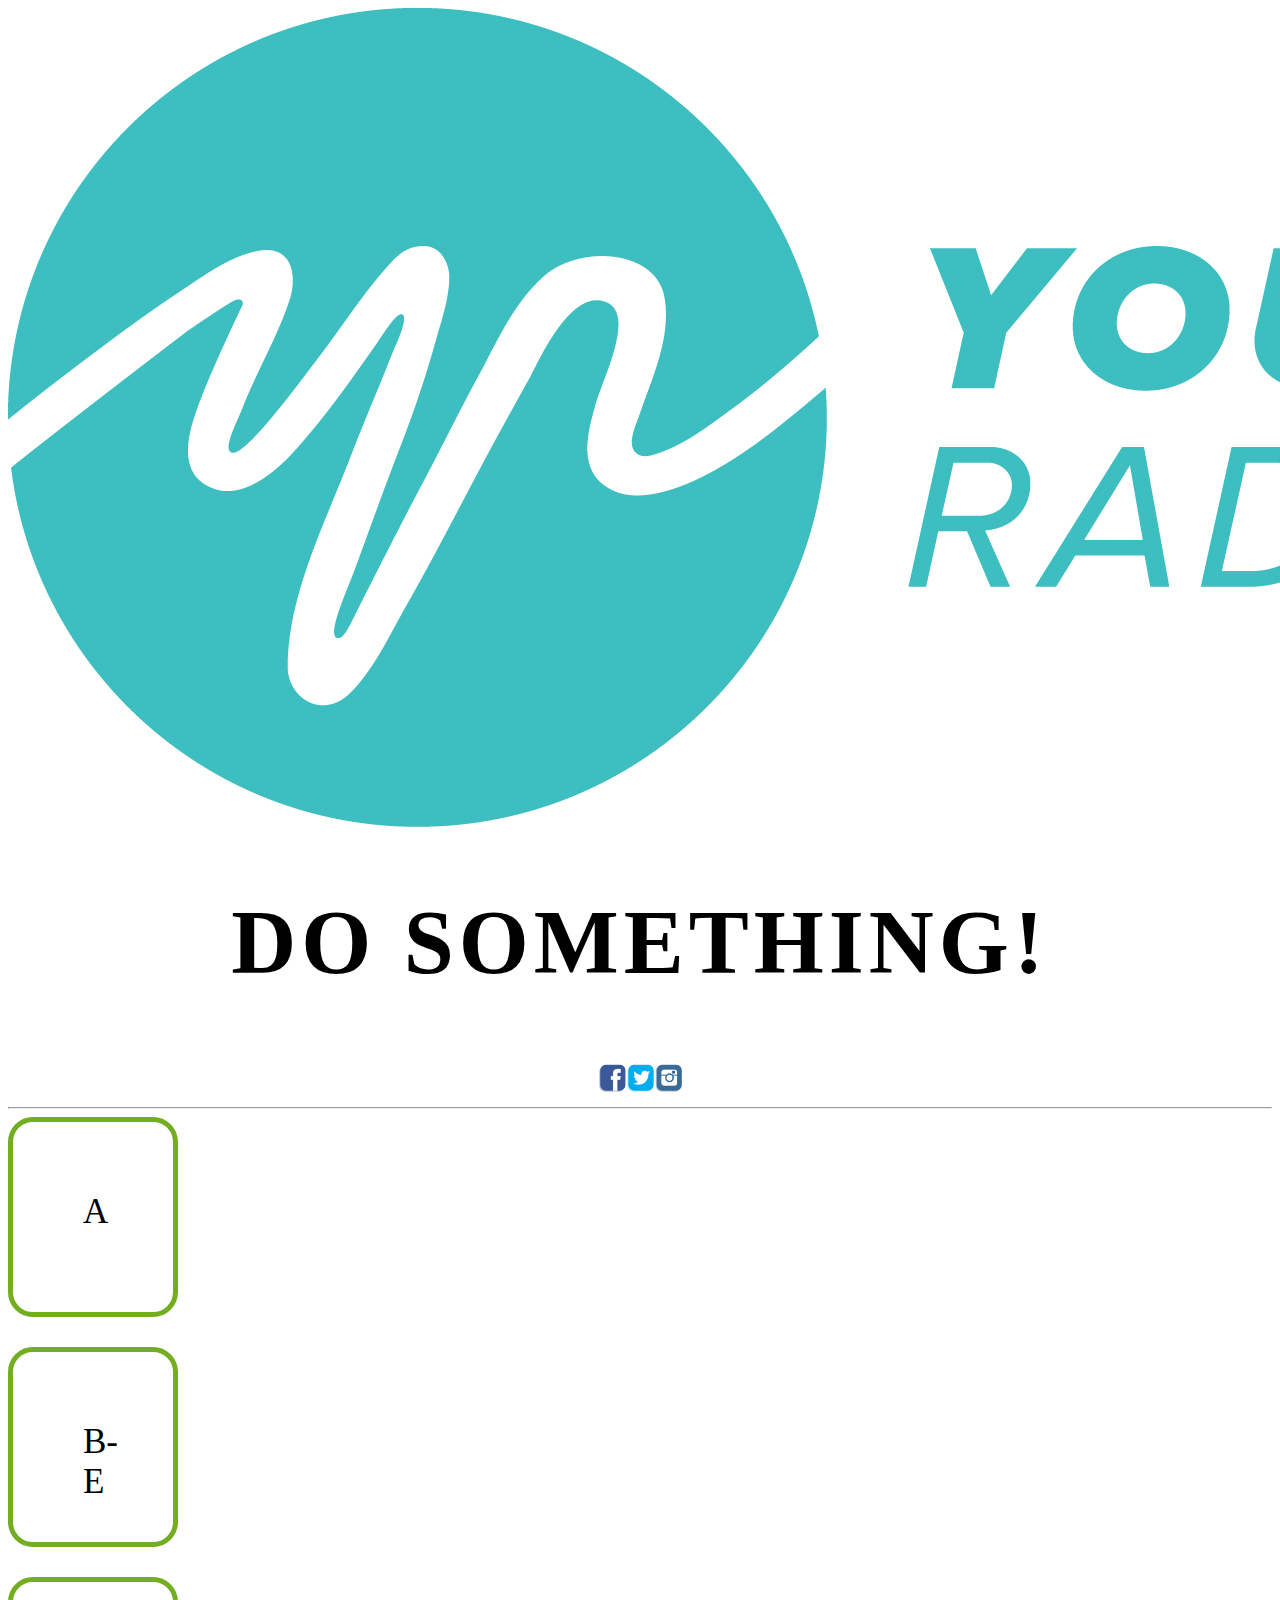
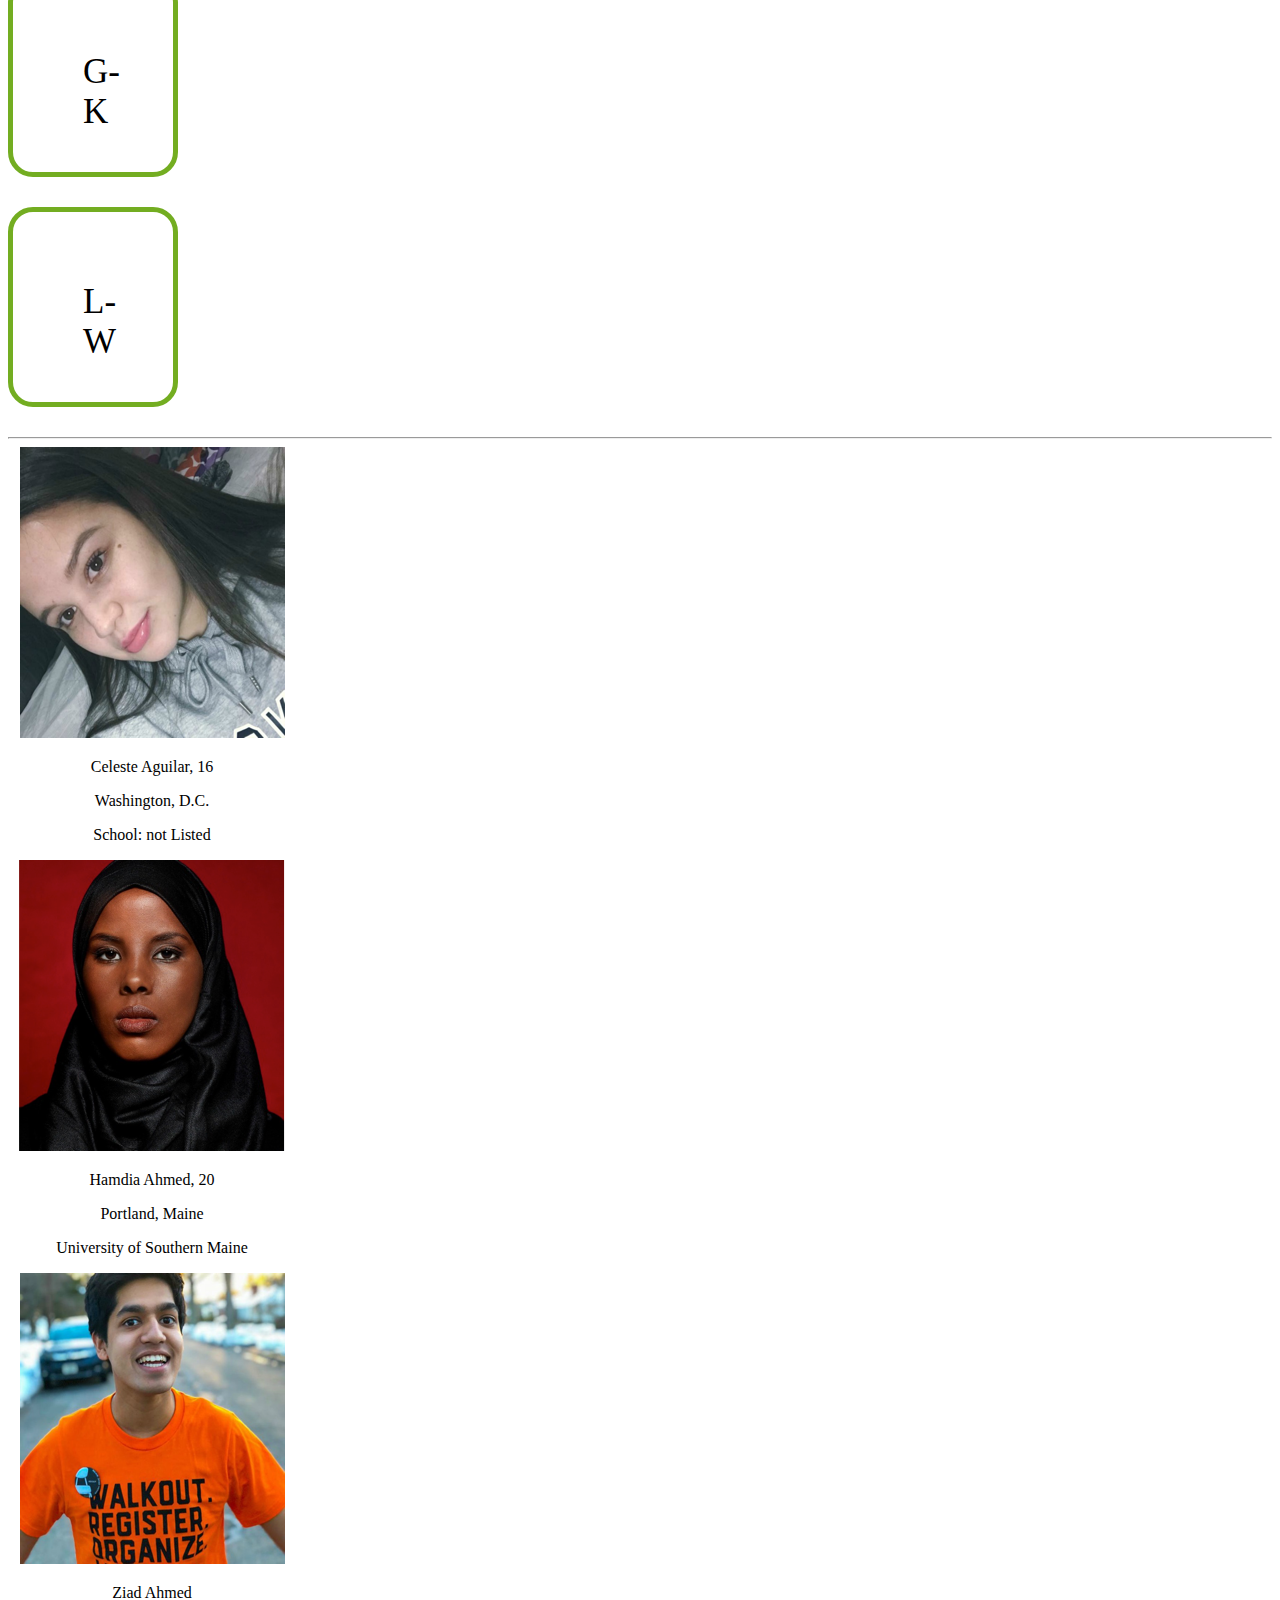
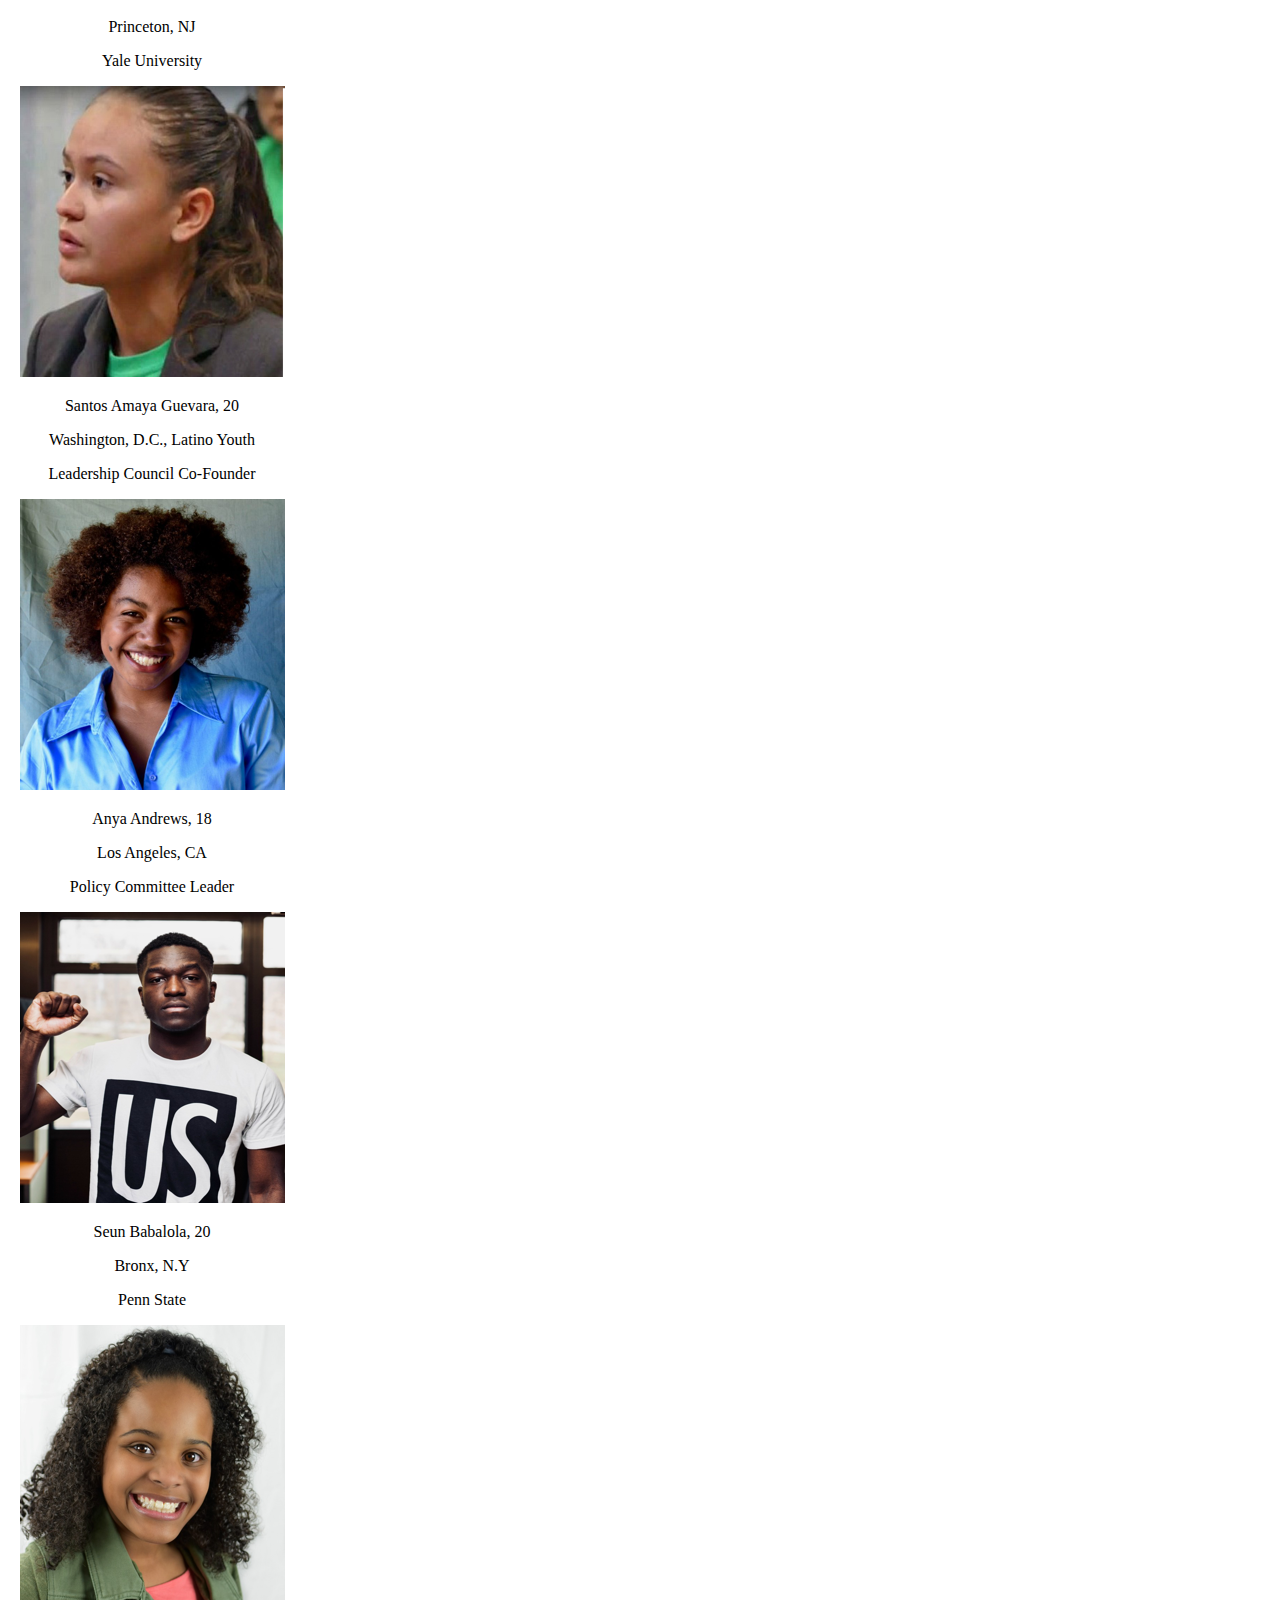
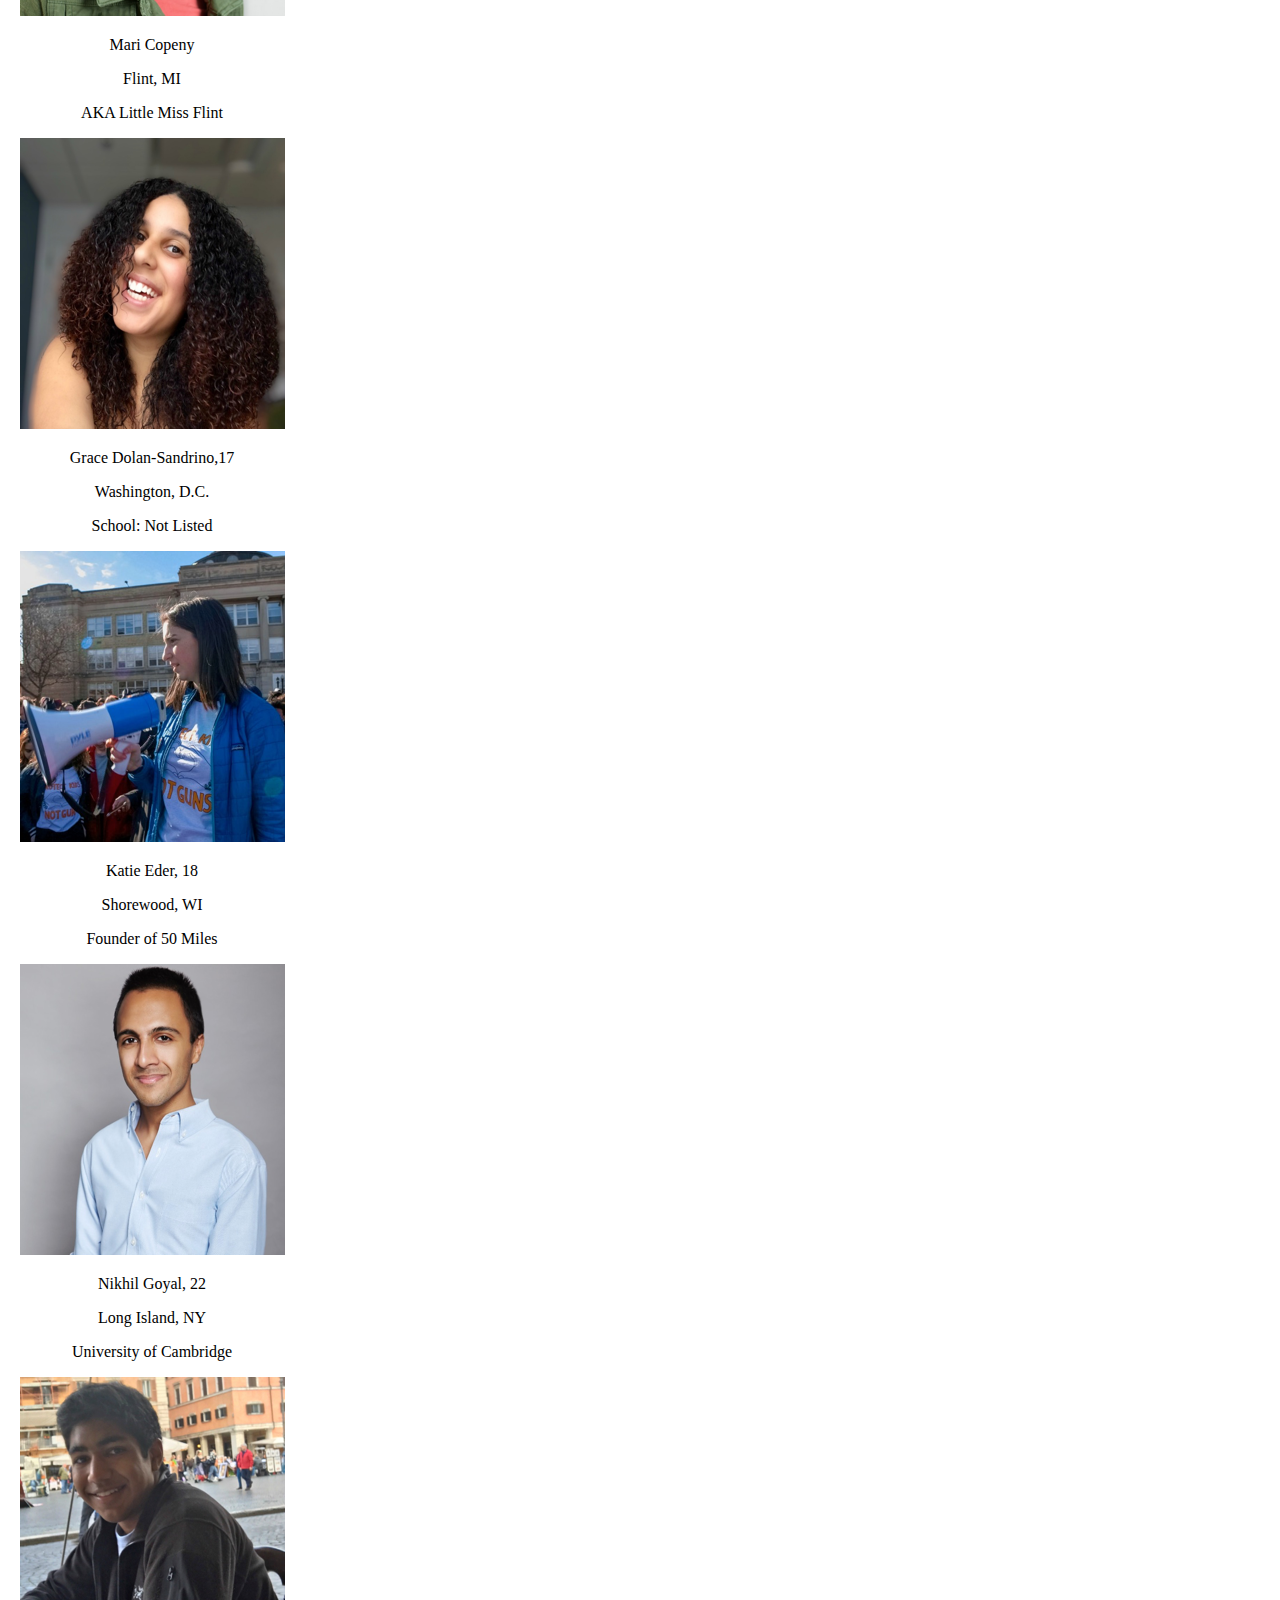
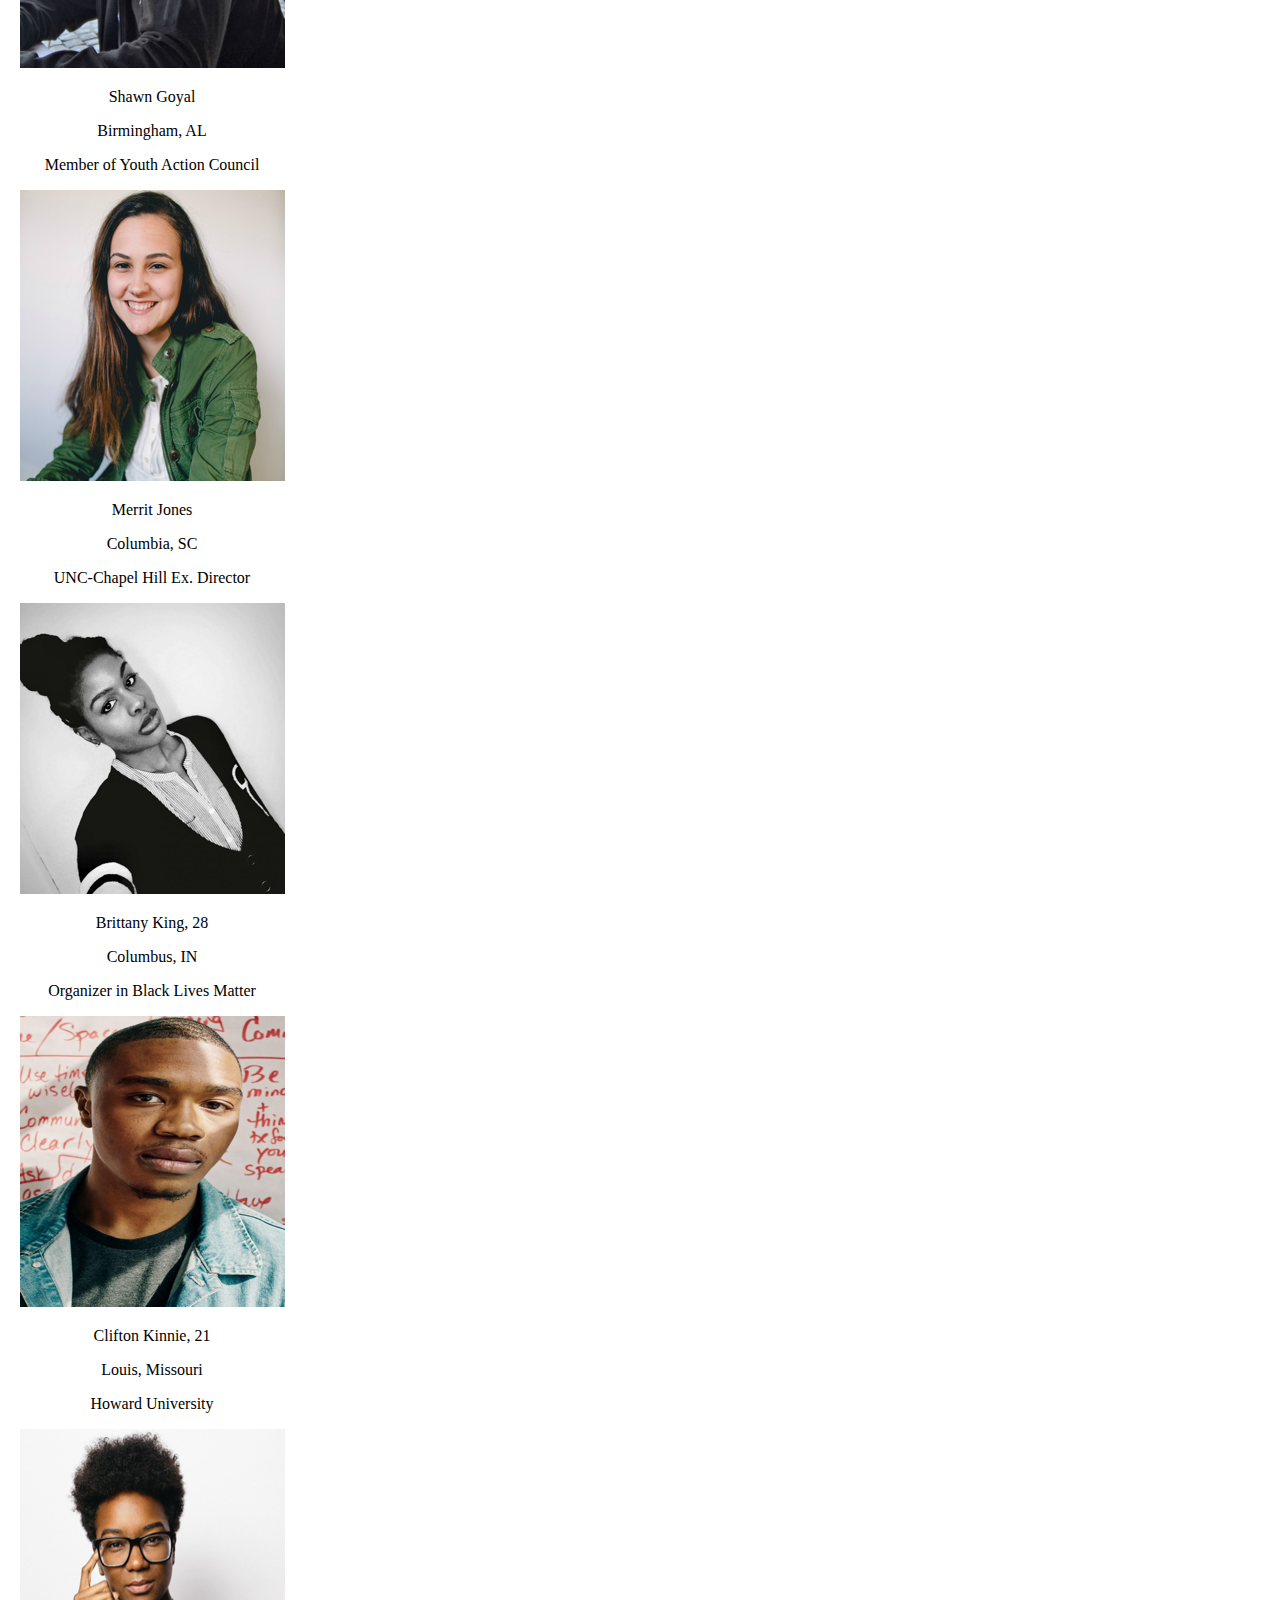
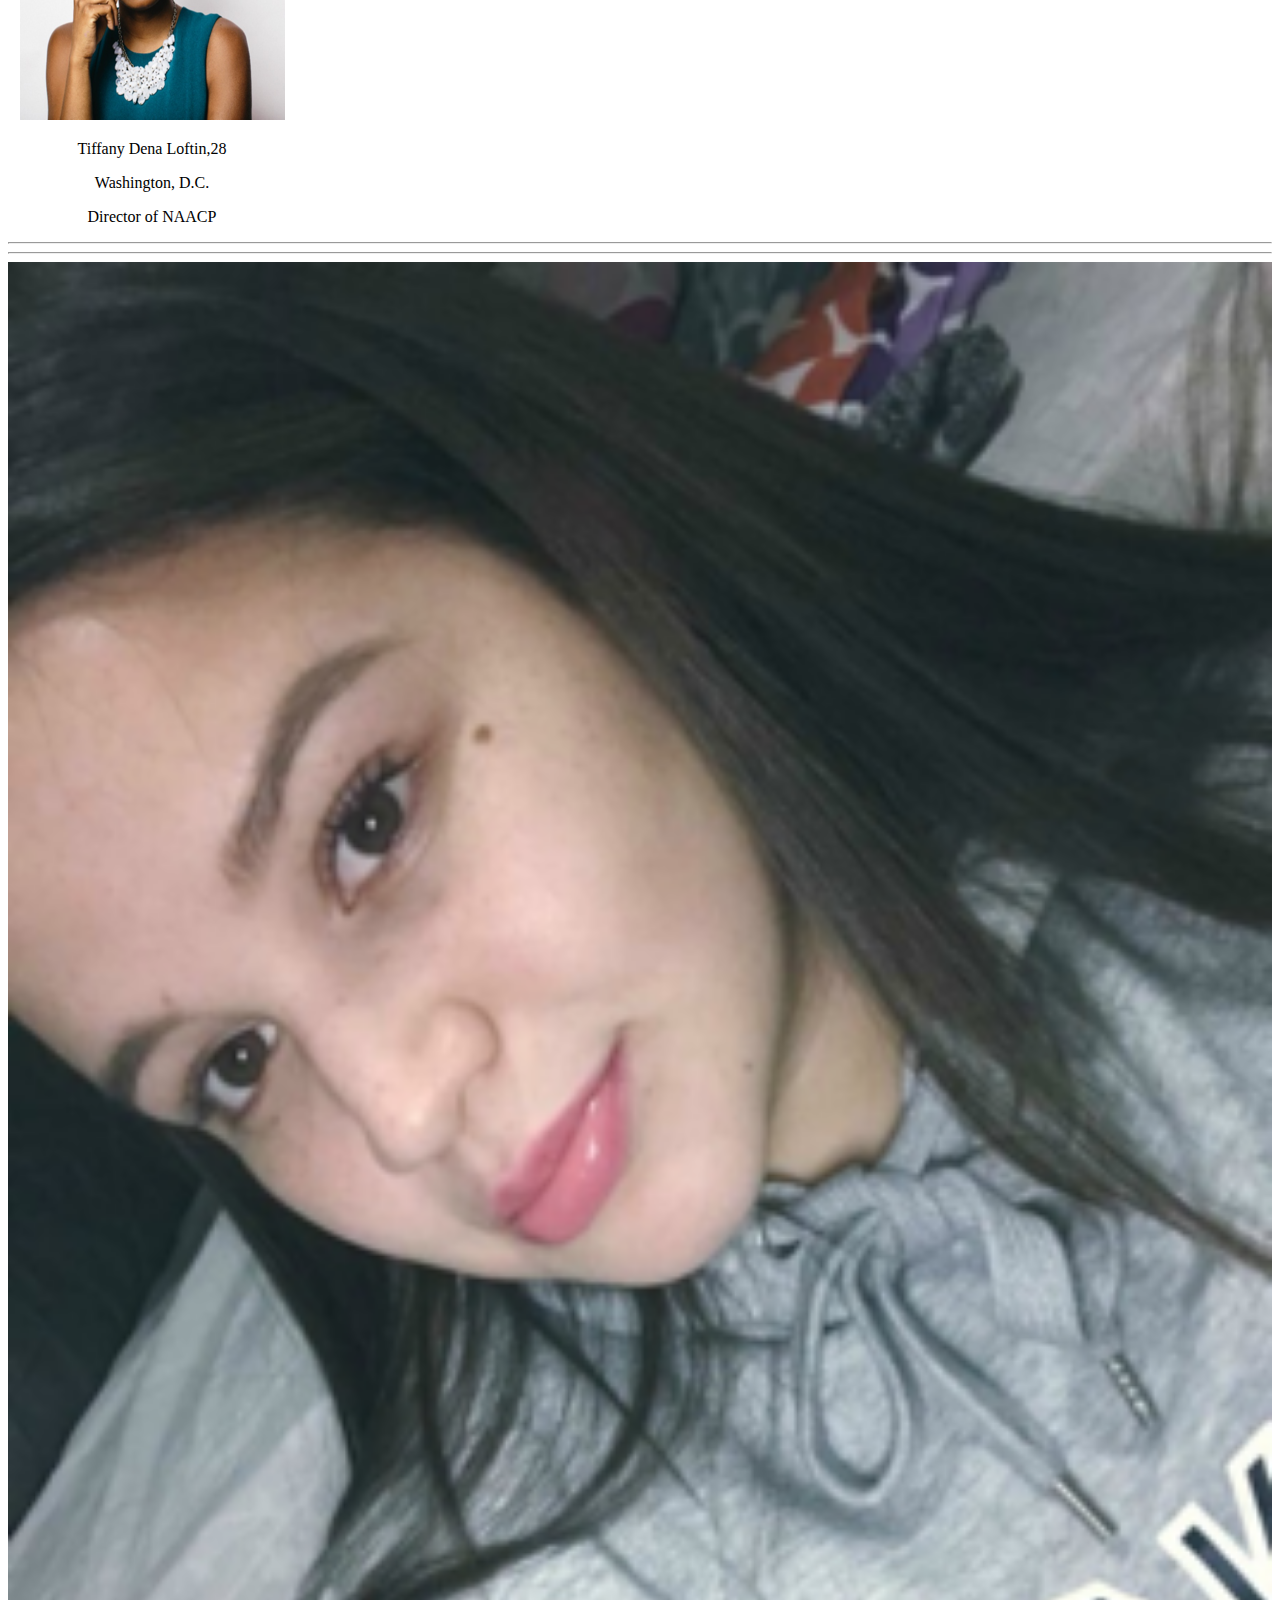
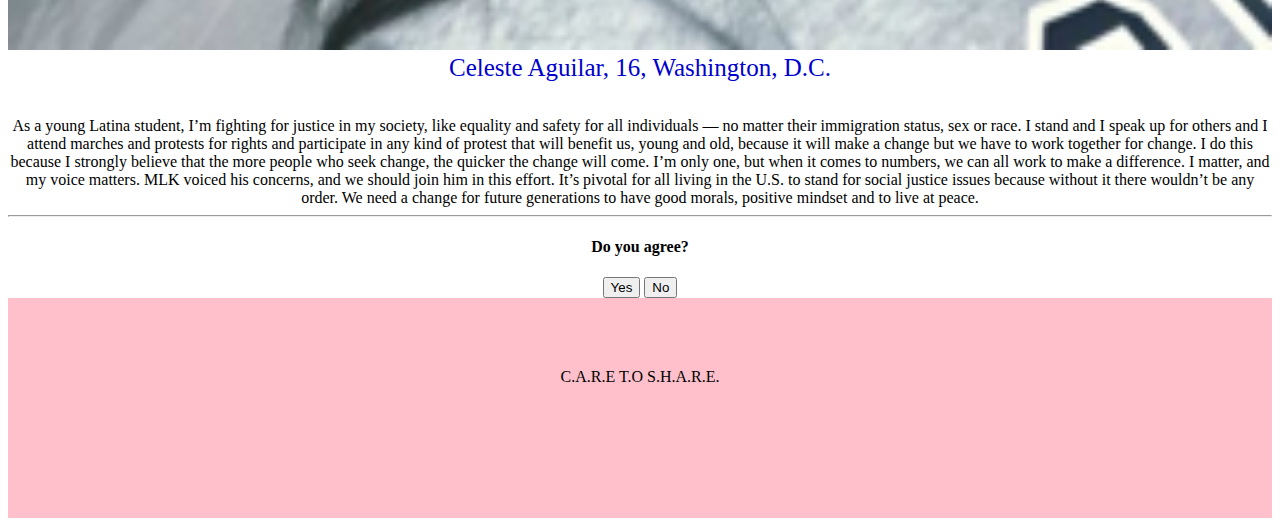
==== index.html @ c894d410 "05/24/18" ====
<!doctype html>
<html lang="en">
  <head>
    <!-- Required meta tags -->
    <meta charset="utf-8">
    <meta name="viewport" content="width=device-width, initial-scale=1, shrink-to-fit=no">
    <link rel="stylesheet" href="https://stackpath.bootstrapcdn.com/bootstrap/4.1.0/css/bootstrap.min.css" integrity="sha384-9gVQ4dYFwwWSjIDZnLEWnxCjeSWFphJiwGPXr1jddIhOegiu1FwO5qRGvFXOdJZ4" crossorigin="anonymous">
    <link href="yactivists.css" rel="stylesheet" type="text/css">
    <!-- Production <script src="https://cdn.jsdelivr.net/npm/vue"></script> -->

    <title>Youth Activists</title>
  </head>
  <body>
    <div class="container-fluid">
      <div class="row">
        <div class="col-1 col-sm-2">
          <img src="yrlogo.jpg" class="img-fluid">
        </div>
        <div class="col-10 col-sm-8 title">
          <h1 class="display-1">DO SOMETHING!</h1>
        </div>
        <div class="col-1 col-sm-2">
          <img src="shareicons.png" class="img-fluid" id="sharing">
        </div>
      </div>
<hr>
    	<div class="row">
    		<div class="col-12 col-md-6 squares">
    			A
    		</div>
    		<div class="col-12 col-md-6 squares">
    			B-E
    		</div>
    		<div class="col-12 col-md-6 squares">
    			G-K
    		</div>
    		<div class="col-12 col-md-6 squares">
    			L-W
    		</div>
<hr>

      	<div class="row ml-4 mr-4">
        <div class="col-12 col-lg-2 col-sm-6 " id="image1">
			<div class="card" style="width: 18rem;">
		  		<img class="card-img-top" src="image1.png" alt="Card image cap">
			<div class="card-body bg-info text-white">
		    	<p class="card-text">Celeste Aguilar, 16</p>
		    	<p class="card-text">Washington, D.C.</p>
		    	<p class="card-text">School: not Listed</p>
		  	</div>
			</div>

        </div>
        <div class="col-12 col-md-2 col-sm-6 " id="image2">
			<div class="card" style="width: 18rem;">
		  		<img class="card-img-top" src="image2.png" alt="Card image cap">
			<div class="p-3 mb-2 bg-danger text-white"">
		    	<p class="card-text">Hamdia Ahmed, 20</p>
		    	<p class="card-text">Portland, Maine</p>
		    	<p class="card-text">University of Southern Maine</p>
		  	</div>
			</div>

        </div>
        <div class="col-12 col-md-2 col-sm-6 " id="image3">
			<div class="card" style="width: 18rem;">
		  		<img class="card-img-top" src="image3.png" alt="Card image cap">
			<div class="card-body bg-info text-white">
		    	<p class="card-text">Ziad Ahmed</p>
		    	<p class="card-text">Princeton, NJ</p>
		    	<p class="card-text">Yale University</p>
		  	</div>
			</div>

        </div>
        <div class="col-12 col-md-2 col-sm-6 " id="image4">
			<div class="card" style="width: 18rem;">
		  		<img class="card-img-top" src="image4.png" alt="Card image cap">
			<div class="p-3 mb-2 bg-danger text-white"">
		    	<p class="card-text">Santos Amaya Guevara, 20</p>
		    	<p class="card-text">Washington, D.C., Latino Youth</p>
		    	<p class="card-text">Leadership Council Co-Founder</p>
		  	</div>
			</div>

        </div>
        <div class="col-12 col-md-2 col-sm-6 " id="image5">
			<div class="card" style="width: 18rem;">
		  		<img class="card-img-top" src="image5.png" alt="Card image cap">
			<div class="card-body bg-info text-white">
		    	<p class="card-text">Anya Andrews, 18</p>
		    	<p class="card-text">Los Angeles, CA</p>
		    	<p class="card-text">Policy Committee Leader</p>
		  	</div>
			</div>

        </div>  
        <div class="col-12 col-md-2 col-sm-6 " id="image6">
			<div class="card" style="width: 18rem;">
		  		<img class="card-img-top" src="image6.png" alt="Card image cap">
			<div class="p-3 mb-2 bg-danger text-white"">
		    	<p class="card-text">Seun Babalola, 20</p>
		    	<p class="card-text">Bronx, N.Y </p>
		    	<p class="card-text">Penn State</p>
		  	</div>
			</div>

        </div>  
        <div class="col-12 col-md-2 col-sm-6 " id="image7">
			<div class="card" style="width: 18rem;">
		  		<img class="card-img-top" src="image7.png" alt="Card image cap">
			<div class="card-body bg-info text-white">
		    	<p class="card-text">Mari Copeny</p>
		    	<p class="card-text">Flint, MI</p>
		    	<p class="card-text">AKA Little Miss Flint</p>
		  	</div>
			</div>

        </div>  
        <div class="col-12 col-md-2 col-sm-6 " id="image8">
			<div class="card" style="width: 18rem;">
		  		<img class="card-img-top" src="image8.png" alt="Card image cap">
			<div class="p-3 mb-2 bg-danger text-white"">
		    	<p class="card-text">Grace Dolan-Sandrino,17</p>
		    	<p class="card-text">Washington, D.C.</p>
		    	<p class="card-text">School: Not Listed </a></p>
		  	</div>
			</div>

        </div>        
        <div class="col-12 col-md-2 col-sm-6 " id="image9">
			<div class="card" style="width: 18rem;">
		  		<img class="card-img-top" src="image9.png" alt="Card image cap">
			<div class="card-body bg-info text-white">
		    	<p class="card-text">Katie Eder, 18</p>
		    	<p class="card-text">Shorewood, WI</p>
		    	<p class="card-text">Founder of 50 Miles</p>
		  	</div>
			</div>

        </div>  
        <div class="col-12 col-md-2 col-sm-6 " id="image10">
			<div class="card" style="width: 18rem;">
		  		<img class="card-img-top" src="image10.png" alt="Card image cap">
			<div class="card-body bg-info text-white">
		    	<p class="card-text">Nikhil Goyal, 22</p>
		    	<p class="card-text">Long Island, NY</p>
		    	<p class="card-text">University of Cambridge</p>
		  	</div>
			</div>

        </div> 
        <div class="col-12 col-md-2 col-sm-6 " id="image11">
			<div class="card" style="width: 18rem;">
		  		<img class="card-img-top" src="image11.png" alt="Card image cap">
			<div class="card-body bg-info text-white">
		    	<p class="card-text">Shawn Goyal</p>
		    	<p class="card-text">Birmingham, AL</p>
		    	<p class="card-text">Member of Youth Action Council </p>
		  	</div>
			</div>

        </div>  
        <div class="col-12 col-md-2 col-sm-6 " id="image12">
			<div class="card" style="width: 18rem;">
		  		<img class="card-img-top" src="image12.png" alt="Card image cap">
			<div class="card-body bg-info text-white">
				<p class="card-text">Merrit Jones</p>
		    	<p class="card-text">Columbia, SC</p>
		    	<p class="card-text">UNC-Chapel Hill Ex. Director</p>
		  	</div>
			</div>

        </div>  
        <div class="col-12 col-md-2 col-sm-6 " id="image13">
			<div class="card" style="width: 18rem;">
		  		<img class="card-img-top" src="image13.png" alt="Card image cap">
			<div class="card-body bg-info text-white">
		    	<p class="card-text">Brittany King, 28</p>
		    	<p class="card-text">Columbus, IN</p>
		    	<p class="card-text">Organizer in Black Lives Matter</p>
		  	</div>
			</div>

        </div>  
        <div class="col-12 col-md-2 col-sm-6 " id="image14">
			<div class="card" style="width: 18rem;">
		  		<img class="card-img-top" src="image14.png" alt="Card image cap">
			<div class="card-body bg-info text-white">
		    	<p class="card-text">Clifton Kinnie, 21</p>
		    	<p class="card-text">Louis, Missouri</p>
		    	<p class="card-text">Howard University</p>
		  	</div>
			</div>

        </div>  
        <div class="col-12 col-md-2 col-sm-6 " id="image15">
			<div class="card" style="width: 18rem;">
		  		<img class="card-img-top" src="image15.png" alt="Card image cap">
			<div class="card-body bg-info text-white">
		    	<p class="card-text">Tiffany Dena Loftin,28</p>
		    	<p class="card-text">Washington, D.C.</p>
		    	<p class="card-text">Director of NAACP</p>
		  	</div>
			</div>

        </div>  
<hr>

<hr>
  <div class="container-fluid">
    <div class="row">
      <div class="col-1">
      </div>
      <div class="col-lg-4 col-md-12">
       <img src="image1.png" class="images">
      </div>
      <div class="col-lg-6 col-sm-12 ">
        <div class="first">
          Celeste Aguilar, 16, Washington, D.C.
        </div>
        As a young Latina student, I’m fighting for justice in my society, like equality and safety for all individuals — no matter their immigration status, sex or race. I stand and I speak up for others and I attend marches and protests for rights and participate in any kind of protest that will benefit us, young and old, because it will make a change but we have to work together for change. I do this because I strongly believe that the more people who seek change, the quicker the change will come. I’m only one, but when it comes to numbers, we can all work to make a difference. I matter, and my voice matters. MLK voiced his concerns, and we should join him in this effort.
        It’s pivotal for all living in the U.S. to stand for social justice issues because without it there wouldn’t be any order. We need a change for future generations to have good morals, positive mindset and to live at peace.
<hr>
      <h4 class="question">
          Do you agree?
      </h4>
    <div class="col-1">
    </div>
      <button class="btn btn-primary buttons">Yes</button>
      <button class="btn btn-primary buttons">No</button>
      </div>
      <div class="col-1">
        
      </div>
        <div class="col-1"> 
        </div>    
      </div>
    <div class="closing">
        <div class="text"> C.A.R.E T.O S.H.A.R.E.</div>
      </div>
    </div>









     <script src="jscript.js"></script> 
    <script src="https://code.jquery.com/jquery-3.3.1.slim.min.js" integrity="sha384-q8i/X+965DzO0rT7abK41JStQIAqVgRVzpbzo5smXKp4YfRvH+8abtTE1Pi6jizo" crossorigin="anonymous"></script>
    <script src="https://cdnjs.cloudflare.com/ajax/libs/popper.js/1.14.0/umd/popper.min.js" integrity="sha384-cs/chFZiN24E4KMATLdqdvsezGxaGsi4hLGOzlXwp5UZB1LY//20VyM2taTB4QvJ" crossorigin="anonymous"></script>
    <script src="https://stackpath.bootstrapcdn.com/bootstrap/4.1.0/js/bootstrap.min.js" integrity="sha384-uefMccjFJAIv6A+rW+L4AHf99KvxDjWSu1z9VI8SKNVmz4sk7buKt/6v9KI65qnm" crossorigin="anonymous"></script>
  </body>
</html>
---- yactivists.css ----
.text {
	text-align: center;
	height: 150px;
	padding-top: 70px;

}
.logo {
	height: 35px;
	width: 75px;
	margin-top: 5px;
}
#sharing {
	width: 85px;
	height: 35px;
	margin-top: 5px;
}
.title {
	text-align: center;
	font-size: 45px;
	font-weight: bold;
	font-family: "Merriweater-Italic.ttc";
	letter-spacing: 5px;

}
.closing {
	background-color: pink;
}
.first {
	font-size: 25px;
	color: #0000cc;
	margin-bottom: 35px;
}
div {
	text-align: center;
}


.images {
	width: 100%;
}
#image1 {
	background-image
}
.squares {
	border-radius: 25px;
    border: 5px solid #73AD21;
    padding: 70px; 
    width: 20px;
    height: 50px;
    margin-bottom: 30px;
    font-size: 35px;
}
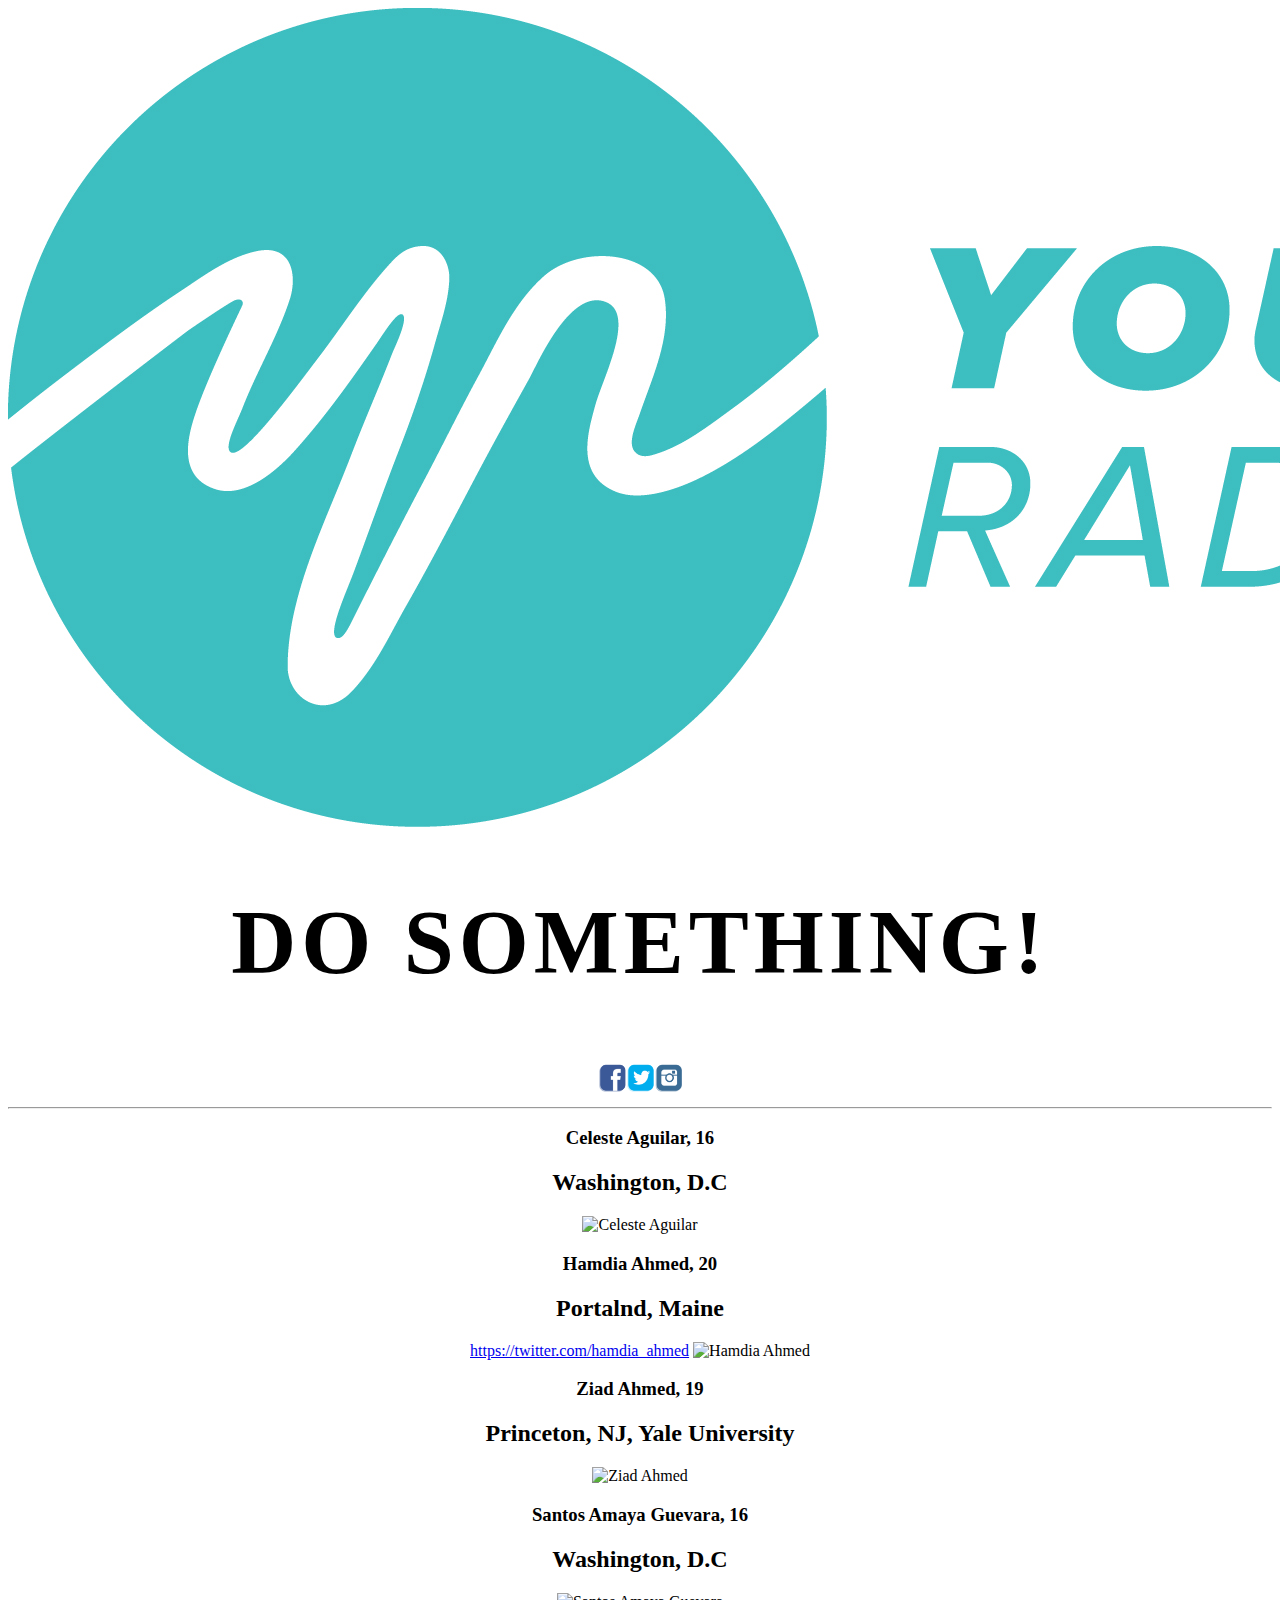
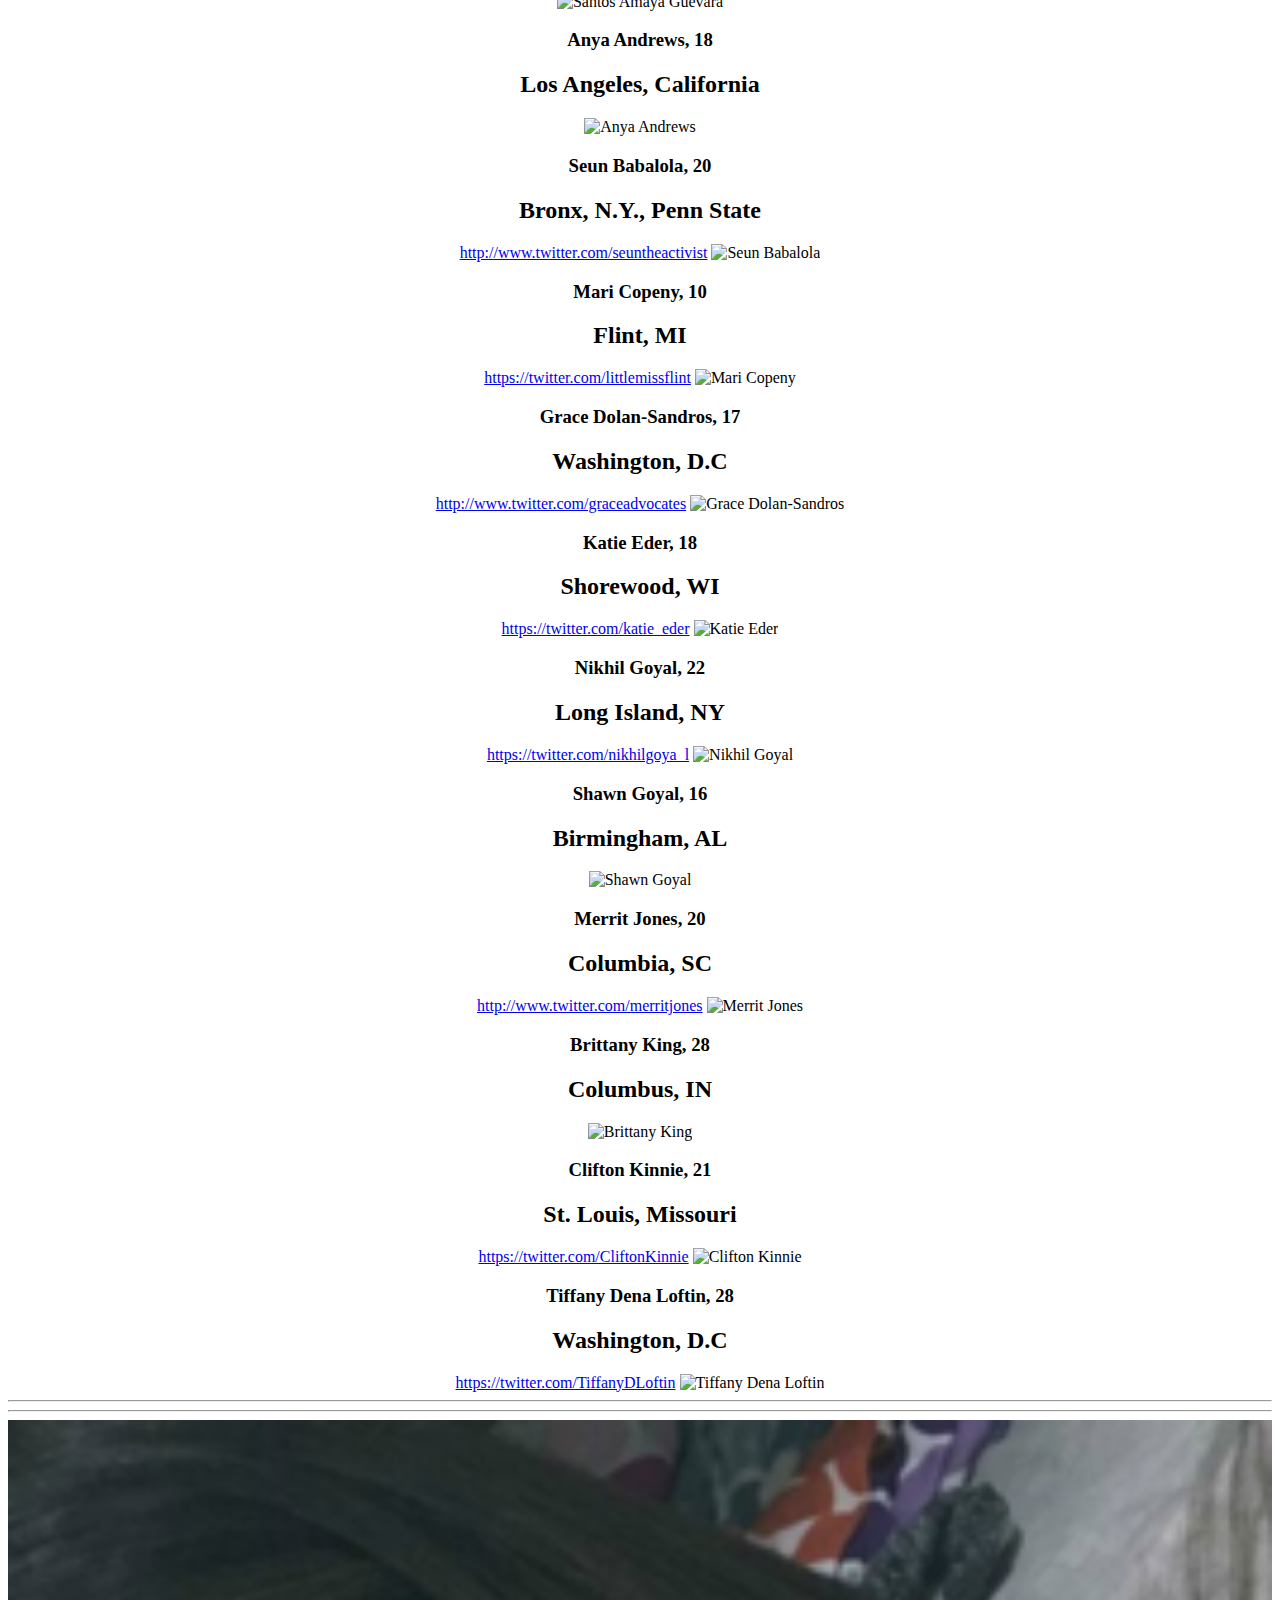
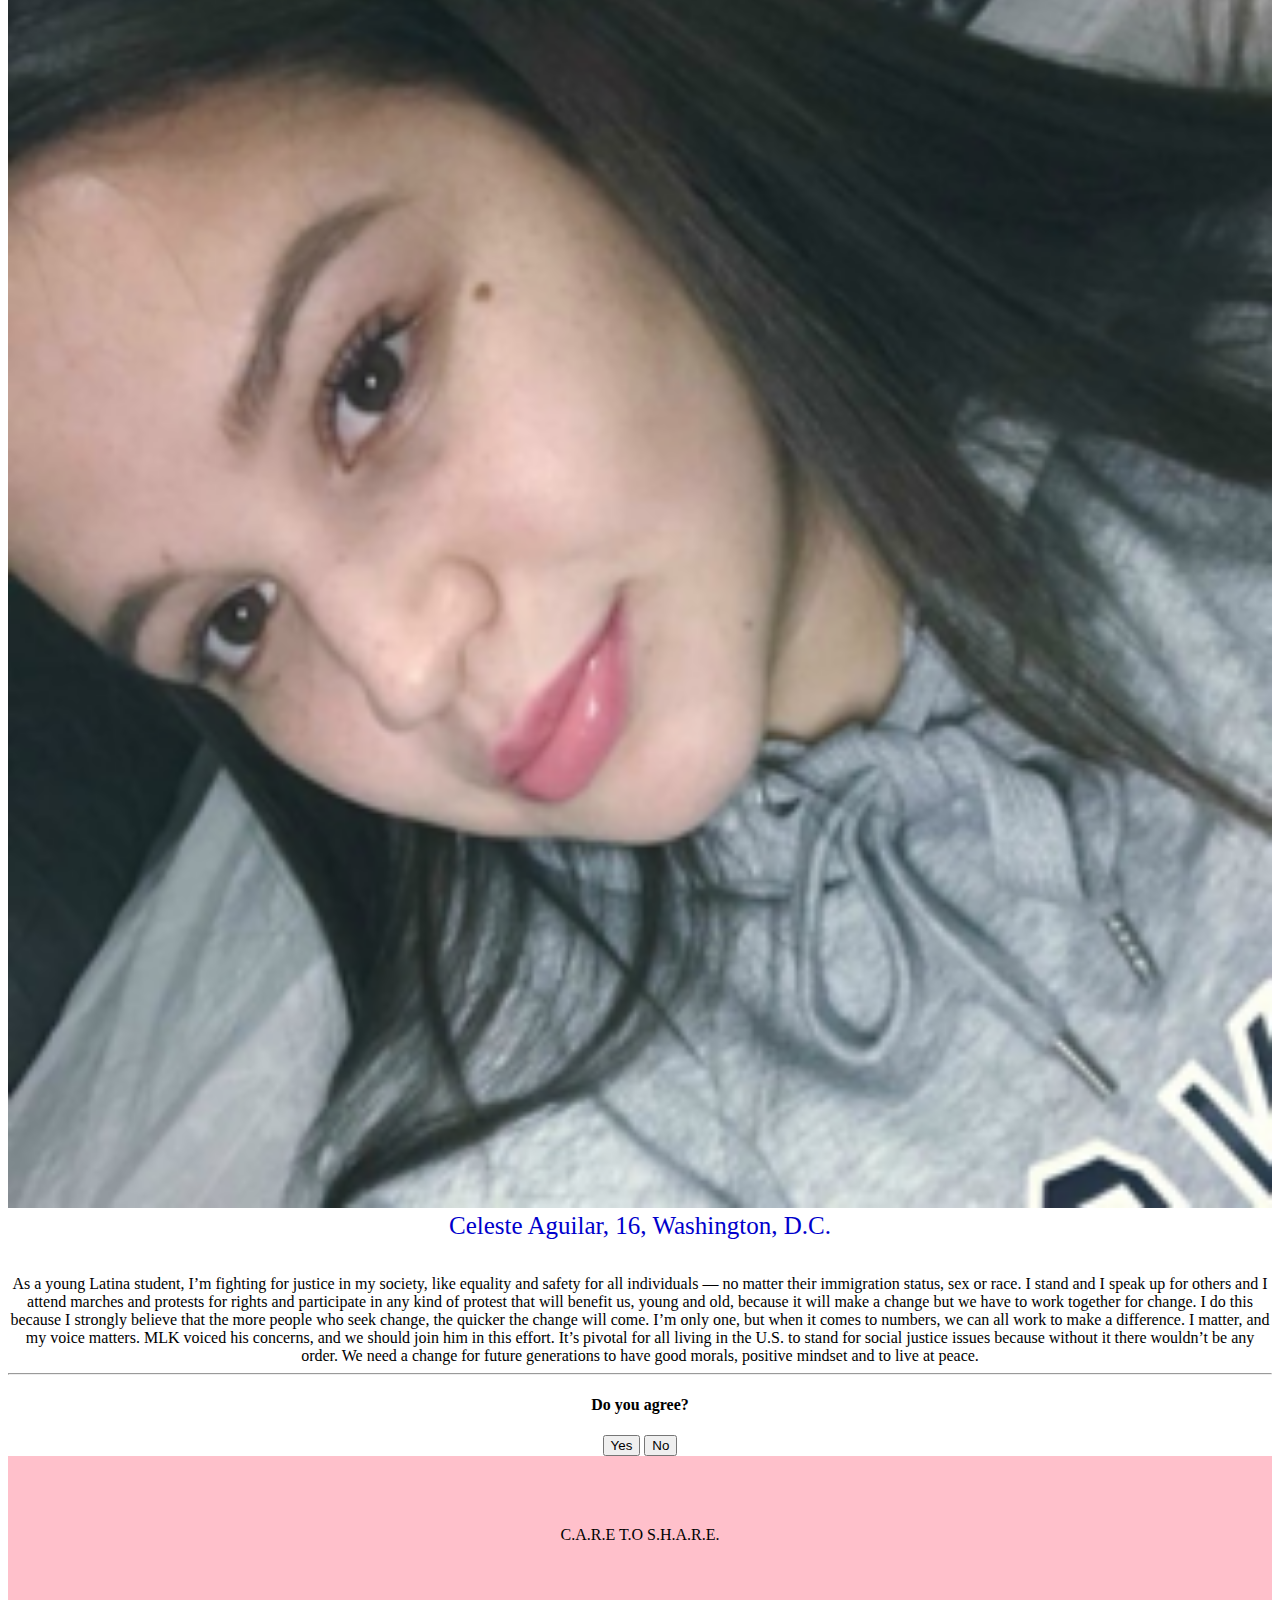
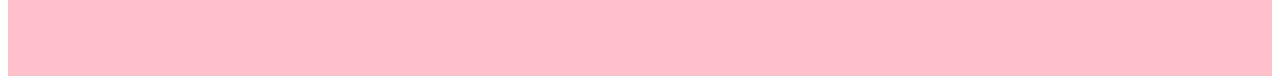
==== commit a3629bac: "05/30/18" ====
--- a/index.html
+++ b/index.html
@@ -23,7 +23,7 @@
           <img src="shareicons.png" class="img-fluid" id="sharing">
         </div>
       </div>
-<hr>
+<!-- <hr>
     	<div class="row">
     		<div class="col-12 col-md-6 squares">
     			A
@@ -36,11 +36,11 @@
     		</div>
     		<div class="col-12 col-md-6 squares">
     			L-W
-    		</div>
+    		</div> -->
 <hr>
 
       	<div class="row ml-4 mr-4">
-        <div class="col-12 col-lg-2 col-sm-6 " id="image1">
+        <div class="col-12 col-lg-2 col-sm-6 " id="person-1">
 			<div class="card" style="width: 18rem;">
 		  		<img class="card-img-top" src="image1.png" alt="Card image cap">
 			<div class="card-body bg-info text-white">
@@ -51,7 +51,7 @@
 			</div>
 
         </div>
-        <div class="col-12 col-md-2 col-sm-6 " id="image2">
+        <div class="col-12 col-lg-2 col-sm-6 " id="person-2">
 			<div class="card" style="width: 18rem;">
 		  		<img class="card-img-top" src="image2.png" alt="Card image cap">
 			<div class="p-3 mb-2 bg-danger text-white"">
@@ -62,7 +62,7 @@
 			</div>
 
         </div>
-        <div class="col-12 col-md-2 col-sm-6 " id="image3">
+        <div class="col-12 col-lg-2 col-sm-6 " id="person-3">
 			<div class="card" style="width: 18rem;">
 		  		<img class="card-img-top" src="image3.png" alt="Card image cap">
 			<div class="card-body bg-info text-white">
@@ -73,7 +73,7 @@
 			</div>
 
         </div>
-        <div class="col-12 col-md-2 col-sm-6 " id="image4">
+        <div class="col-12 col-lg-2 col-sm-6 " id="person-4">
 			<div class="card" style="width: 18rem;">
 		  		<img class="card-img-top" src="image4.png" alt="Card image cap">
 			<div class="p-3 mb-2 bg-danger text-white"">
@@ -84,7 +84,7 @@
 			</div>
 
         </div>
-        <div class="col-12 col-md-2 col-sm-6 " id="image5">
+        <div class="col-12 col-lg-2 col-sm-6 " id="person-5">
 			<div class="card" style="width: 18rem;">
 		  		<img class="card-img-top" src="image5.png" alt="Card image cap">
 			<div class="card-body bg-info text-white">
@@ -95,7 +95,7 @@
 			</div>
 
         </div>  
-        <div class="col-12 col-md-2 col-sm-6 " id="image6">
+        <div class="col-12 col-lg-2 col-sm-6 " id="person-6">
 			<div class="card" style="width: 18rem;">
 		  		<img class="card-img-top" src="image6.png" alt="Card image cap">
 			<div class="p-3 mb-2 bg-danger text-white"">
@@ -106,7 +106,7 @@
 			</div>
 
         </div>  
-        <div class="col-12 col-md-2 col-sm-6 " id="image7">
+        <div class="col-12 col-lg-2 col-sm-6 " id="person-7">
 			<div class="card" style="width: 18rem;">
 		  		<img class="card-img-top" src="image7.png" alt="Card image cap">
 			<div class="card-body bg-info text-white">
@@ -117,7 +117,7 @@
 			</div>
 
         </div>  
-        <div class="col-12 col-md-2 col-sm-6 " id="image8">
+        <div class="col-12 col-lg-2 col-sm-6 " id="person-8">
 			<div class="card" style="width: 18rem;">
 		  		<img class="card-img-top" src="image8.png" alt="Card image cap">
 			<div class="p-3 mb-2 bg-danger text-white"">
@@ -128,7 +128,7 @@
 			</div>
 
         </div>        
-        <div class="col-12 col-md-2 col-sm-6 " id="image9">
+        <div class="col-12 col-lg-2 col-sm-6 " id="person-9">
 			<div class="card" style="width: 18rem;">
 		  		<img class="card-img-top" src="image9.png" alt="Card image cap">
 			<div class="card-body bg-info text-white">
@@ -139,7 +139,7 @@
 			</div>
 
         </div>  
-        <div class="col-12 col-md-2 col-sm-6 " id="image10">
+        <div class="col-12 col-lg-2 col-sm-6 " id="person-10">
 			<div class="card" style="width: 18rem;">
 		  		<img class="card-img-top" src="image10.png" alt="Card image cap">
 			<div class="card-body bg-info text-white">
@@ -150,7 +150,7 @@
 			</div>
 
         </div> 
-        <div class="col-12 col-md-2 col-sm-6 " id="image11">
+        <div class="col-12 col-lg-2 col-sm-6 " id="person-11">
 			<div class="card" style="width: 18rem;">
 		  		<img class="card-img-top" src="image11.png" alt="Card image cap">
 			<div class="card-body bg-info text-white">
@@ -161,18 +161,18 @@
 			</div>
 
         </div>  
-        <div class="col-12 col-md-2 col-sm-6 " id="image12">
+        <div class="col-12 col-lg-2 col-sm-6 " id="person-12">
 			<div class="card" style="width: 18rem;">
 		  		<img class="card-img-top" src="image12.png" alt="Card image cap">
 			<div class="card-body bg-info text-white">
-				<p class="card-text">Merrit Jones</p>
-		    	<p class="card-text">Columbia, SC</p>
-		    	<p class="card-text">UNC-Chapel Hill Ex. Director</p>
-		  	</div>
-			</div>
-
-        </div>  
-        <div class="col-12 col-md-2 col-sm-6 " id="image13">
+				<p>Merrit Jones</p>
+		    	<p>Columbia, SC</p>
+		    	<p>UNC-Chapel Hill Ex. Director</p>
+		  	</div>
+			</div>
+
+        </div>  
+        <div class="col-12 col-lg-2 col-sm-6 " id="person-13">
 			<div class="card" style="width: 18rem;">
 		  		<img class="card-img-top" src="image13.png" alt="Card image cap">
 			<div class="card-body bg-info text-white">
@@ -183,7 +183,7 @@
 			</div>
 
         </div>  
-        <div class="col-12 col-md-2 col-sm-6 " id="image14">
+        <div class="col-1 col-lg-2 col-sm-6 " id="person-14">
 			<div class="card" style="width: 18rem;">
 		  		<img class="card-img-top" src="image14.png" alt="Card image cap">
 			<div class="card-body bg-info text-white">
@@ -194,7 +194,7 @@
 			</div>
 
         </div>  
-        <div class="col-12 col-md-2 col-sm-6 " id="image15">
+        <div class="col-12 col-lg-2 col-sm-6 " id="person-15">
 			<div class="card" style="width: 18rem;">
 		  		<img class="card-img-top" src="image15.png" alt="Card image cap">
 			<div class="card-body bg-info text-white">
@@ -249,7 +249,7 @@
 
 
 
-     <script src="jscript.js"></script> 
+     <script src="script.js"></script> 
     <script src="https://code.jquery.com/jquery-3.3.1.slim.min.js" integrity="sha384-q8i/X+965DzO0rT7abK41JStQIAqVgRVzpbzo5smXKp4YfRvH+8abtTE1Pi6jizo" crossorigin="anonymous"></script>
     <script src="https://cdnjs.cloudflare.com/ajax/libs/popper.js/1.14.0/umd/popper.min.js" integrity="sha384-cs/chFZiN24E4KMATLdqdvsezGxaGsi4hLGOzlXwp5UZB1LY//20VyM2taTB4QvJ" crossorigin="anonymous"></script>
     <script src="https://stackpath.bootstrapcdn.com/bootstrap/4.1.0/js/bootstrap.min.js" integrity="sha384-uefMccjFJAIv6A+rW+L4AHf99KvxDjWSu1z9VI8SKNVmz4sk7buKt/6v9KI65qnm" crossorigin="anonymous"></script>
--- a/yactivists.css
+++ b/yactivists.css
@@ -42,12 +42,3 @@
 #image1 {
 	background-image
 }
-.squares {
-	border-radius: 25px;
-    border: 5px solid #73AD21;
-    padding: 70px; 
-    width: 20px;
-    height: 50px;
-    margin-bottom: 30px;
-    font-size: 35px;
-}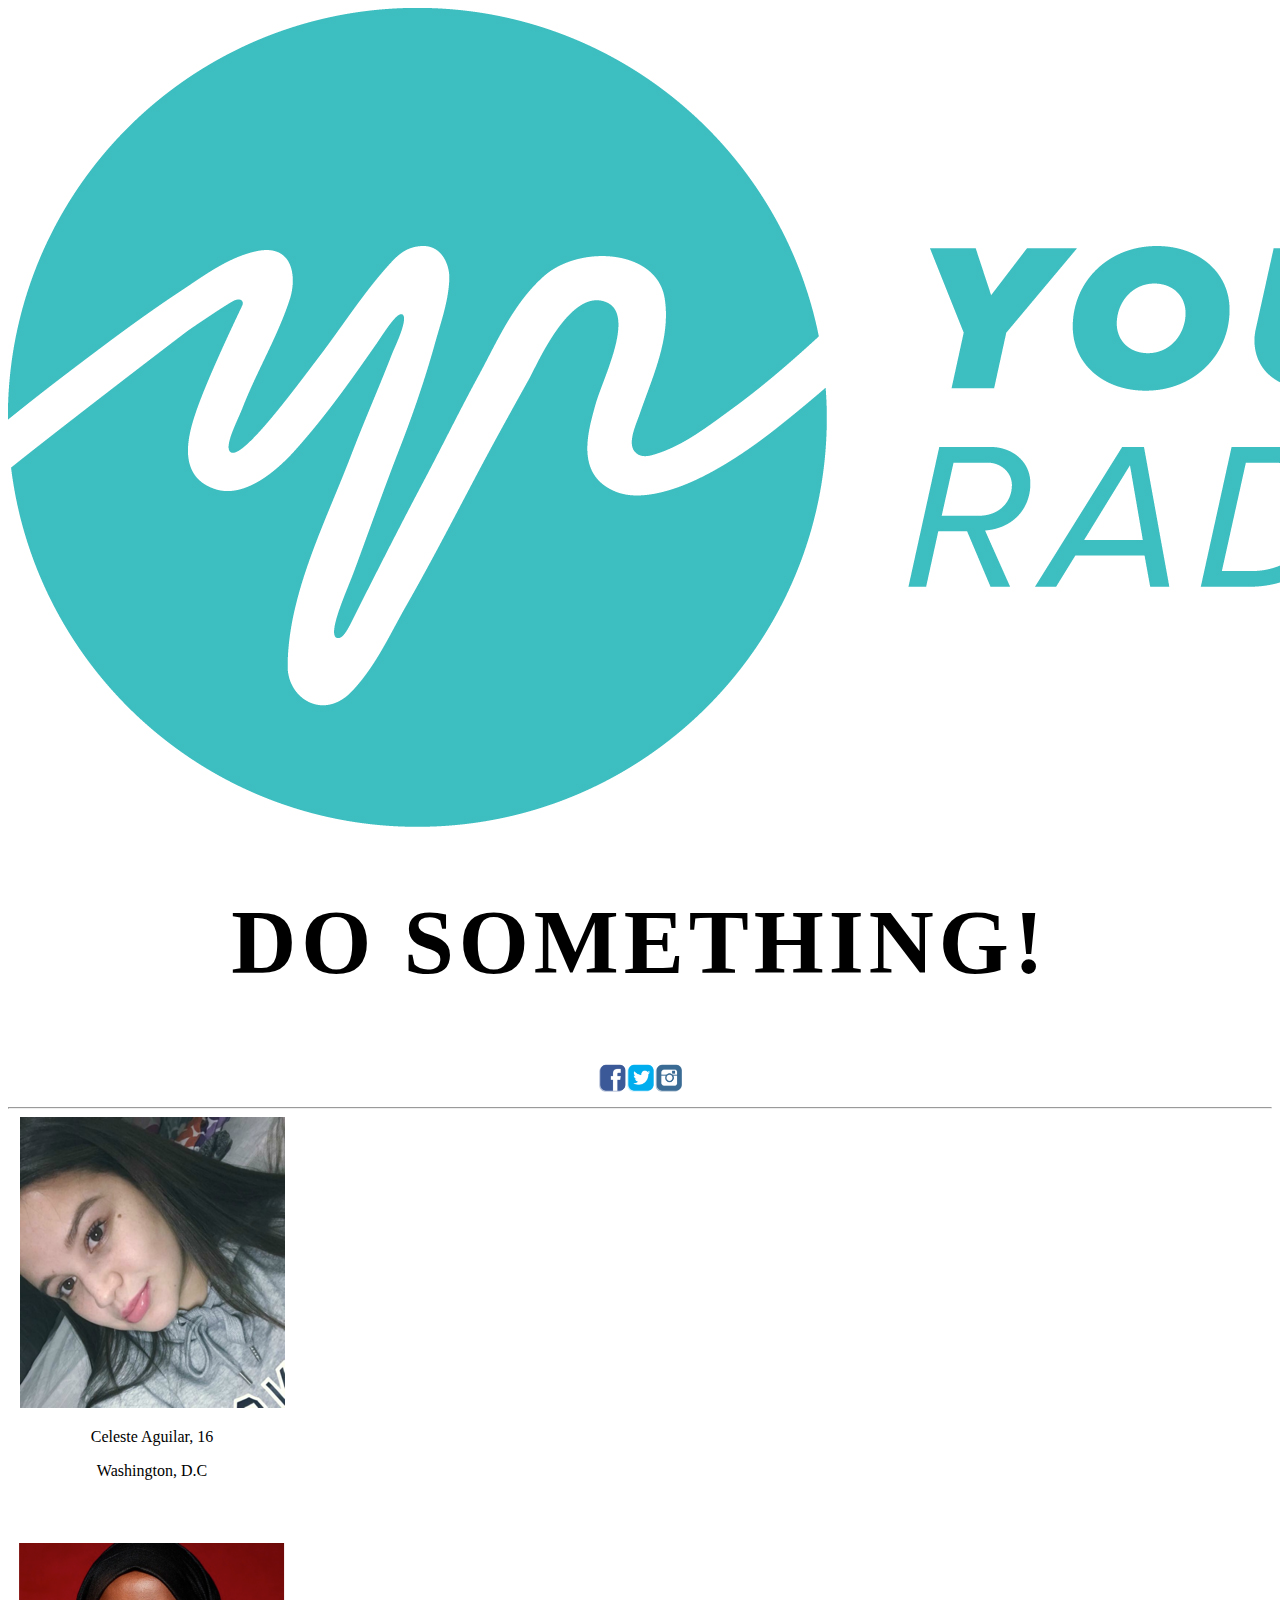
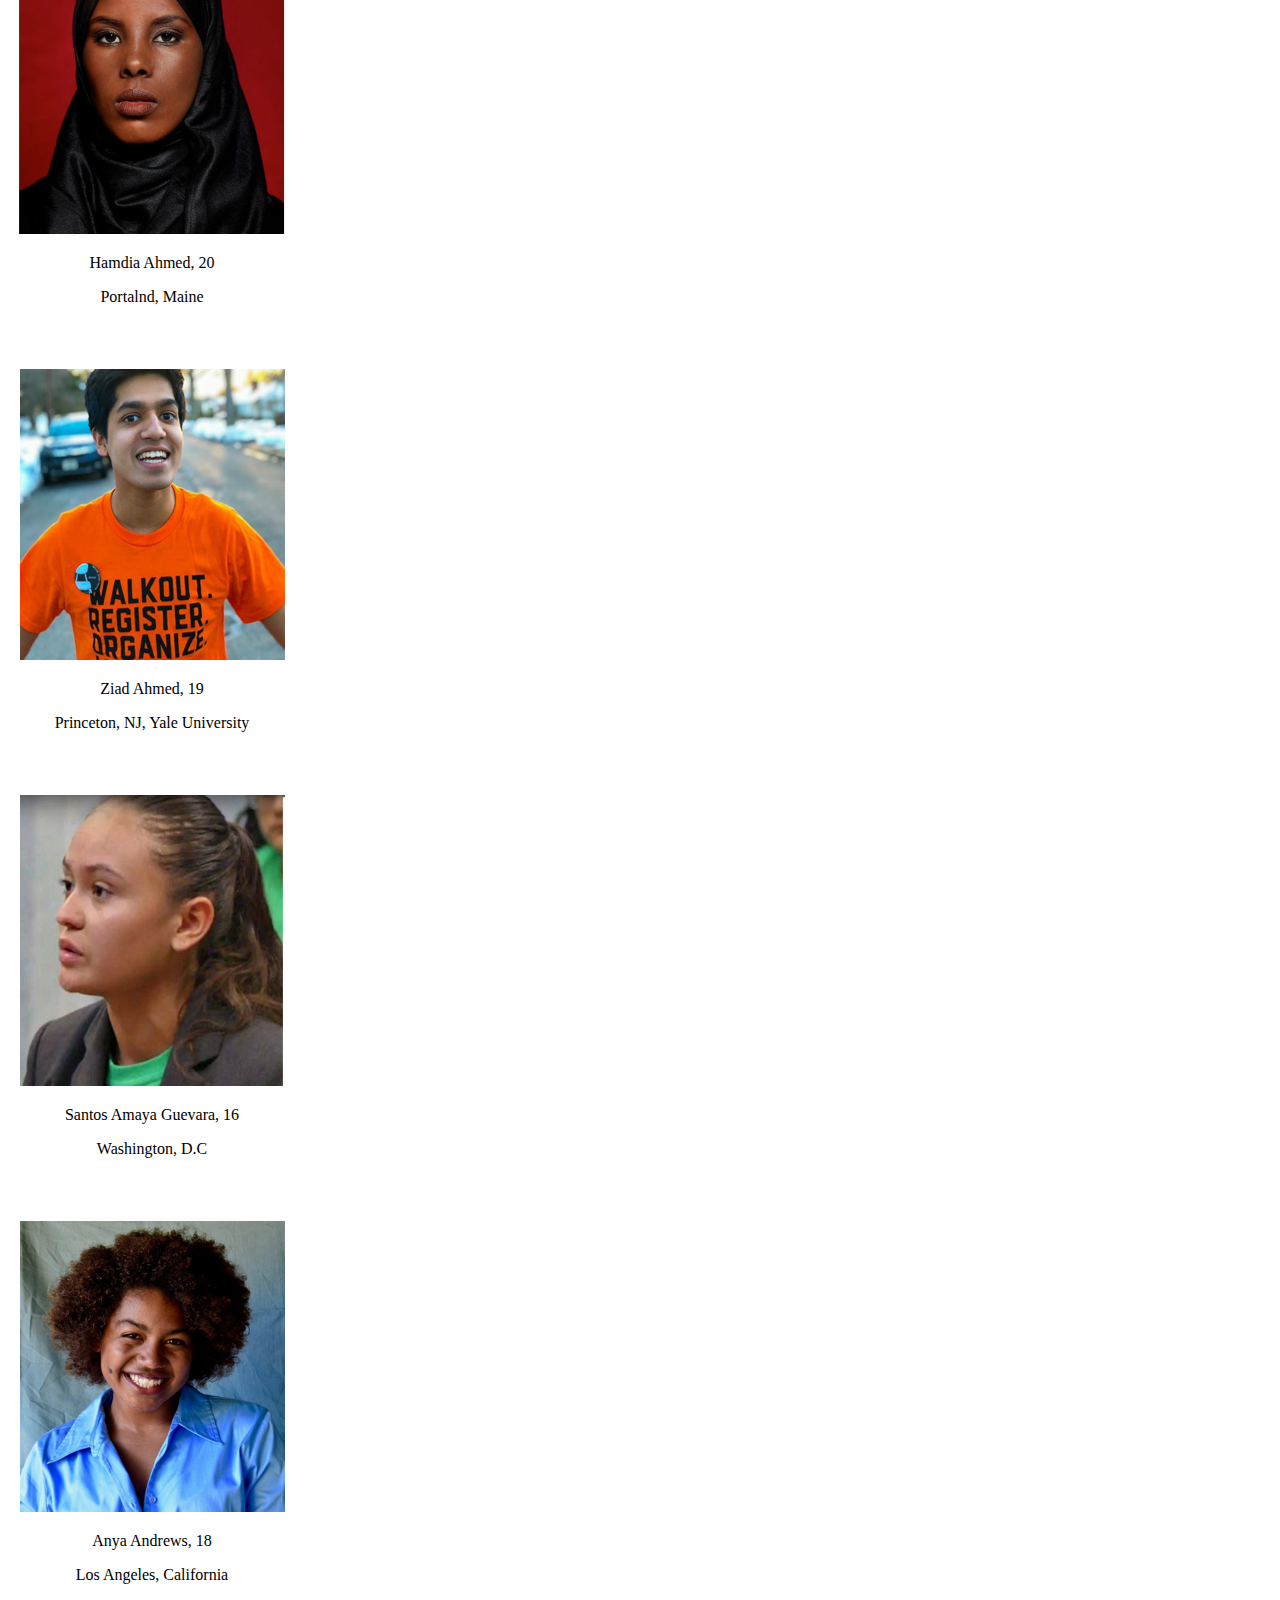
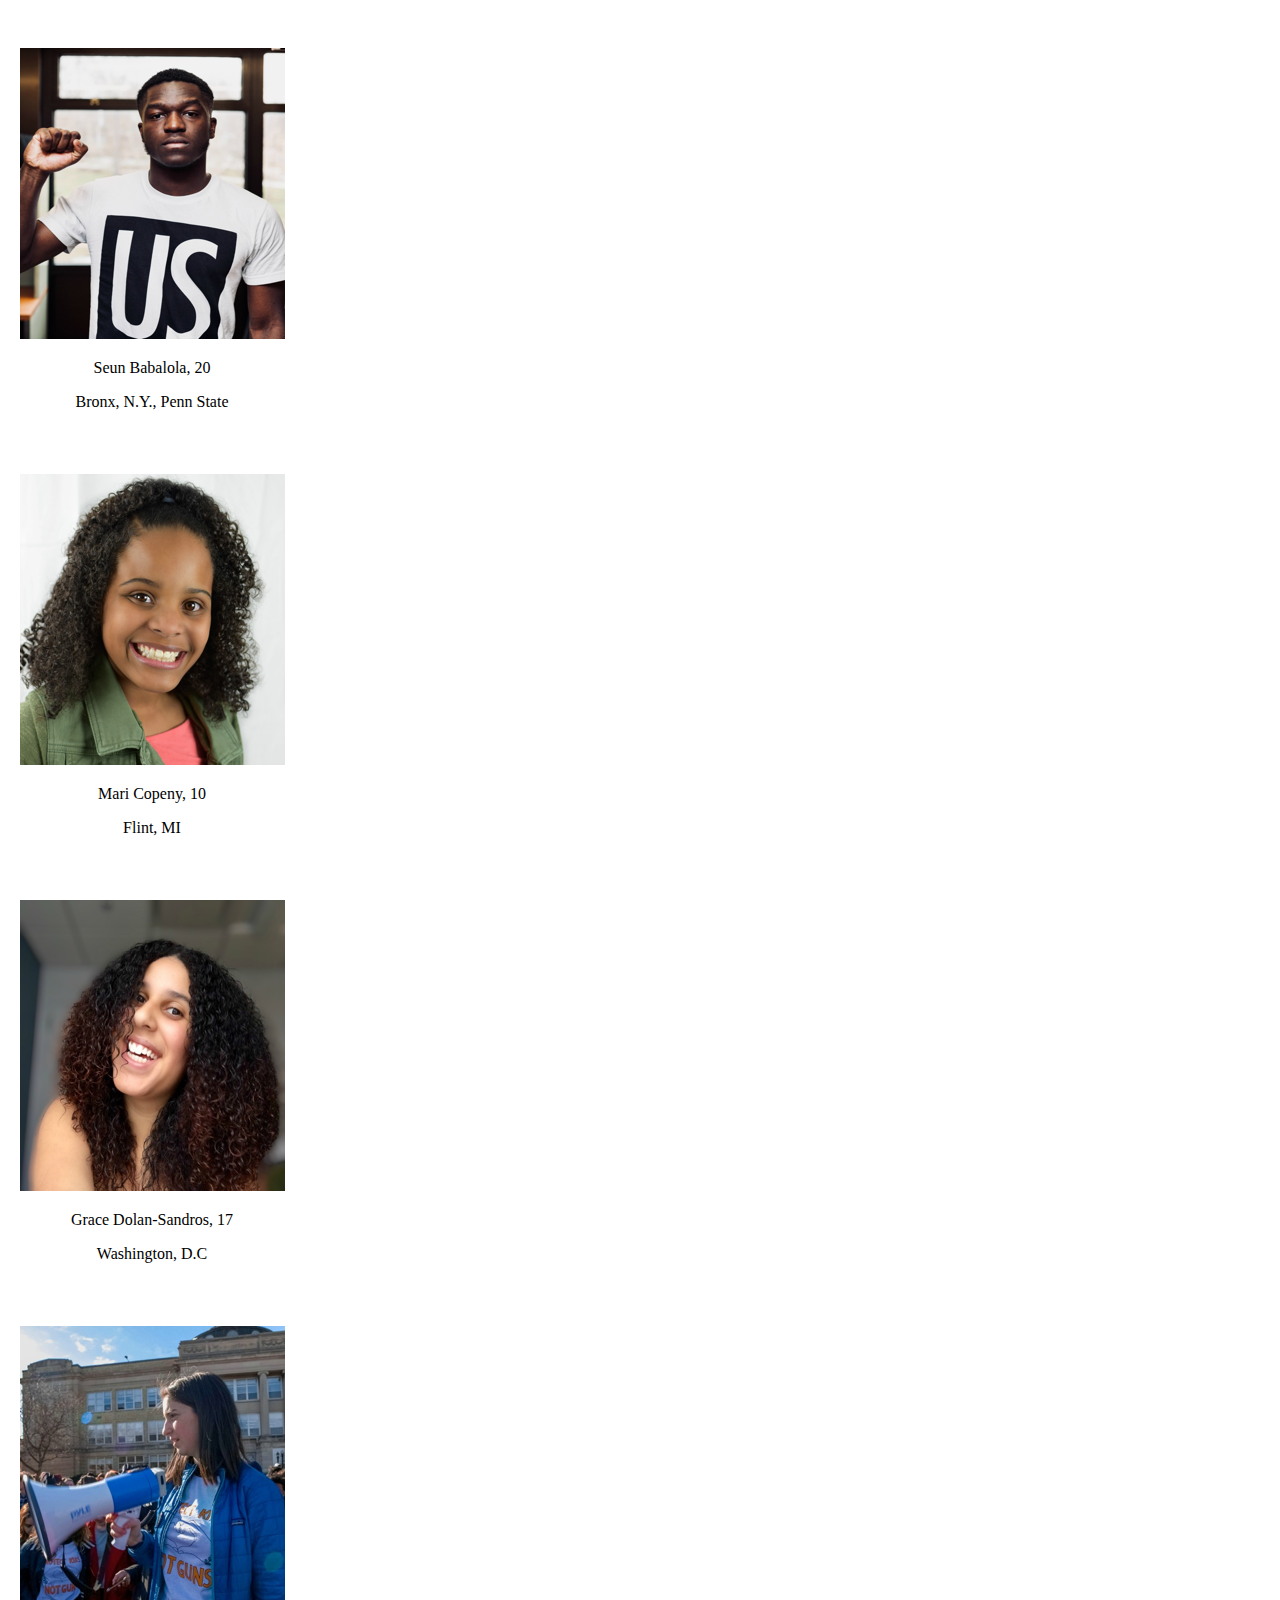
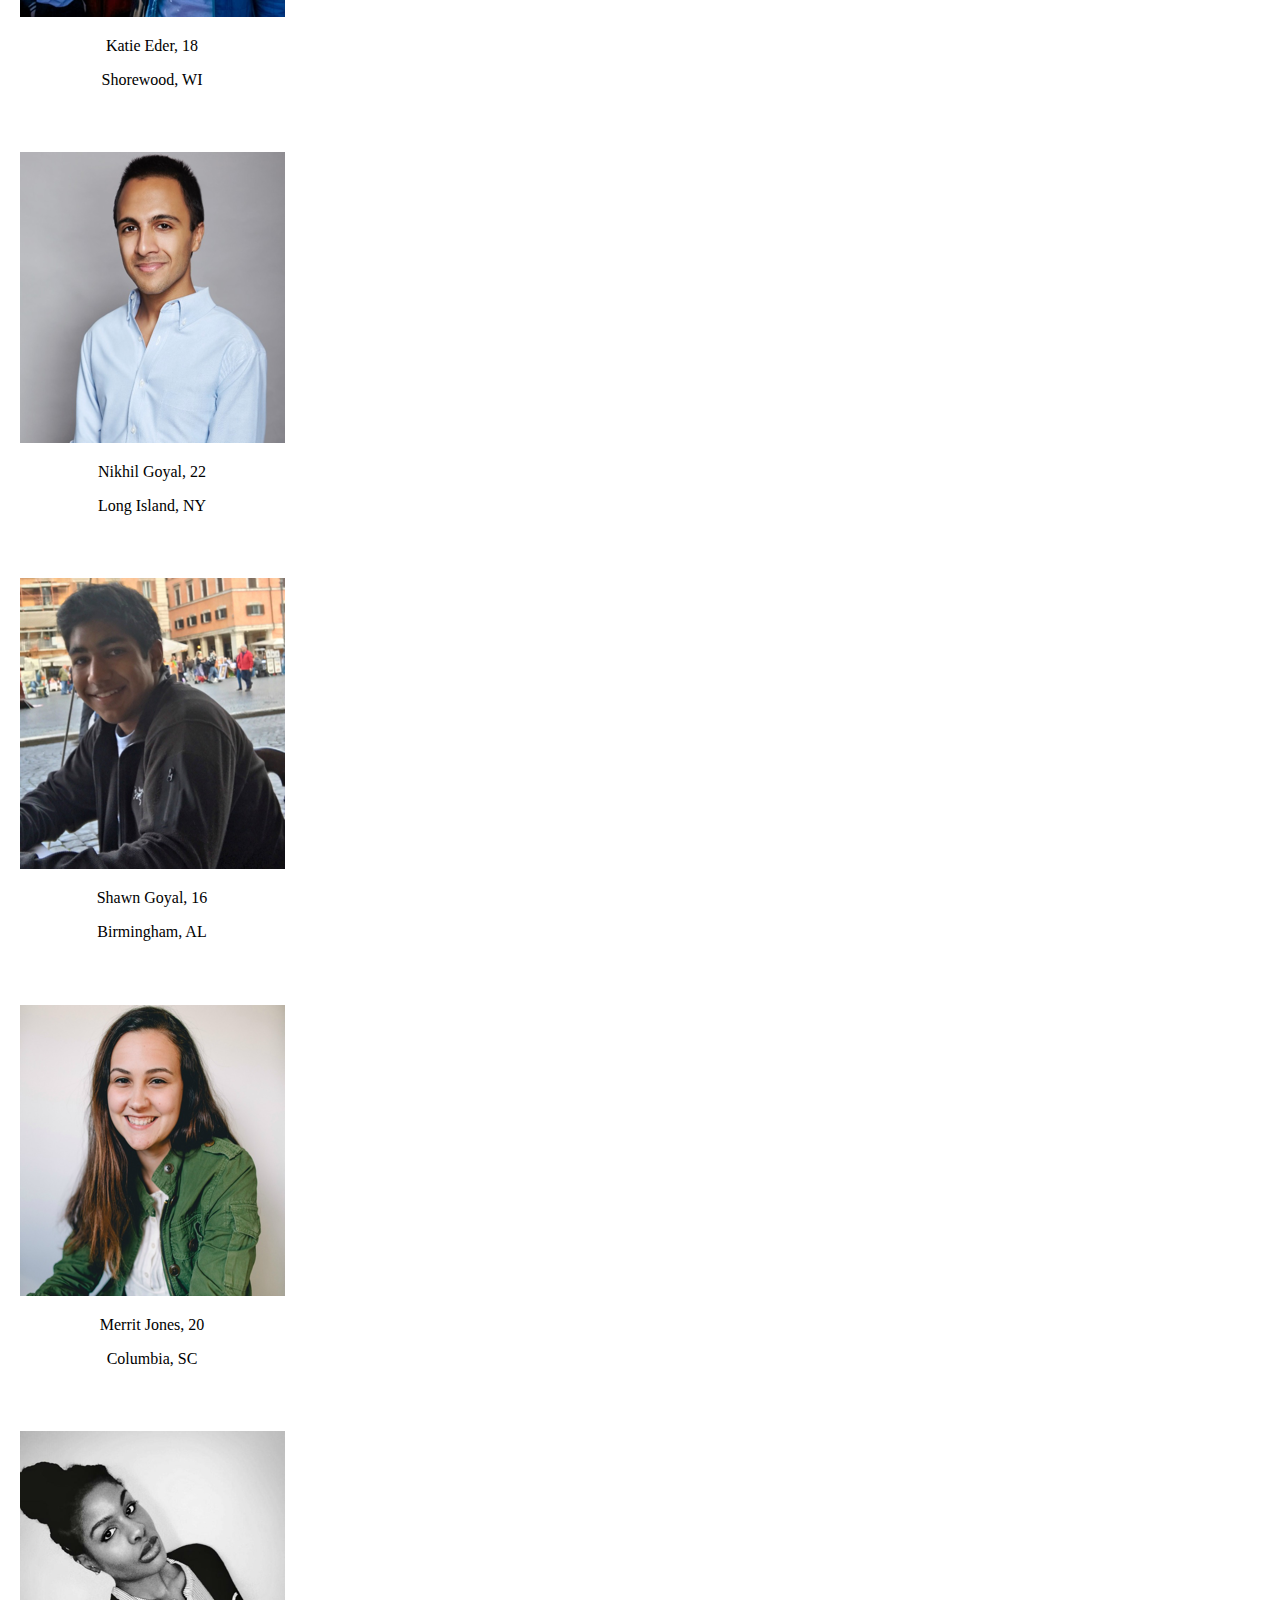
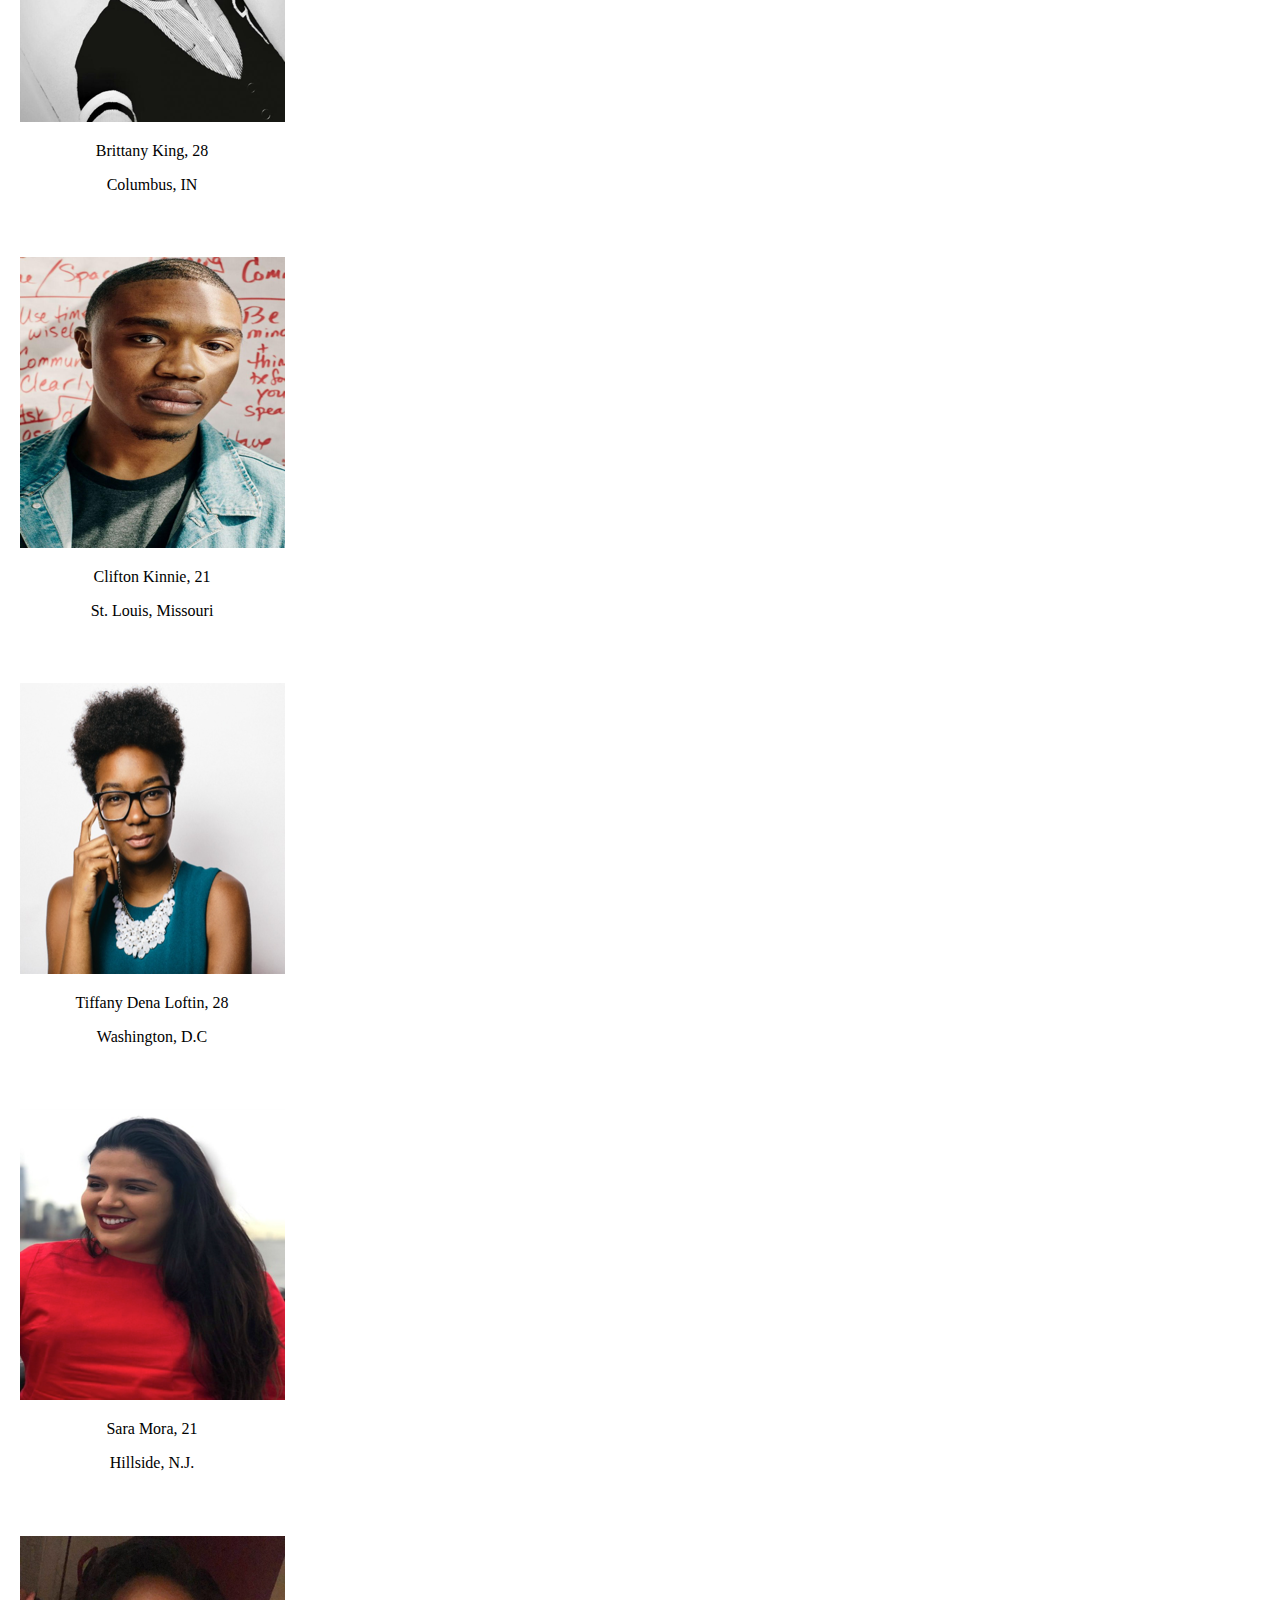
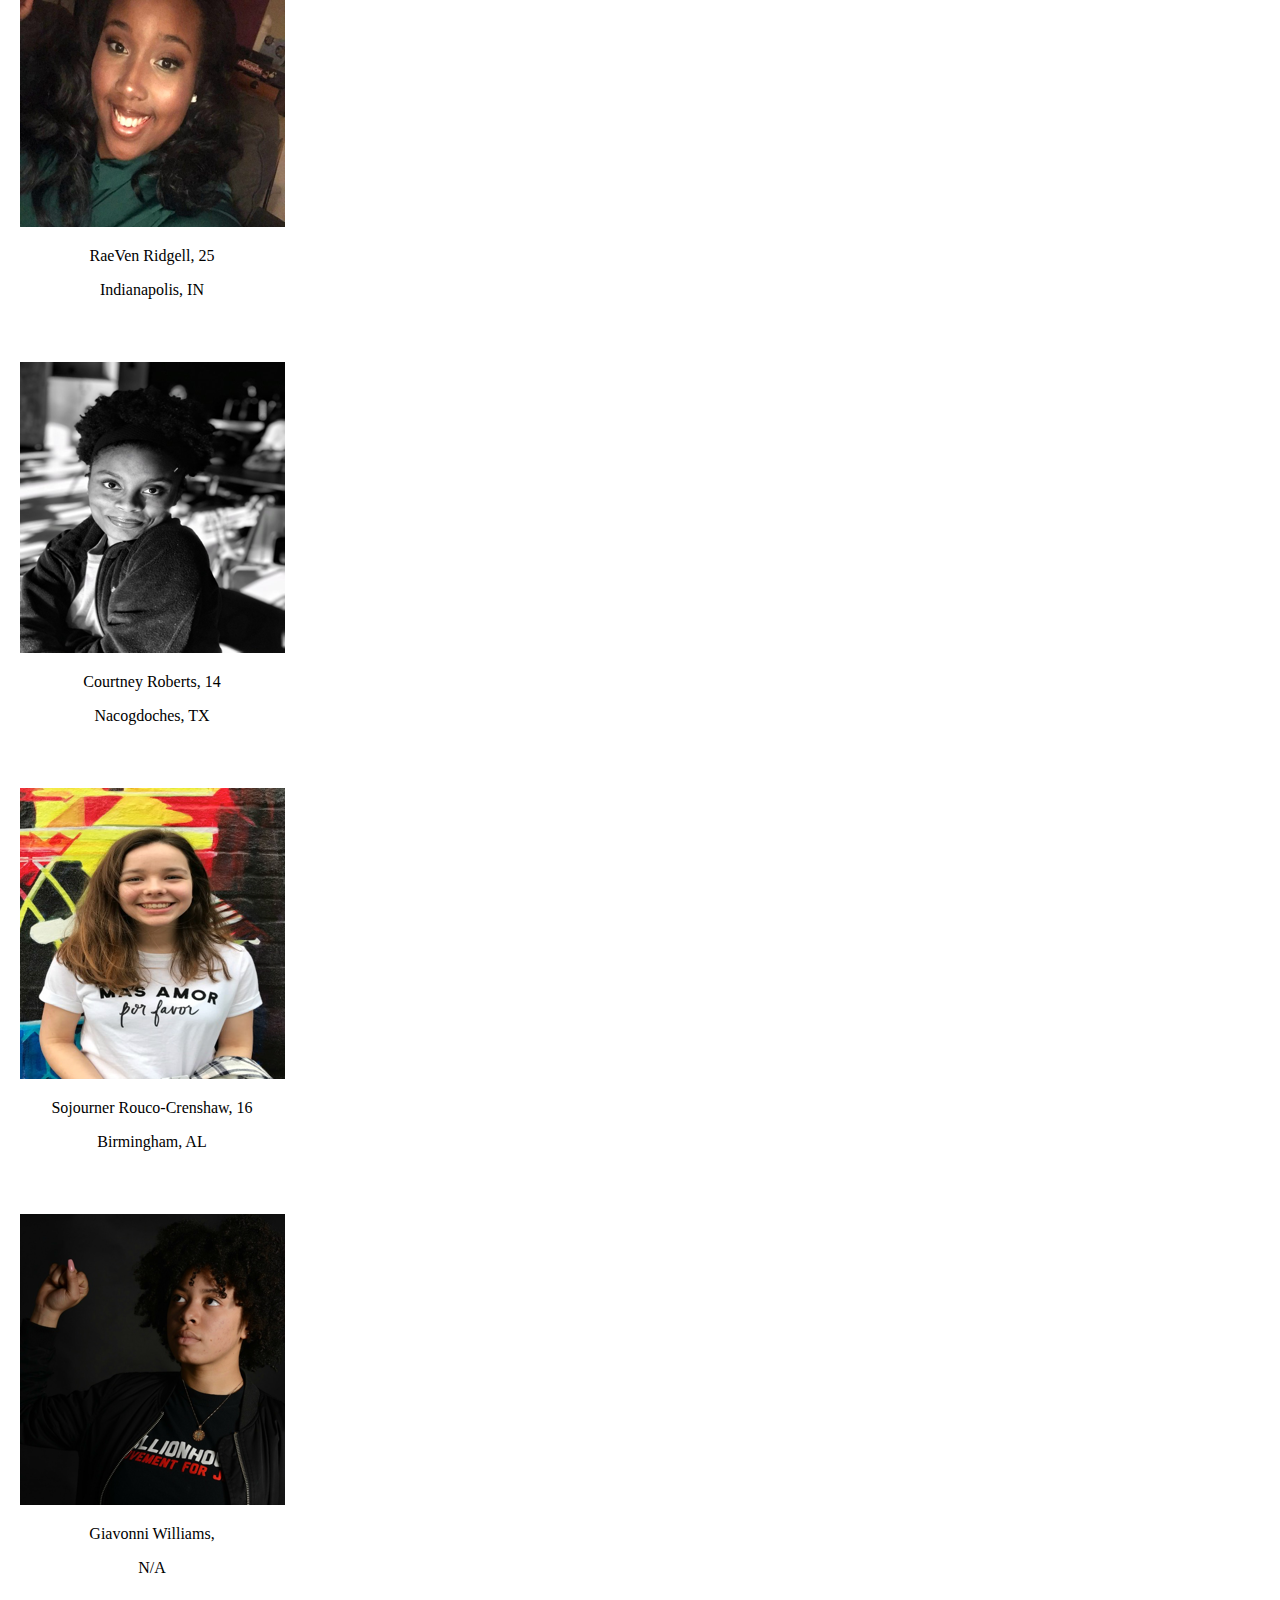
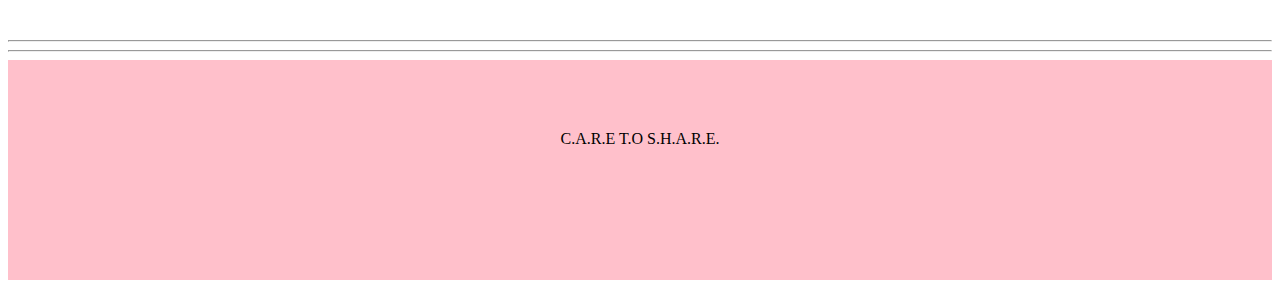
==== commit 7c60fc7a: "05/31/18" ====
--- a/index.html
+++ b/index.html
@@ -1,29 +1,31 @@
 <!doctype html>
 <html lang="en">
-  <head>
-    <!-- Required meta tags -->
-    <meta charset="utf-8">
-    <meta name="viewport" content="width=device-width, initial-scale=1, shrink-to-fit=no">
-    <link rel="stylesheet" href="https://stackpath.bootstrapcdn.com/bootstrap/4.1.0/css/bootstrap.min.css" integrity="sha384-9gVQ4dYFwwWSjIDZnLEWnxCjeSWFphJiwGPXr1jddIhOegiu1FwO5qRGvFXOdJZ4" crossorigin="anonymous">
-    <link href="yactivists.css" rel="stylesheet" type="text/css">
-    <!-- Production <script src="https://cdn.jsdelivr.net/npm/vue"></script> -->
 
-    <title>Youth Activists</title>
-  </head>
-  <body>
-    <div class="container-fluid">
-      <div class="row">
-        <div class="col-1 col-sm-2">
-          <img src="yrlogo.jpg" class="img-fluid">
-        </div>
-        <div class="col-10 col-sm-8 title">
-          <h1 class="display-1">DO SOMETHING!</h1>
-        </div>
-        <div class="col-1 col-sm-2">
-          <img src="shareicons.png" class="img-fluid" id="sharing">
-        </div>
+<head>
+  <!-- Required meta tags -->
+  <meta charset="utf-8">
+  <meta name="viewport" content="width=device-width, initial-scale=1, shrink-to-fit=no">
+  <link rel="stylesheet" href="https://stackpath.bootstrapcdn.com/bootstrap/4.1.0/css/bootstrap.min.css" integrity="sha384-9gVQ4dYFwwWSjIDZnLEWnxCjeSWFphJiwGPXr1jddIhOegiu1FwO5qRGvFXOdJZ4" crossorigin="anonymous">
+  <link href="yactivists.css" rel="stylesheet" type="text/css">
+  <!-- Production <script src="https://cdn.jsdelivr.net/npm/vue"></script> -->
+
+  <title>Youth Activists</title>
+</head>
+
+<body>
+  <div class="container-fluid">
+    <div class="row">
+      <div class="col-1 col-sm-2">
+        <img src="yrlogo.jpg" class="img-fluid">
       </div>
-<!-- <hr>
+      <div class="col-10 col-sm-8 title">
+        <h1 class="display-1">DO SOMETHING!</h1>
+      </div>
+      <div class="col-1 col-sm-2">
+        <img src="shareicons.png" class="img-fluid" id="sharing">
+      </div>
+    </div>
+    <!-- <hr>
     	<div class="row">
     		<div class="col-12 col-md-6 squares">
     			A
@@ -37,209 +39,120 @@
     		<div class="col-12 col-md-6 squares">
     			L-W
     		</div> -->
-<hr>
-
-      	<div class="row ml-4 mr-4">
+    <hr>
+    <div id="grid">
+      <div class="row ml-4 mr-4">
         <div class="col-12 col-lg-2 col-sm-6 " id="person-1">
-			<div class="card" style="width: 18rem;">
-		  		<img class="card-img-top" src="image1.png" alt="Card image cap">
-			<div class="card-body bg-info text-white">
-		    	<p class="card-text">Celeste Aguilar, 16</p>
-		    	<p class="card-text">Washington, D.C.</p>
-		    	<p class="card-text">School: not Listed</p>
-		  	</div>
-			</div>
-
+          <div class="card" style="width: 18rem;">
+          </div>
         </div>
         <div class="col-12 col-lg-2 col-sm-6 " id="person-2">
-			<div class="card" style="width: 18rem;">
-		  		<img class="card-img-top" src="image2.png" alt="Card image cap">
-			<div class="p-3 mb-2 bg-danger text-white"">
-		    	<p class="card-text">Hamdia Ahmed, 20</p>
-		    	<p class="card-text">Portland, Maine</p>
-		    	<p class="card-text">University of Southern Maine</p>
-		  	</div>
-			</div>
+          <div class="card" style="width: 18rem;">
+          </div>
 
         </div>
         <div class="col-12 col-lg-2 col-sm-6 " id="person-3">
-			<div class="card" style="width: 18rem;">
-		  		<img class="card-img-top" src="image3.png" alt="Card image cap">
-			<div class="card-body bg-info text-white">
-		    	<p class="card-text">Ziad Ahmed</p>
-		    	<p class="card-text">Princeton, NJ</p>
-		    	<p class="card-text">Yale University</p>
-		  	</div>
-			</div>
+          <div class="card" style="width: 18rem;">
+          </div>
 
         </div>
         <div class="col-12 col-lg-2 col-sm-6 " id="person-4">
-			<div class="card" style="width: 18rem;">
-		  		<img class="card-img-top" src="image4.png" alt="Card image cap">
-			<div class="p-3 mb-2 bg-danger text-white"">
-		    	<p class="card-text">Santos Amaya Guevara, 20</p>
-		    	<p class="card-text">Washington, D.C., Latino Youth</p>
-		    	<p class="card-text">Leadership Council Co-Founder</p>
-		  	</div>
-			</div>
+          <div class="card" style="width: 18rem;">
+          </div>
 
         </div>
         <div class="col-12 col-lg-2 col-sm-6 " id="person-5">
-			<div class="card" style="width: 18rem;">
-		  		<img class="card-img-top" src="image5.png" alt="Card image cap">
-			<div class="card-body bg-info text-white">
-		    	<p class="card-text">Anya Andrews, 18</p>
-		    	<p class="card-text">Los Angeles, CA</p>
-		    	<p class="card-text">Policy Committee Leader</p>
-		  	</div>
-			</div>
+          <div class="card" style="width: 18rem;">
+          </div>
 
-        </div>  
+        </div>
         <div class="col-12 col-lg-2 col-sm-6 " id="person-6">
-			<div class="card" style="width: 18rem;">
-		  		<img class="card-img-top" src="image6.png" alt="Card image cap">
-			<div class="p-3 mb-2 bg-danger text-white"">
-		    	<p class="card-text">Seun Babalola, 20</p>
-		    	<p class="card-text">Bronx, N.Y </p>
-		    	<p class="card-text">Penn State</p>
-		  	</div>
-			</div>
+          <div class="card" style="width: 18rem;">
+          </div>
 
-        </div>  
+        </div>
         <div class="col-12 col-lg-2 col-sm-6 " id="person-7">
-			<div class="card" style="width: 18rem;">
-		  		<img class="card-img-top" src="image7.png" alt="Card image cap">
-			<div class="card-body bg-info text-white">
-		    	<p class="card-text">Mari Copeny</p>
-		    	<p class="card-text">Flint, MI</p>
-		    	<p class="card-text">AKA Little Miss Flint</p>
-		  	</div>
-			</div>
+          <div class="card" style="width: 18rem;">
+          </div>
 
-        </div>  
+        </div>
         <div class="col-12 col-lg-2 col-sm-6 " id="person-8">
-			<div class="card" style="width: 18rem;">
-		  		<img class="card-img-top" src="image8.png" alt="Card image cap">
-			<div class="p-3 mb-2 bg-danger text-white"">
-		    	<p class="card-text">Grace Dolan-Sandrino,17</p>
-		    	<p class="card-text">Washington, D.C.</p>
-		    	<p class="card-text">School: Not Listed </a></p>
-		  	</div>
-			</div>
+          <div class="card" style="width: 18rem;">
+          </div>
 
-        </div>        
+        </div>
         <div class="col-12 col-lg-2 col-sm-6 " id="person-9">
-			<div class="card" style="width: 18rem;">
-		  		<img class="card-img-top" src="image9.png" alt="Card image cap">
-			<div class="card-body bg-info text-white">
-		    	<p class="card-text">Katie Eder, 18</p>
-		    	<p class="card-text">Shorewood, WI</p>
-		    	<p class="card-text">Founder of 50 Miles</p>
-		  	</div>
-			</div>
+          <div class="card" style="width: 18rem;">
+          </div>
 
-        </div>  
+        </div>
         <div class="col-12 col-lg-2 col-sm-6 " id="person-10">
-			<div class="card" style="width: 18rem;">
-		  		<img class="card-img-top" src="image10.png" alt="Card image cap">
-			<div class="card-body bg-info text-white">
-		    	<p class="card-text">Nikhil Goyal, 22</p>
-		    	<p class="card-text">Long Island, NY</p>
-		    	<p class="card-text">University of Cambridge</p>
-		  	</div>
-			</div>
+          <div class="card" style="width: 18rem;">
+          </div>
 
-        </div> 
+        </div>
         <div class="col-12 col-lg-2 col-sm-6 " id="person-11">
-			<div class="card" style="width: 18rem;">
-		  		<img class="card-img-top" src="image11.png" alt="Card image cap">
-			<div class="card-body bg-info text-white">
-		    	<p class="card-text">Shawn Goyal</p>
-		    	<p class="card-text">Birmingham, AL</p>
-		    	<p class="card-text">Member of Youth Action Council </p>
-		  	</div>
-			</div>
+          <div class="card" style="width: 18rem;">
+          </div>
 
-        </div>  
+        </div>
         <div class="col-12 col-lg-2 col-sm-6 " id="person-12">
-			<div class="card" style="width: 18rem;">
-		  		<img class="card-img-top" src="image12.png" alt="Card image cap">
-			<div class="card-body bg-info text-white">
-				<p>Merrit Jones</p>
-		    	<p>Columbia, SC</p>
-		    	<p>UNC-Chapel Hill Ex. Director</p>
-		  	</div>
-			</div>
+          <div class="card" style="width: 18rem;">
+          </div>
 
-        </div>  
+        </div>
         <div class="col-12 col-lg-2 col-sm-6 " id="person-13">
-			<div class="card" style="width: 18rem;">
-		  		<img class="card-img-top" src="image13.png" alt="Card image cap">
-			<div class="card-body bg-info text-white">
-		    	<p class="card-text">Brittany King, 28</p>
-		    	<p class="card-text">Columbus, IN</p>
-		    	<p class="card-text">Organizer in Black Lives Matter</p>
-		  	</div>
-			</div>
+          <div class="card" style="width: 18rem;">
+          </div>
 
-        </div>  
+        </div>
         <div class="col-1 col-lg-2 col-sm-6 " id="person-14">
-			<div class="card" style="width: 18rem;">
-		  		<img class="card-img-top" src="image14.png" alt="Card image cap">
-			<div class="card-body bg-info text-white">
-		    	<p class="card-text">Clifton Kinnie, 21</p>
-		    	<p class="card-text">Louis, Missouri</p>
-		    	<p class="card-text">Howard University</p>
-		  	</div>
-			</div>
+          <div class="card" style="width: 18rem;">
+          </div>
 
-        </div>  
+        </div>
         <div class="col-12 col-lg-2 col-sm-6 " id="person-15">
-			<div class="card" style="width: 18rem;">
-		  		<img class="card-img-top" src="image15.png" alt="Card image cap">
-			<div class="card-body bg-info text-white">
-		    	<p class="card-text">Tiffany Dena Loftin,28</p>
-		    	<p class="card-text">Washington, D.C.</p>
-		    	<p class="card-text">Director of NAACP</p>
-		  	</div>
-			</div>
+          <div class="card" style="width: 18rem;">
+          </div>
 
-        </div>  
-<hr>
+        </div>
+        <div class="col-12 col-lg-2 col-sm-6 " id="person-16">
+          <div class="card" style="width: 18rem;">
+          </div>
 
-<hr>
-  <div class="container-fluid">
-    <div class="row">
-      <div class="col-1">
-      </div>
-      <div class="col-lg-4 col-md-12">
-       <img src="image1.png" class="images">
-      </div>
-      <div class="col-lg-6 col-sm-12 ">
-        <div class="first">
-          Celeste Aguilar, 16, Washington, D.C.
         </div>
-        As a young Latina student, I’m fighting for justice in my society, like equality and safety for all individuals — no matter their immigration status, sex or race. I stand and I speak up for others and I attend marches and protests for rights and participate in any kind of protest that will benefit us, young and old, because it will make a change but we have to work together for change. I do this because I strongly believe that the more people who seek change, the quicker the change will come. I’m only one, but when it comes to numbers, we can all work to make a difference. I matter, and my voice matters. MLK voiced his concerns, and we should join him in this effort.
-        It’s pivotal for all living in the U.S. to stand for social justice issues because without it there wouldn’t be any order. We need a change for future generations to have good morals, positive mindset and to live at peace.
-<hr>
-      <h4 class="question">
-          Do you agree?
-      </h4>
-    <div class="col-1">
-    </div>
-      <button class="btn btn-primary buttons">Yes</button>
-      <button class="btn btn-primary buttons">No</button>
-      </div>
-      <div class="col-1">
-        
-      </div>
-        <div class="col-1"> 
-        </div>    
-      </div>
-    <div class="closing">
-        <div class="text"> C.A.R.E T.O S.H.A.R.E.</div>
+        <div class="col-12 col-lg-2 col-sm-6 " id="person-17">
+          <div class="card" style="width: 18rem;">
+          </div>
+
+        </div>
+        <div class="col-12 col-lg-2 col-sm-6 " id="person-18">
+          <div class="card" style="width: 18rem;">
+          </div>
+
+        </div>
+        <div class="col-12 col-lg-2 col-sm-6 " id="person-19">
+          <div class="card" style="width: 18rem;">
+          </div>
+
+        </div>
+        <div class="col-12 col-lg-2 col-sm-6 " id="person-20">
+          <div class="card" style="width: 18rem;">
+          </div>
+
+        </div>
       </div>
     </div>
+      <hr>
+
+      <hr>
+      <div class="container-fluid">
+        <div id="profile">
+        </div>
+        <div class="closing">
+          <div class="text"> C.A.R.E T.O S.H.A.R.E.</div>
+        </div>
+      </div>
 
 
 
@@ -249,9 +162,10 @@
 
 
 
-     <script src="script.js"></script> 
-    <script src="https://code.jquery.com/jquery-3.3.1.slim.min.js" integrity="sha384-q8i/X+965DzO0rT7abK41JStQIAqVgRVzpbzo5smXKp4YfRvH+8abtTE1Pi6jizo" crossorigin="anonymous"></script>
-    <script src="https://cdnjs.cloudflare.com/ajax/libs/popper.js/1.14.0/umd/popper.min.js" integrity="sha384-cs/chFZiN24E4KMATLdqdvsezGxaGsi4hLGOzlXwp5UZB1LY//20VyM2taTB4QvJ" crossorigin="anonymous"></script>
-    <script src="https://stackpath.bootstrapcdn.com/bootstrap/4.1.0/js/bootstrap.min.js" integrity="sha384-uefMccjFJAIv6A+rW+L4AHf99KvxDjWSu1z9VI8SKNVmz4sk7buKt/6v9KI65qnm" crossorigin="anonymous"></script>
-  </body>
+      <script src="script.js"></script>
+      <script src="https://code.jquery.com/jquery-3.3.1.slim.min.js" integrity="sha384-q8i/X+965DzO0rT7abK41JStQIAqVgRVzpbzo5smXKp4YfRvH+8abtTE1Pi6jizo" crossorigin="anonymous"></script>
+      <script src="https://cdnjs.cloudflare.com/ajax/libs/popper.js/1.14.0/umd/popper.min.js" integrity="sha384-cs/chFZiN24E4KMATLdqdvsezGxaGsi4hLGOzlXwp5UZB1LY//20VyM2taTB4QvJ" crossorigin="anonymous"></script>
+      <script src="https://stackpath.bootstrapcdn.com/bootstrap/4.1.0/js/bootstrap.min.js" integrity="sha384-uefMccjFJAIv6A+rW+L4AHf99KvxDjWSu1z9VI8SKNVmz4sk7buKt/6v9KI65qnm" crossorigin="anonymous"></script>
+</body>
+
 </html>
--- a/yactivists.css
+++ b/yactivists.css
@@ -42,3 +42,9 @@
 #image1 {
 	background-image
 }
+.card {
+    transition: 0.3s;
+    border-color: black;
+    margin-right: 2%;
+    margin-bottom: 5%;
+}
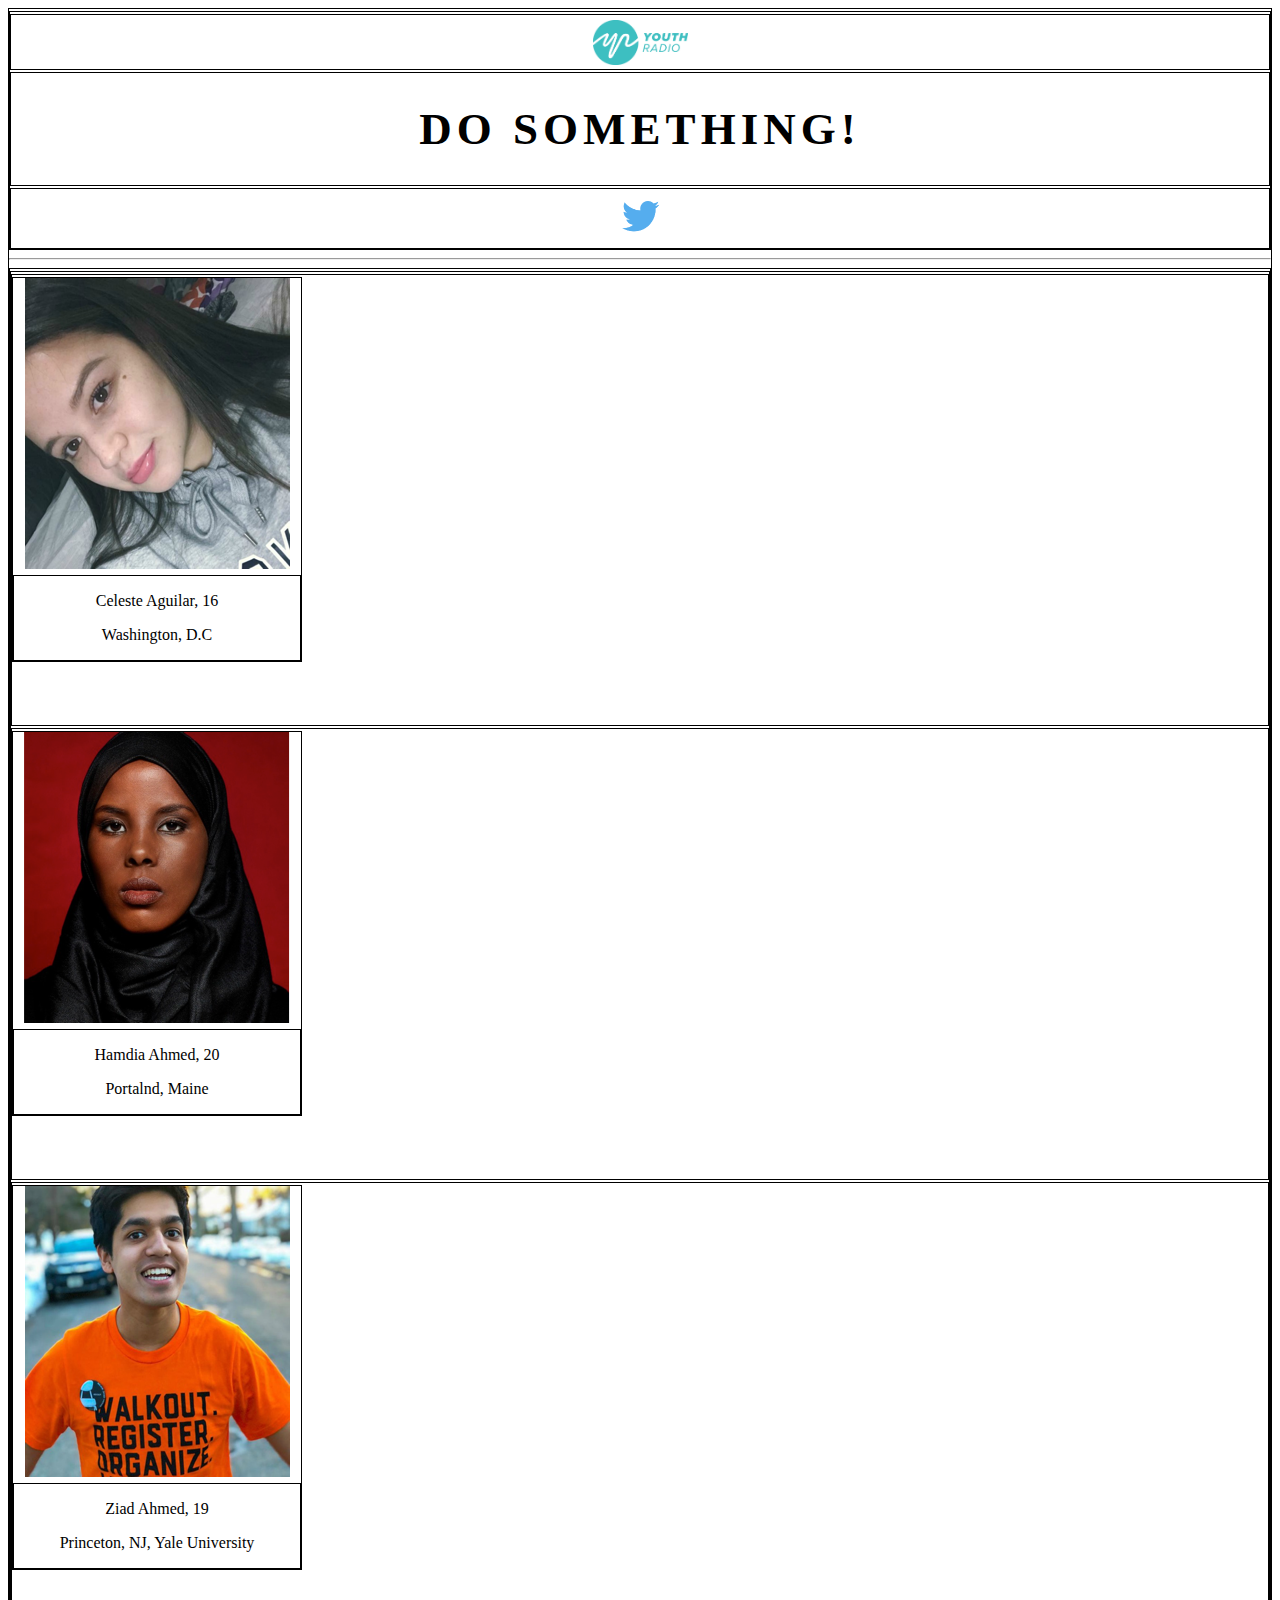
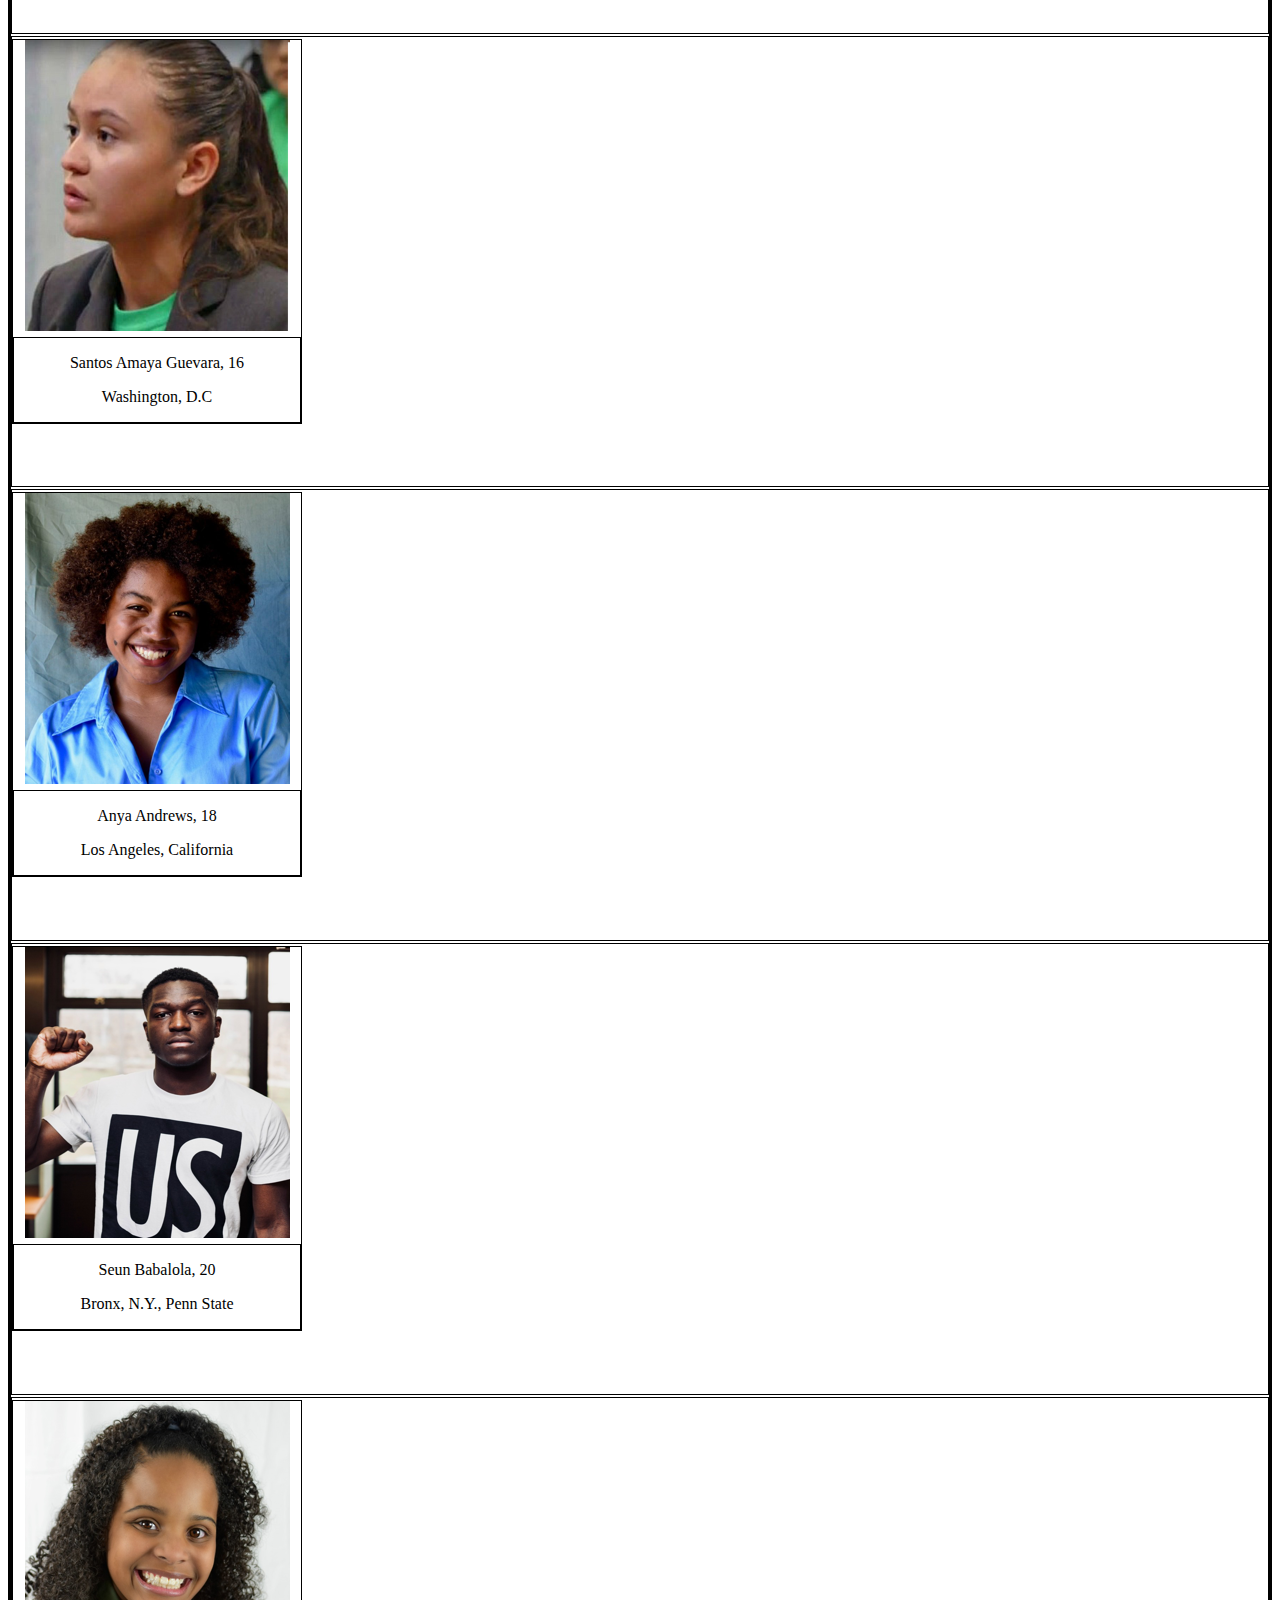
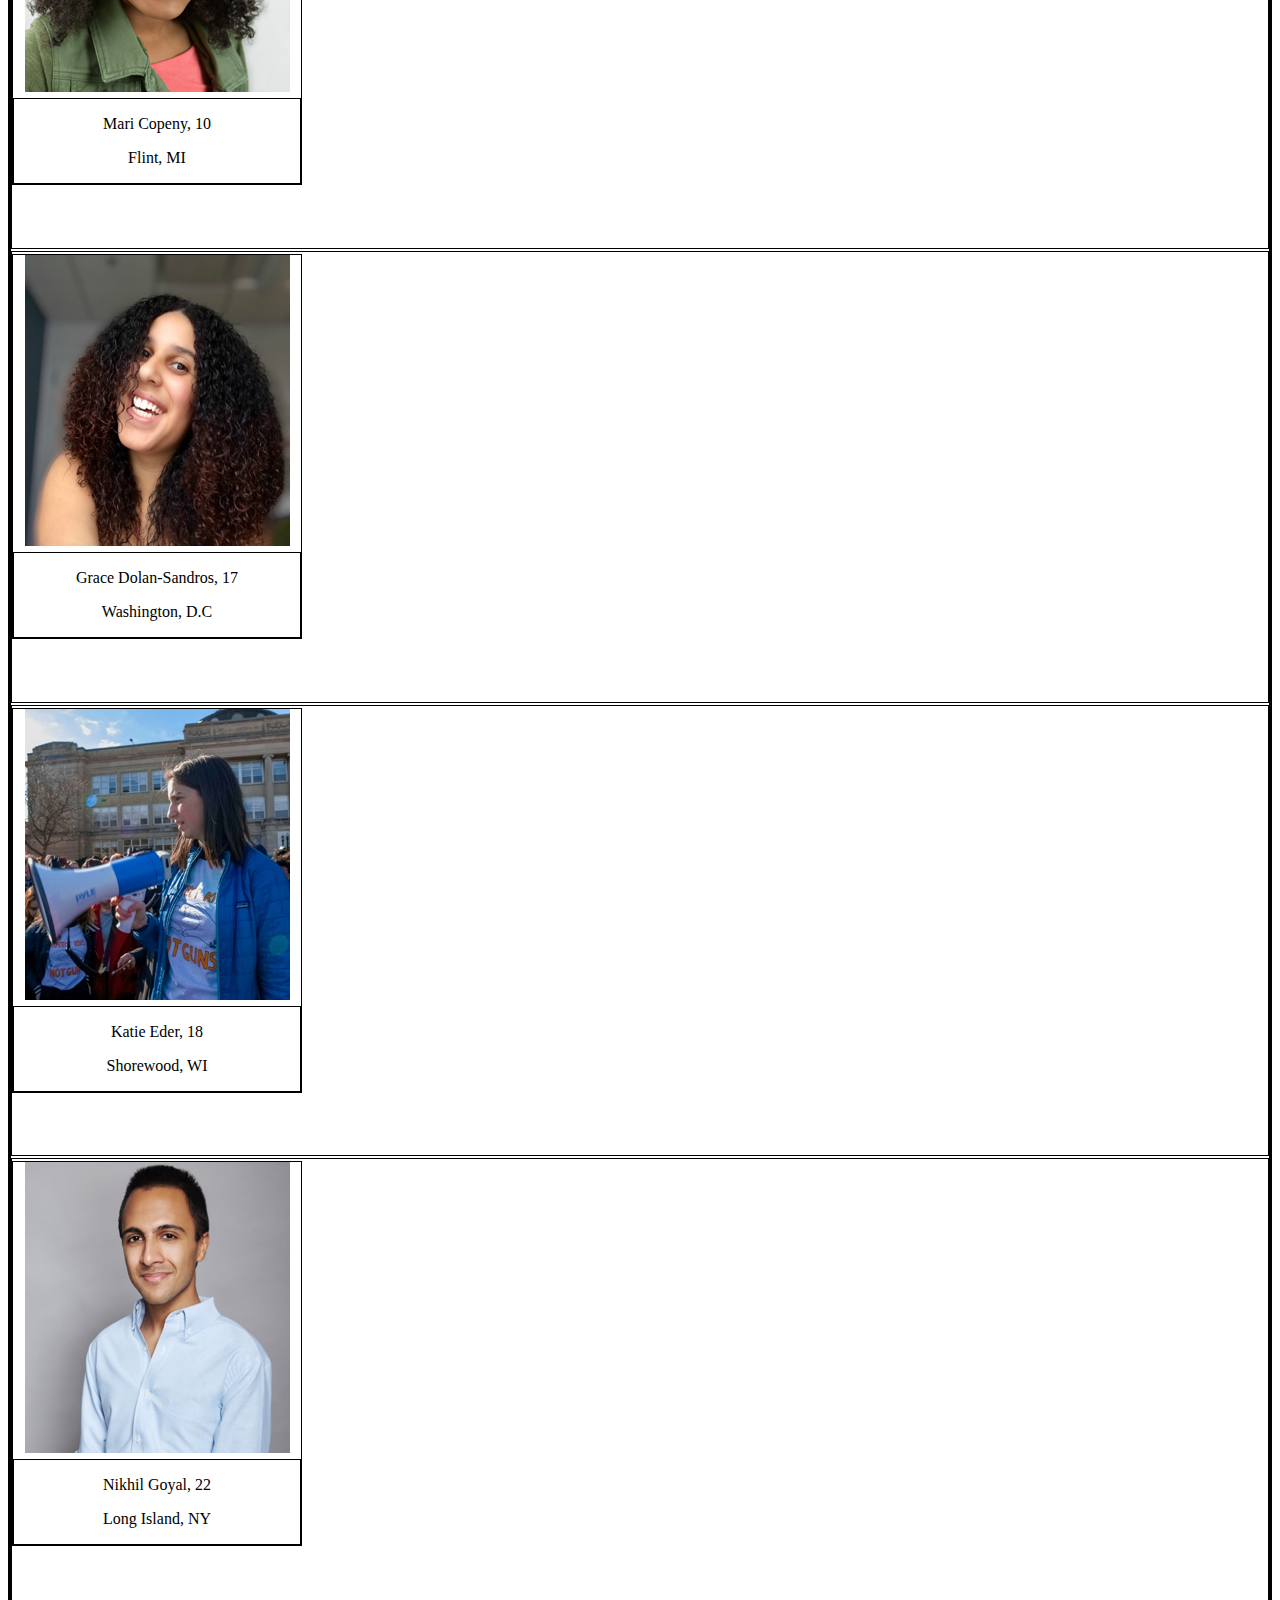
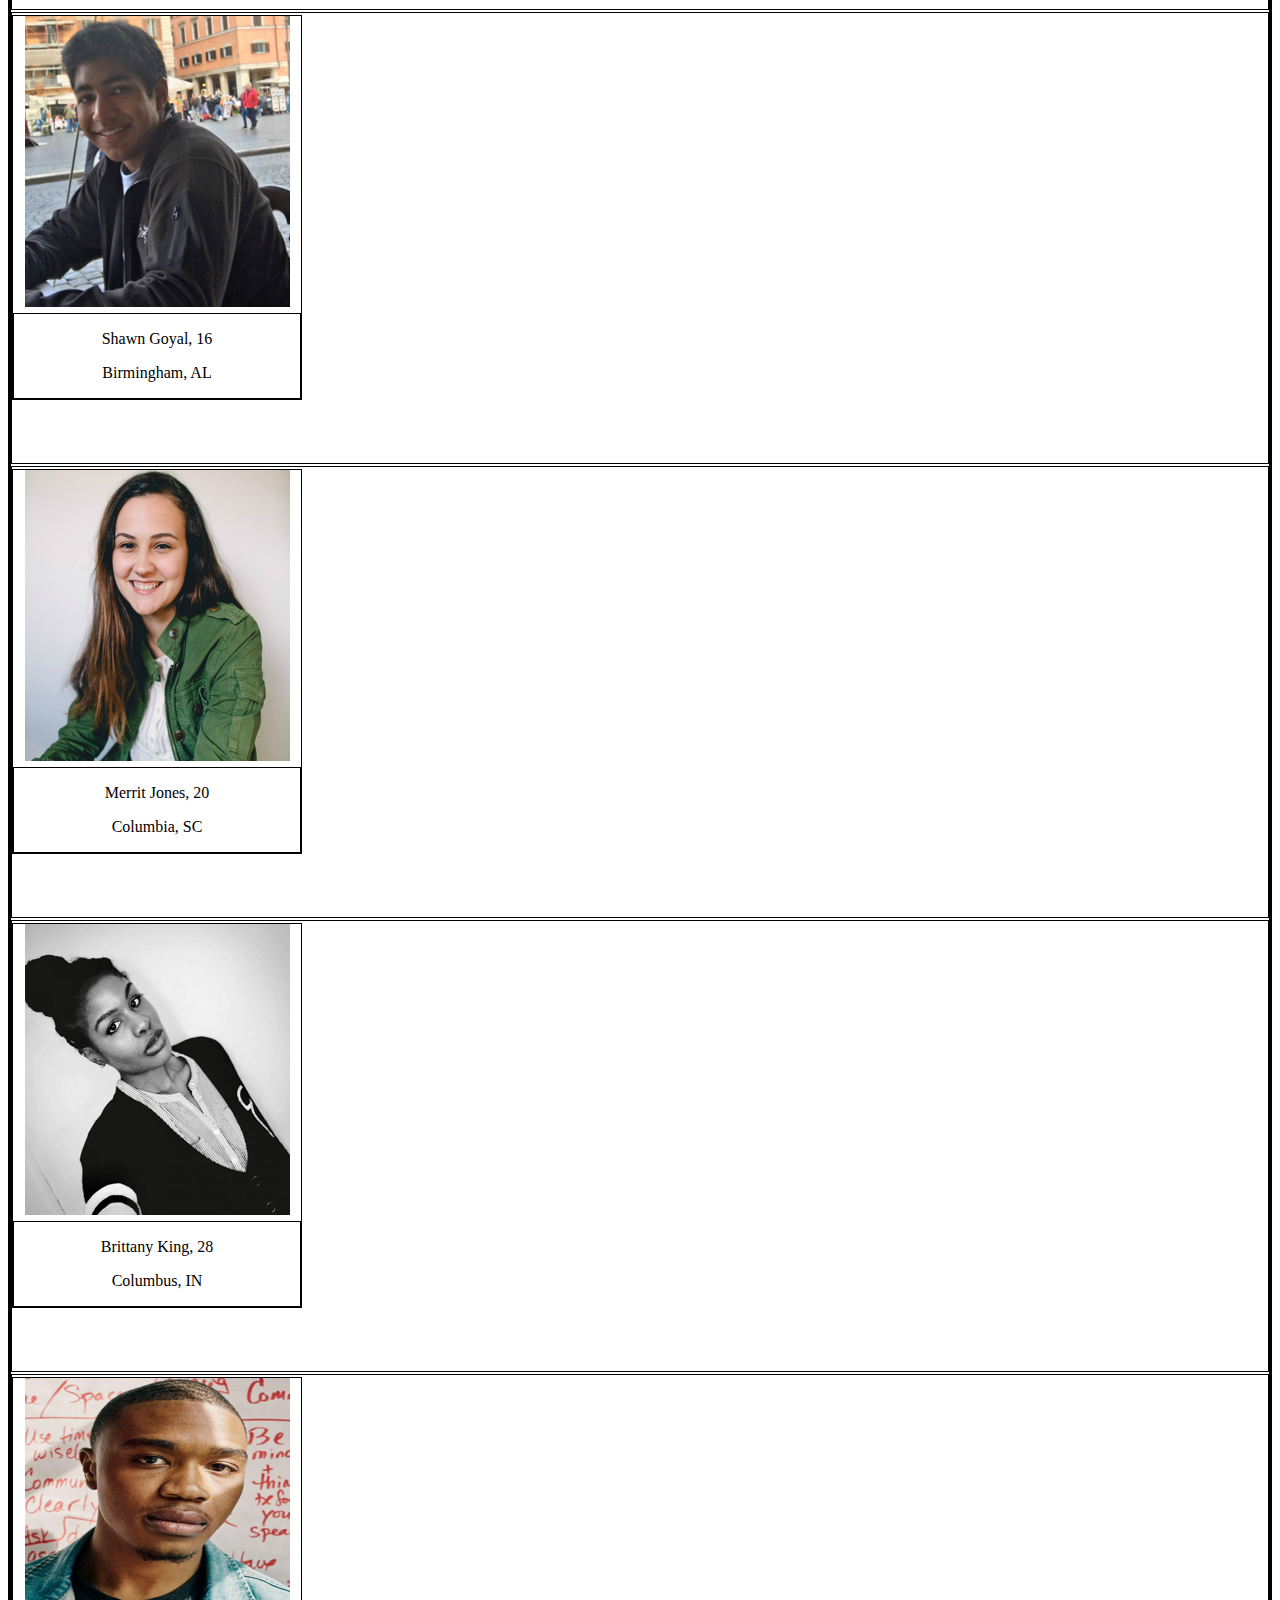
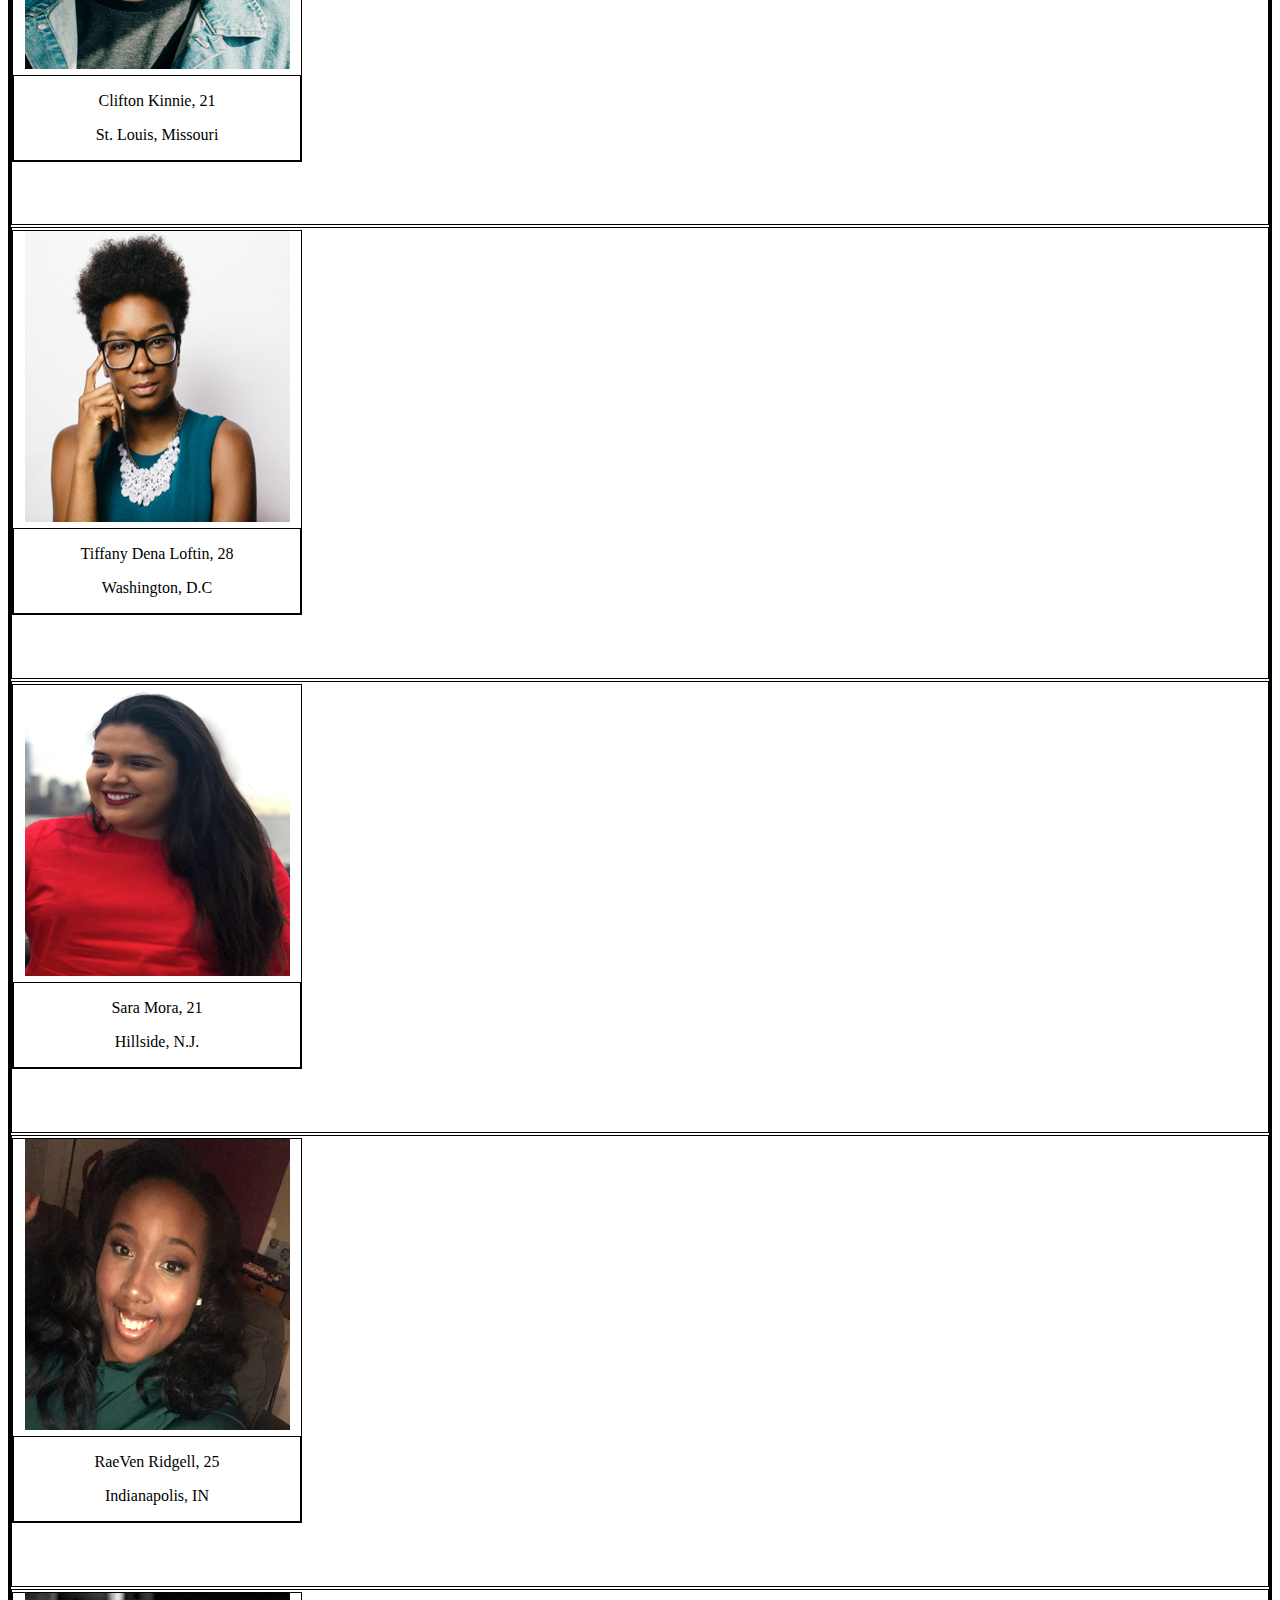
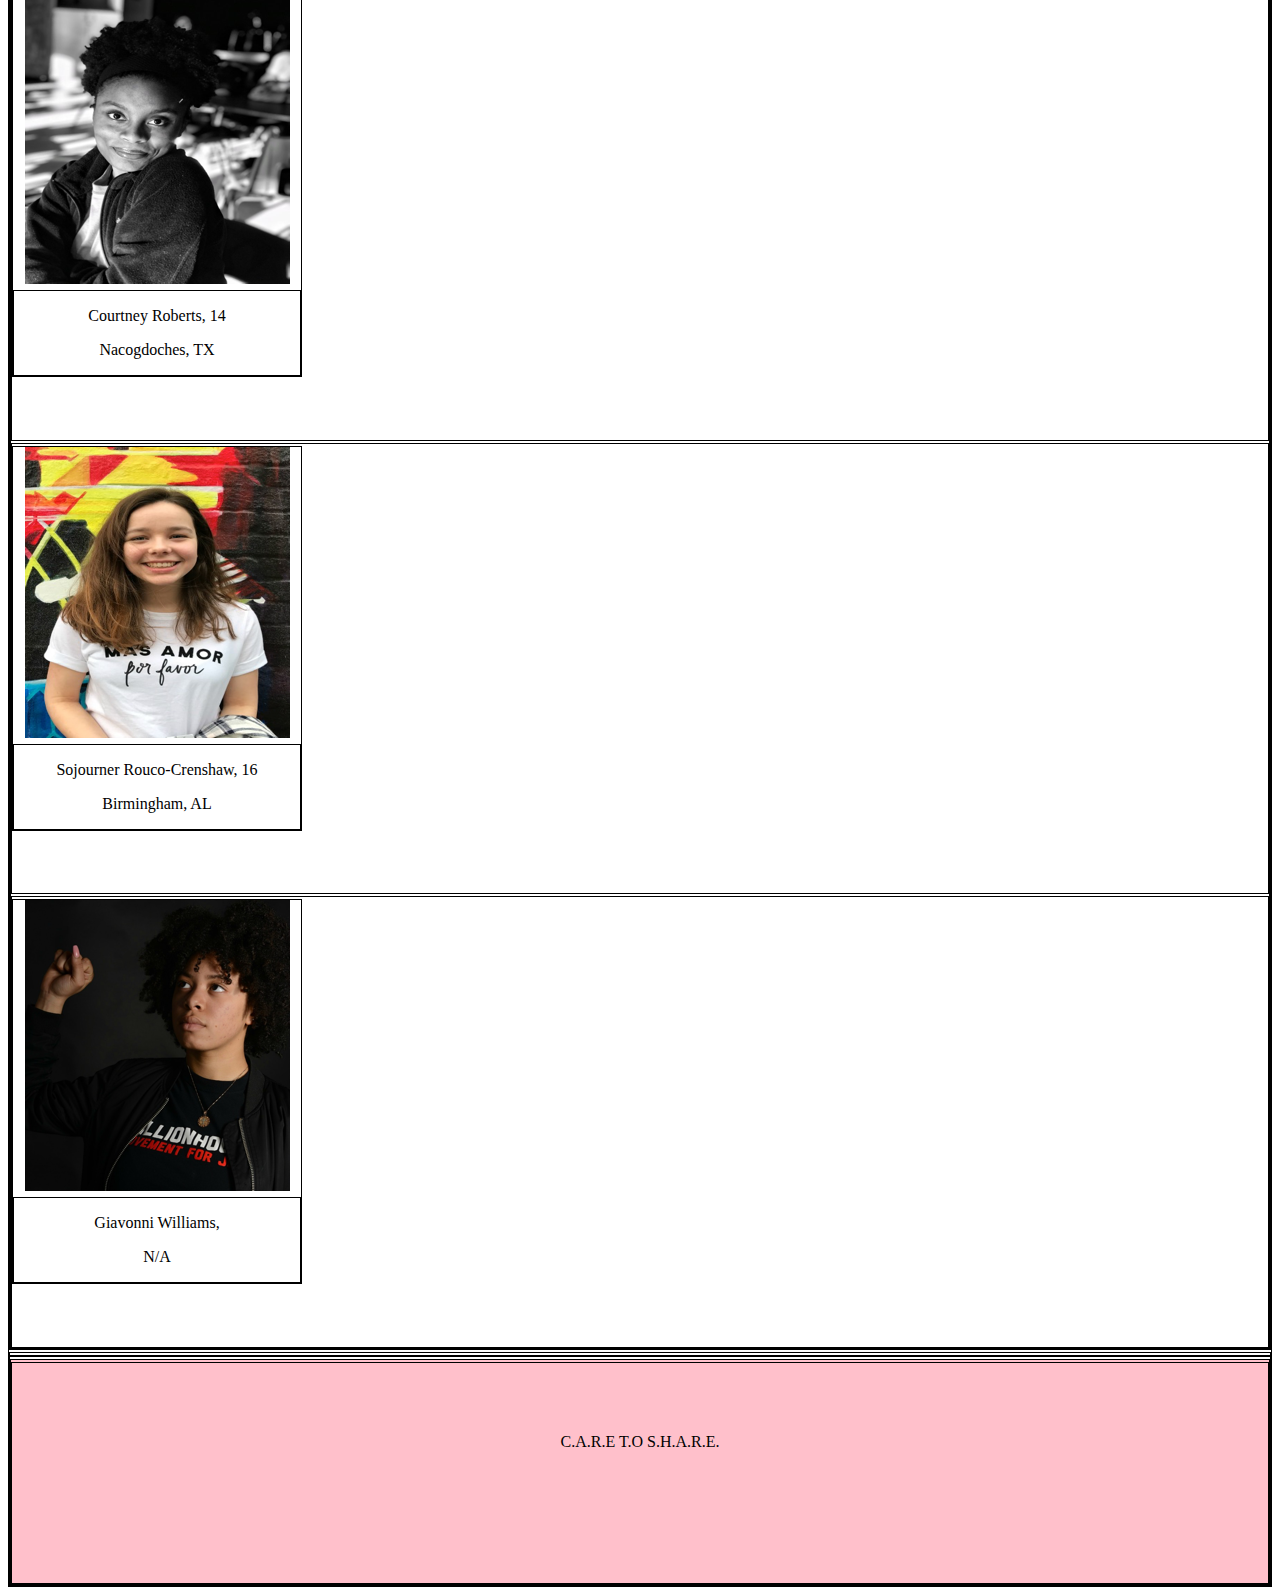
==== commit 746a4204: "06/04/18" ====
--- a/index.html
+++ b/index.html
@@ -15,14 +15,14 @@
 <body>
   <div class="container-fluid">
     <div class="row">
-      <div class="col-1 col-sm-2">
-        <img src="yrlogo.jpg" class="img-fluid">
+      <div class="col-12 col-sm-12 col-md-1">
+        <a href="https://youthradio.org/"><img src="yrlogo.jpg" class="img-fluid logo"></a>
       </div>
-      <div class="col-10 col-sm-8 title">
-        <h1 class="display-1">DO SOMETHING!</h1>
+      <div class="col-12 col-sm-10 col-md-10 title">
+        <h1 class="display-1 title">DO SOMETHING!</h1>
       </div>
-      <div class="col-1 col-sm-2">
-        <img src="shareicons.png" class="img-fluid" id="sharing">
+      <div class="col-12 col-sm-12 col-md-1">
+        <a href="https://twitter.com/youthradio?ref_src=twsrc%5Egoogle%7Ctwcamp%5Eserp%7Ctwgr%5Eauthor"><img src="sharingicons.png" class="img-fluid" id="sharing"></a>
       </div>
     </div>
     <!-- <hr>
@@ -143,9 +143,6 @@
         </div>
       </div>
     </div>
-      <hr>
-
-      <hr>
       <div class="container-fluid">
         <div id="profile">
         </div>
--- a/yactivists.css
+++ b/yactivists.css
@@ -6,14 +6,15 @@
 
 }
 .logo {
-	height: 35px;
-	width: 75px;
+	height: 45px;
+	width: 95px;
 	margin-top: 5px;
+
 }
 #sharing {
-	width: 85px;
-	height: 35px;
-	margin-top: 5px;
+	width: 55px;
+	height: 55px;
+	margin-top: 0px;
 }
 .title {
 	text-align: center;
@@ -33,6 +34,8 @@
 }
 div {
 	text-align: center;
+	margin-top: 2px;
+	border: 1px solid black;
 }
 
 
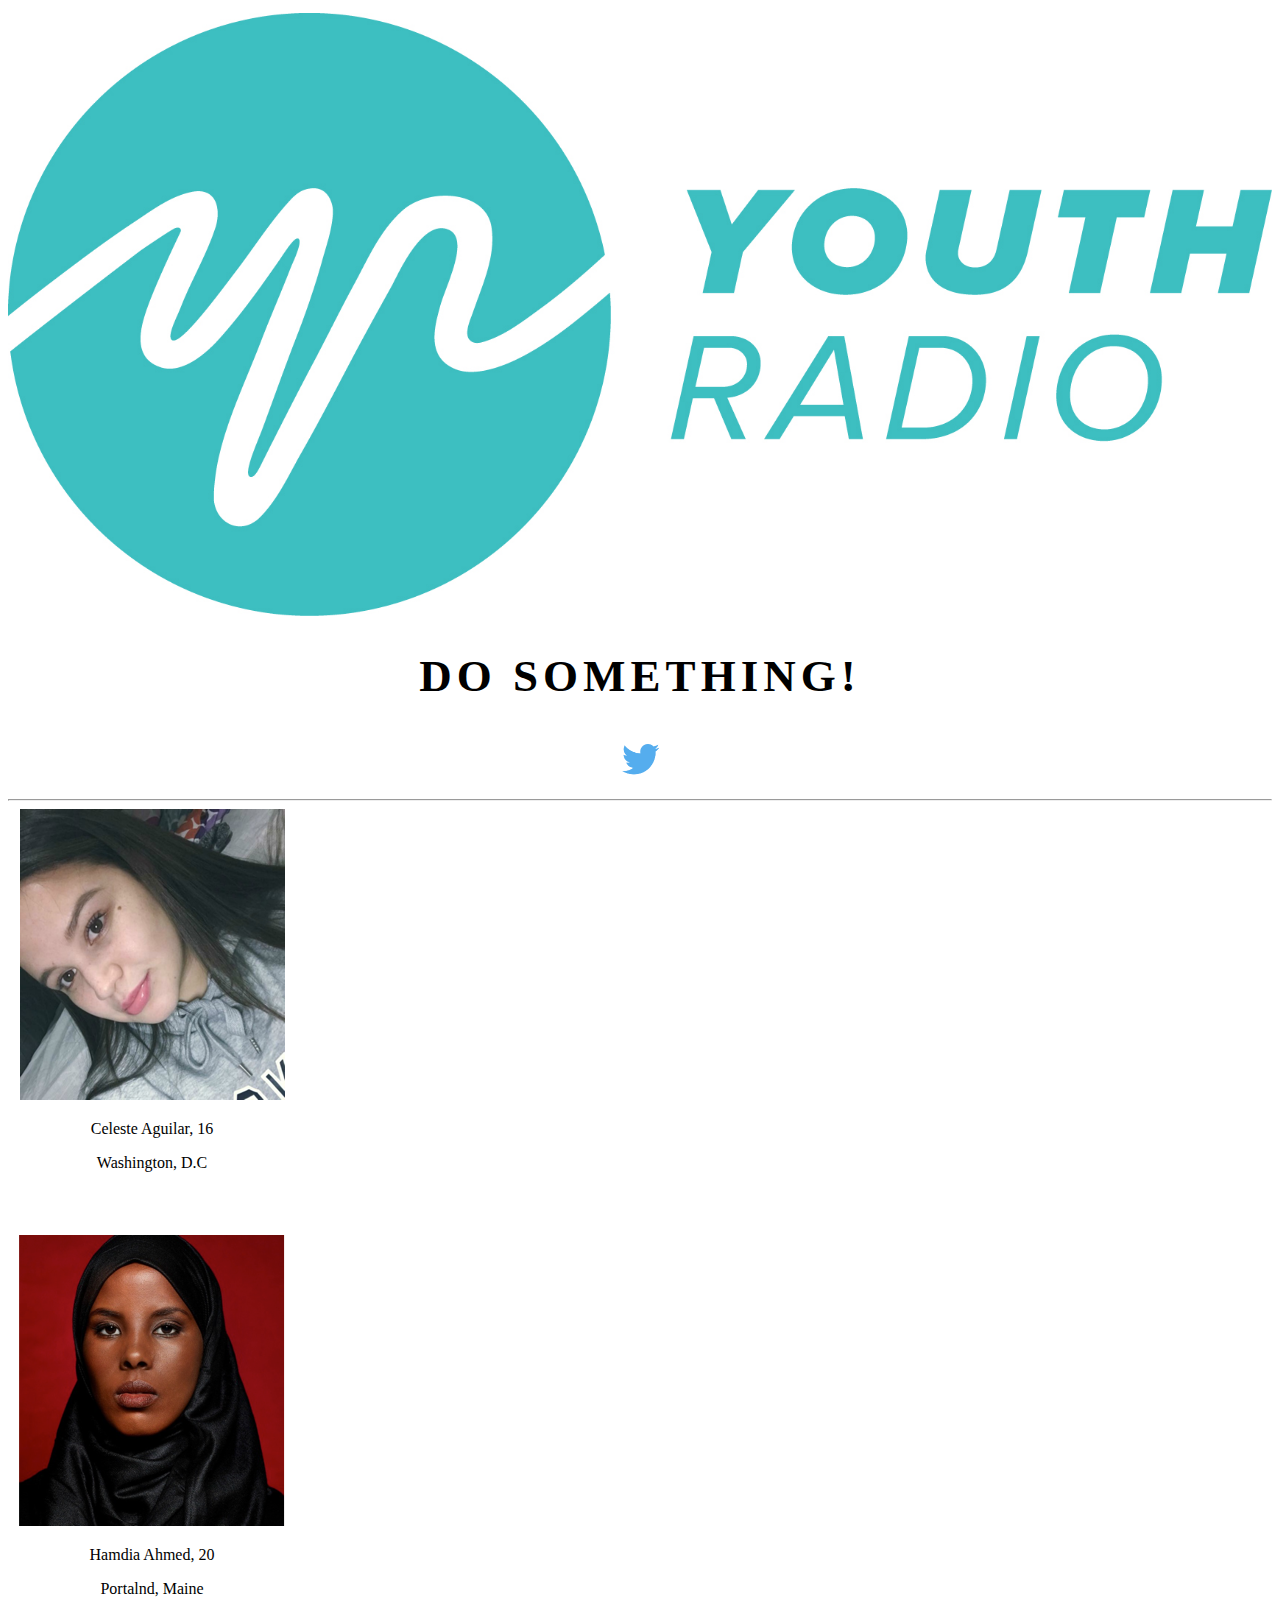
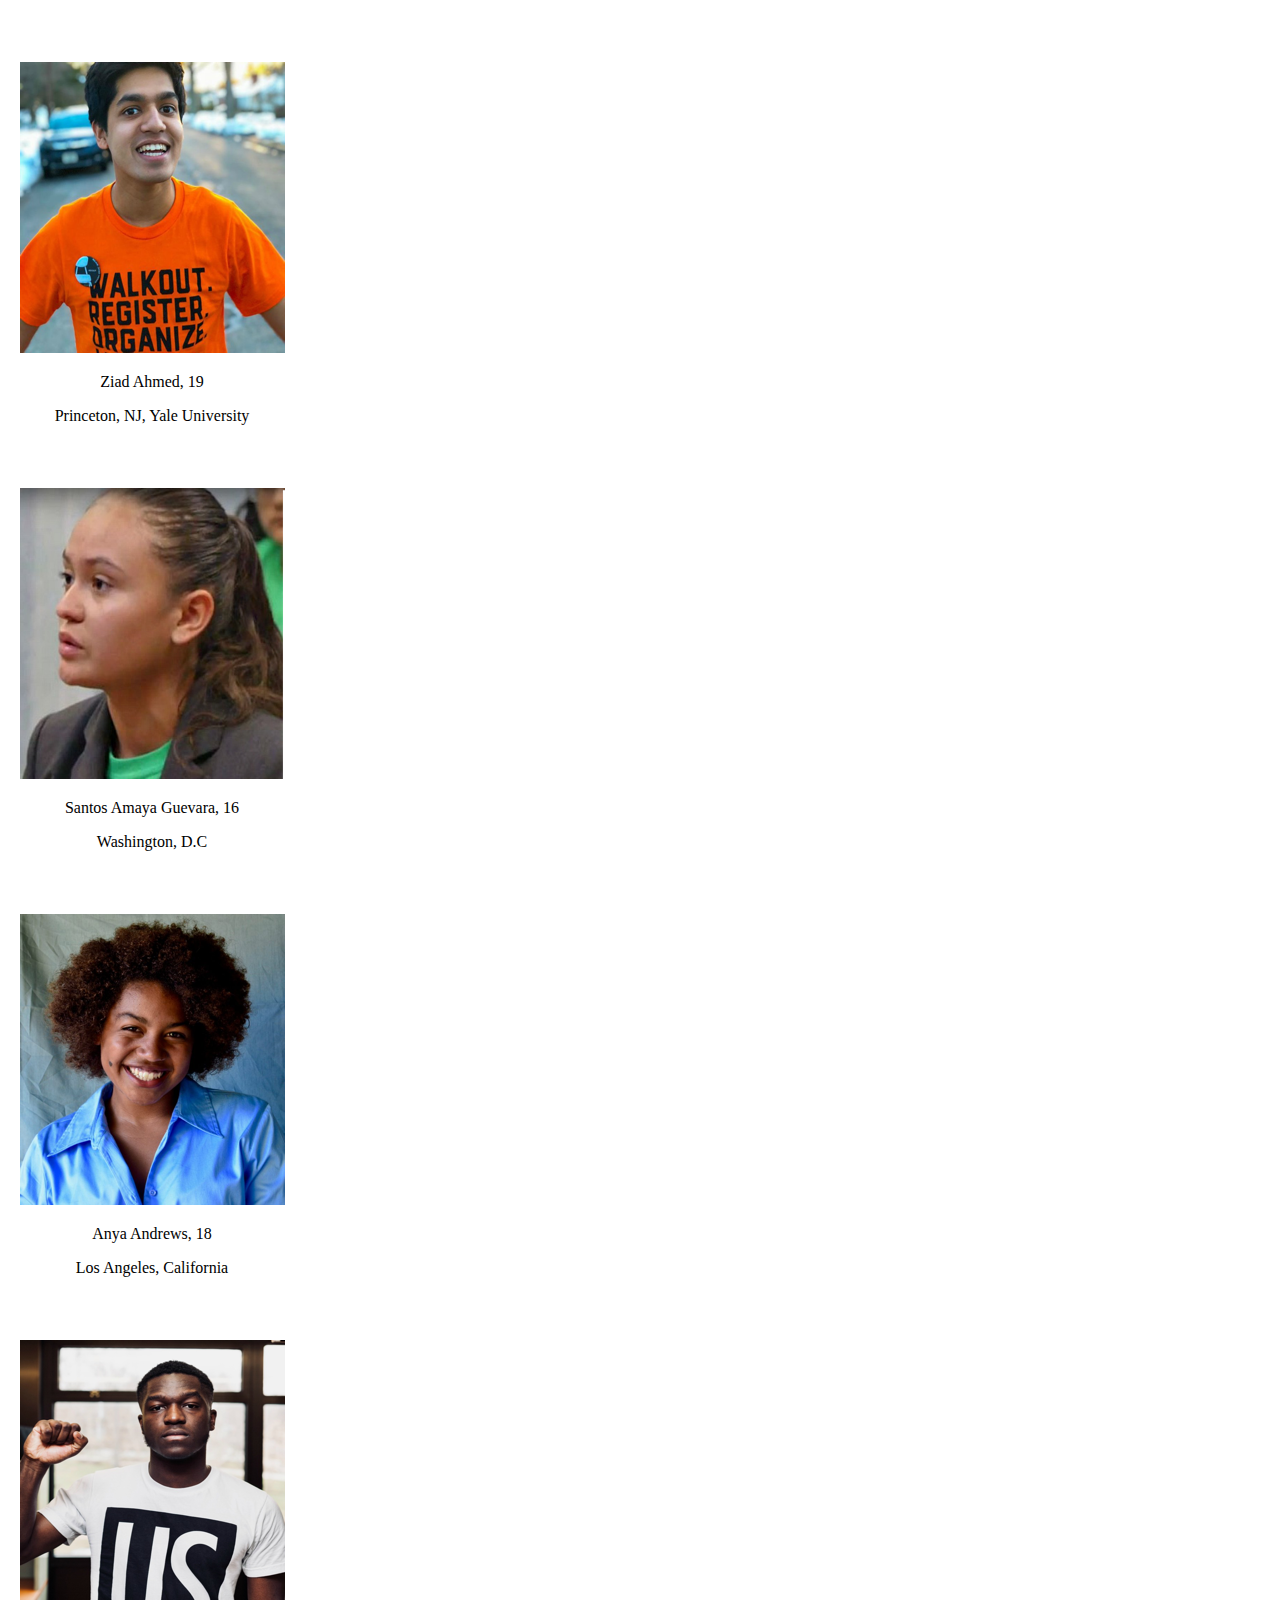
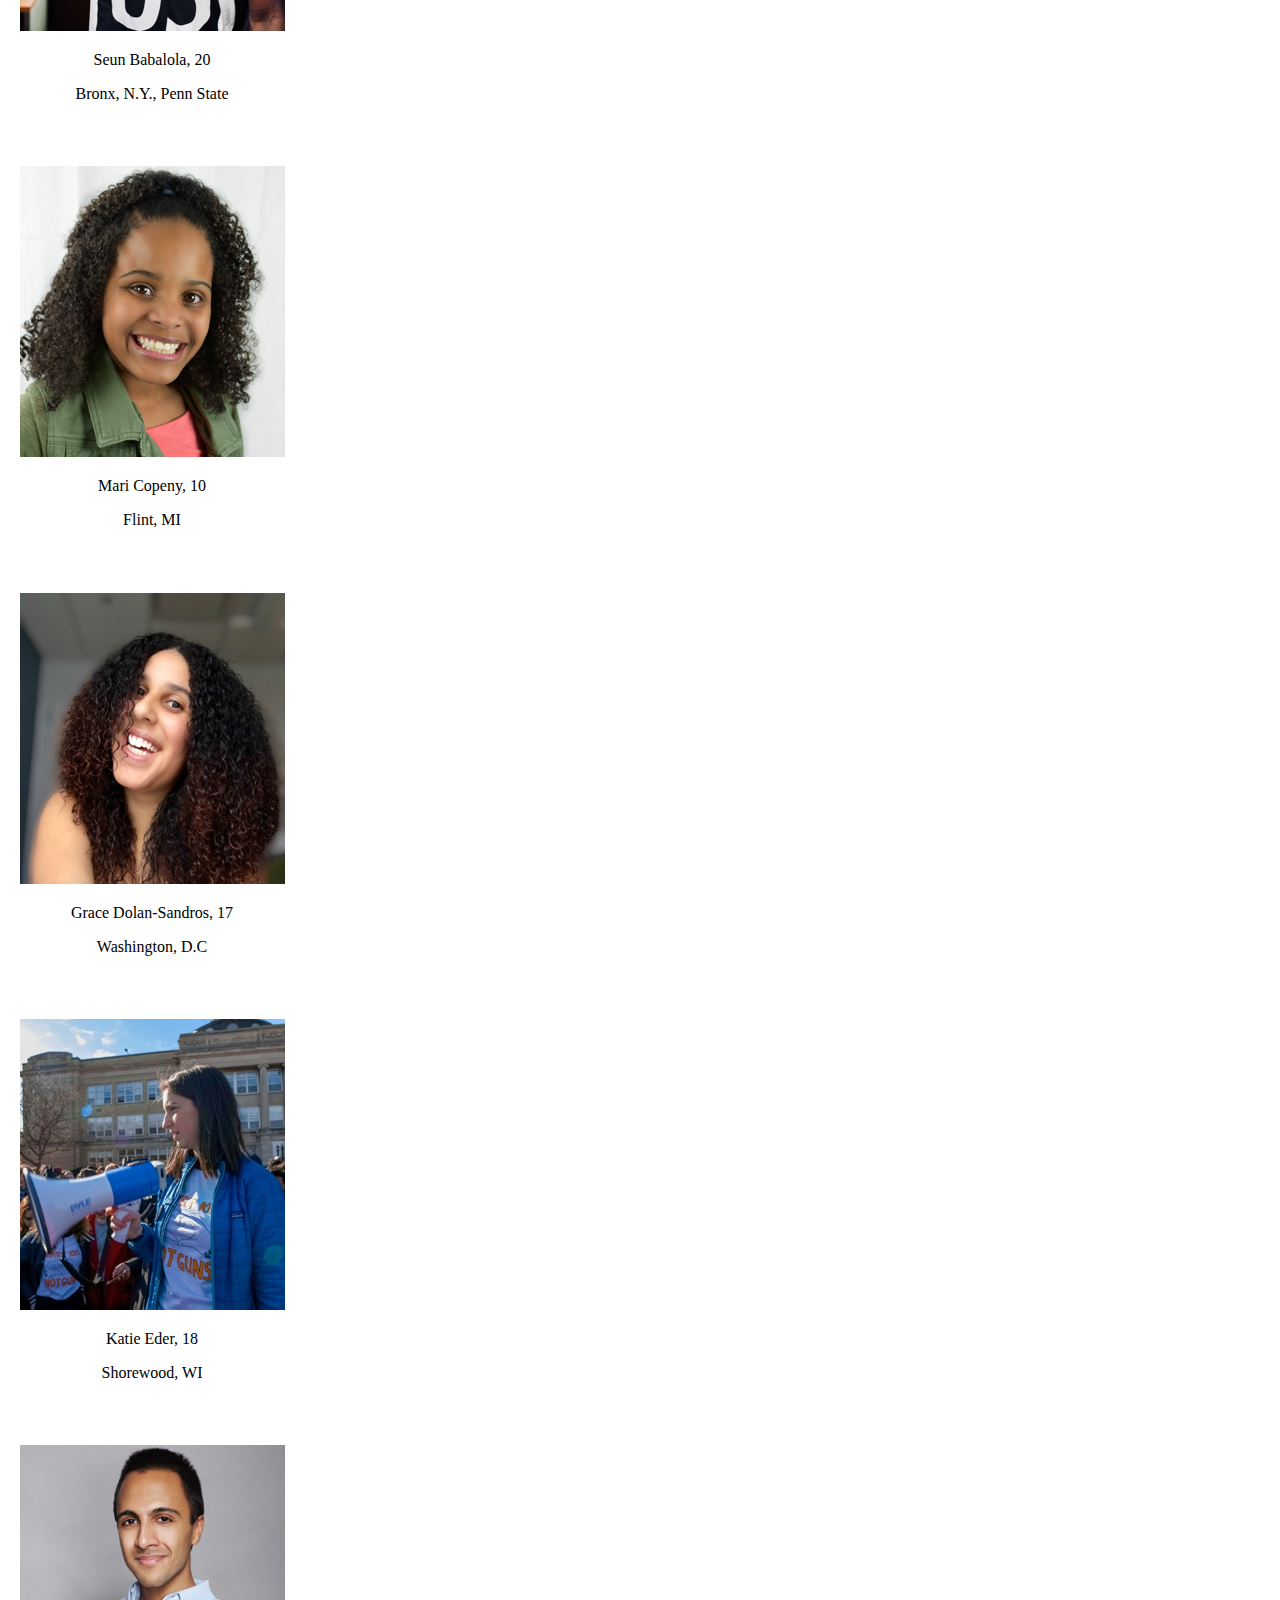
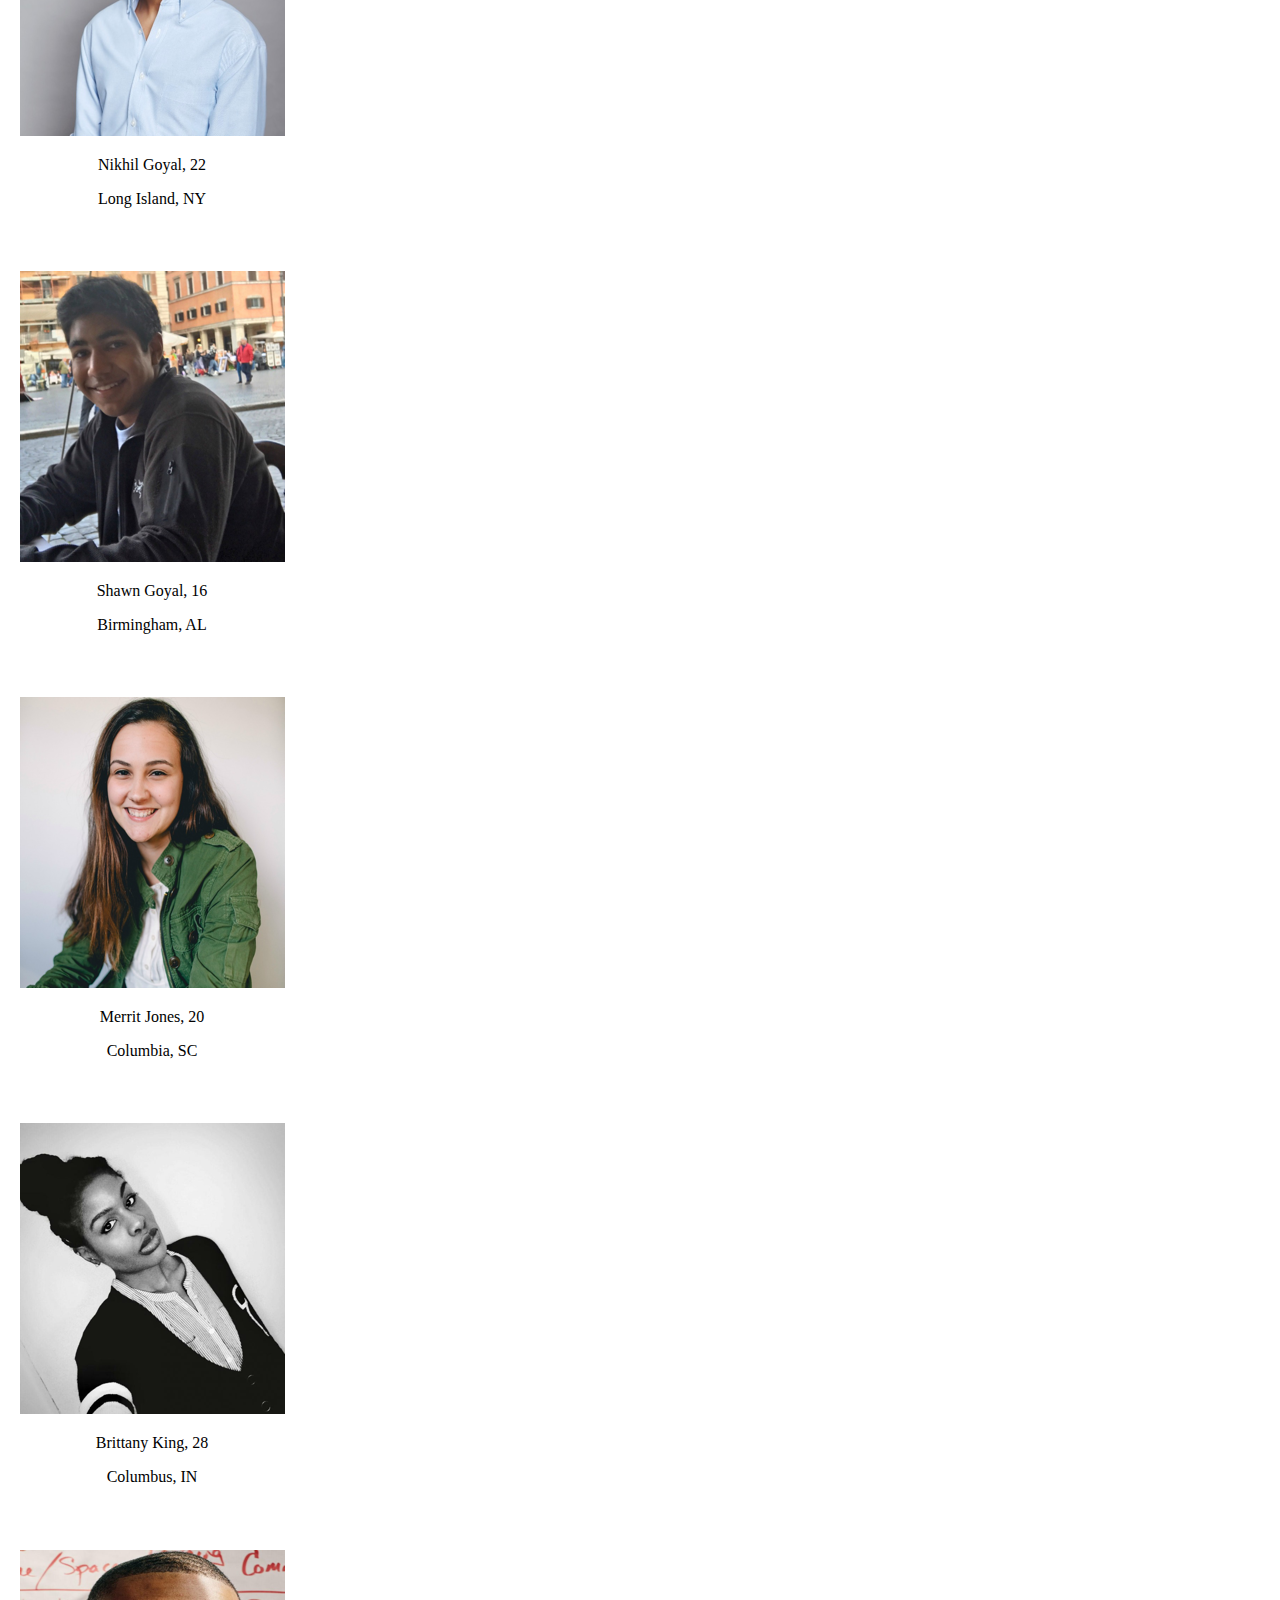
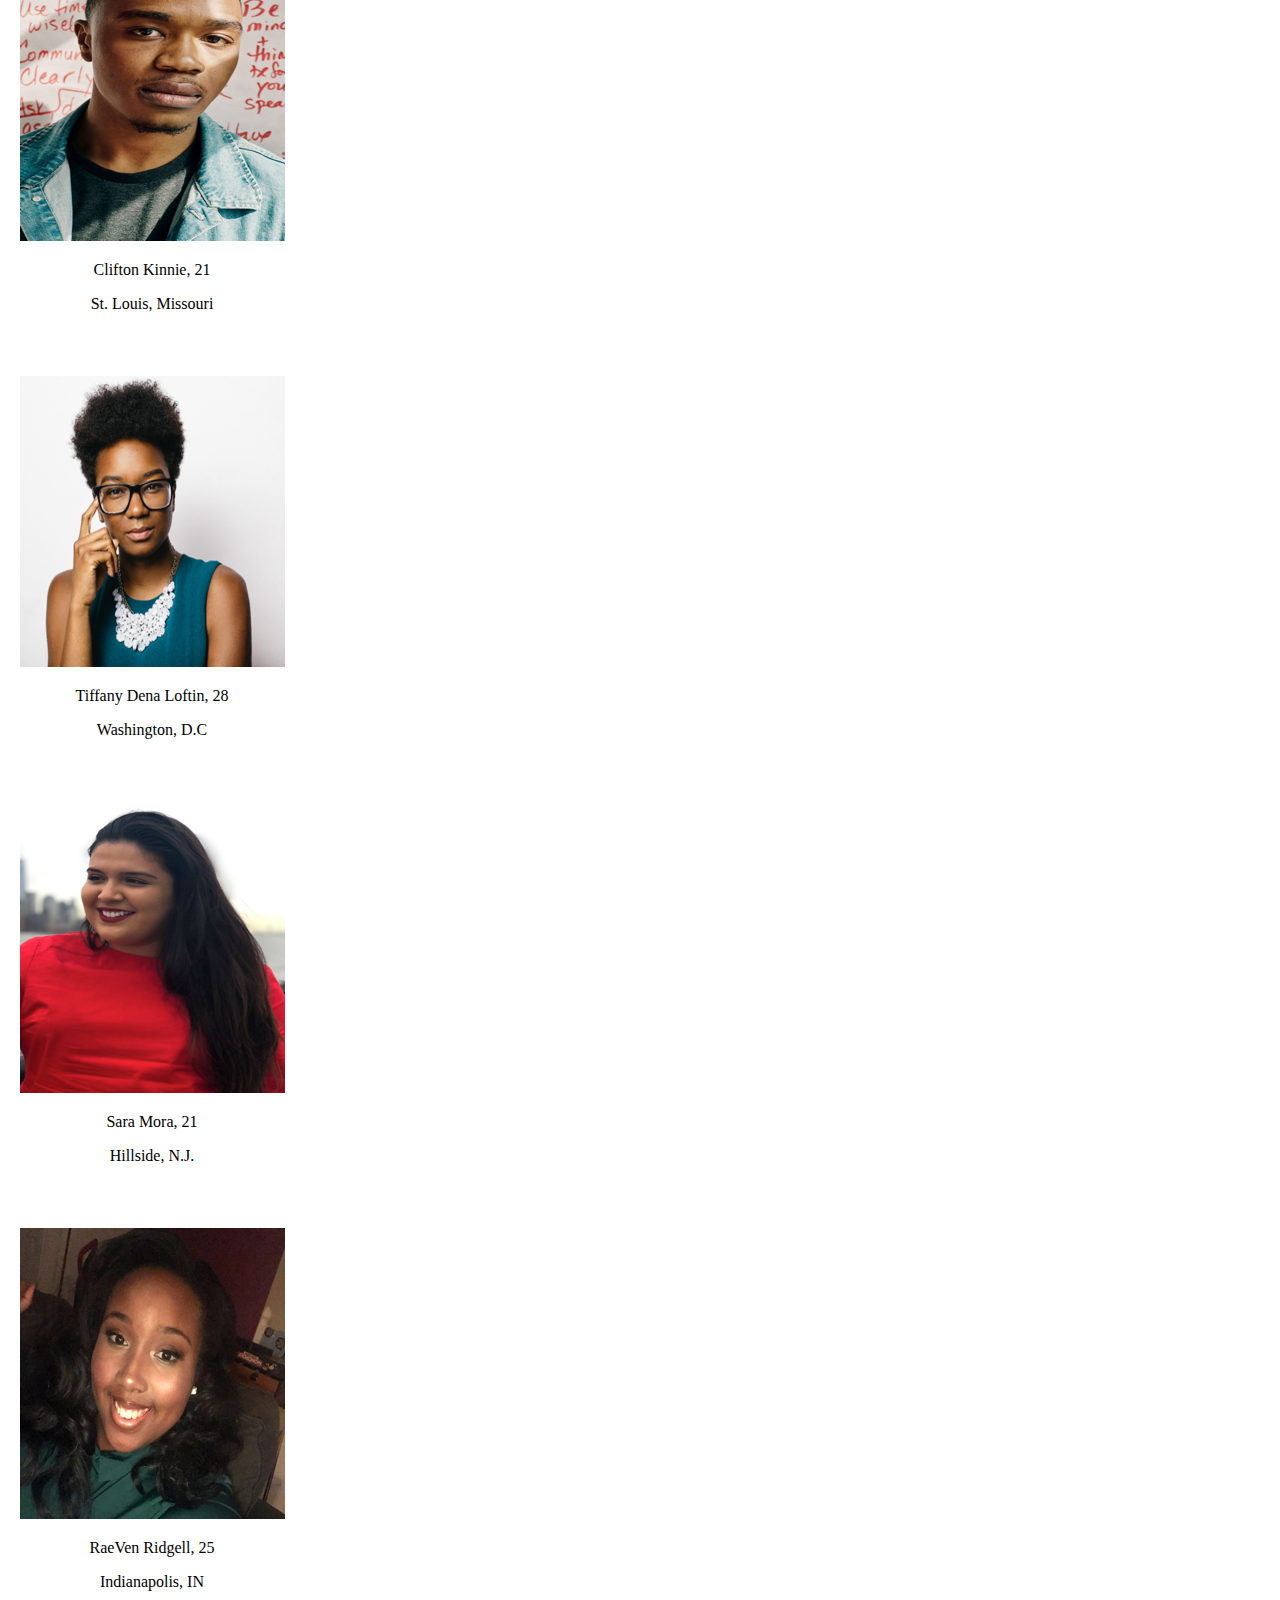
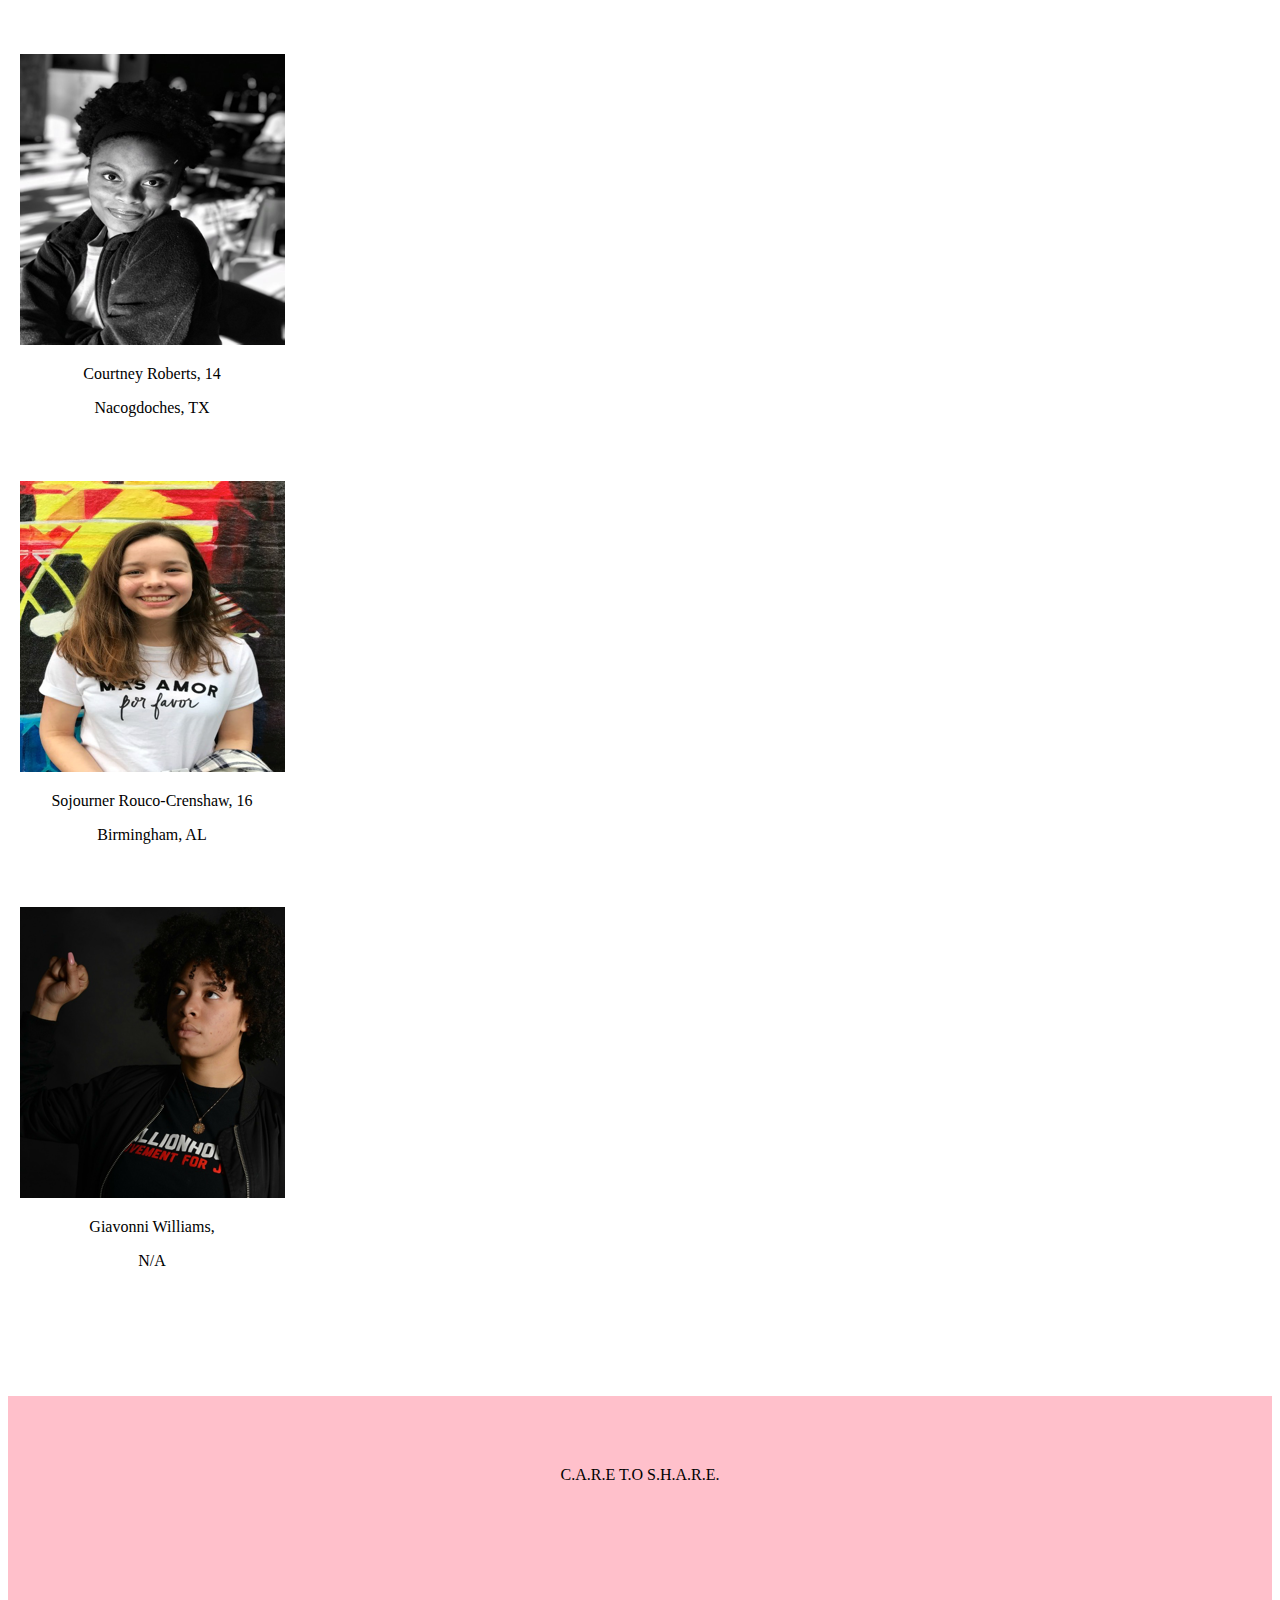
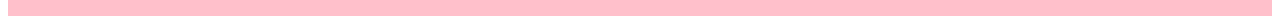
==== commit 9c1cc8cb: "06/05/18" ====
--- a/index.html
+++ b/index.html
@@ -14,9 +14,9 @@
 
 <body>
   <div class="container-fluid">
-    <div class="row">
+    <div class="row heading">
       <div class="col-12 col-sm-12 col-md-1">
-        <a href="https://youthradio.org/"><img src="yrlogo.jpg" class="img-fluid logo"></a>
+        <a href="https://youthradio.org/"><img src="YR_logo2.jpg" class="img-fluid logo"></a>
       </div>
       <div class="col-12 col-sm-10 col-md-10 title">
         <h1 class="display-1 title">DO SOMETHING!</h1>
@@ -142,6 +142,8 @@
 
         </div>
       </div>
+
+
     </div>
       <div class="container-fluid">
         <div id="profile">
--- a/yactivists.css
+++ b/yactivists.css
@@ -1,4 +1,7 @@
-
+/*
+div{
+	border: 1px solid black;
+} */
 .text {
 	text-align: center;
 	height: 150px;
@@ -6,9 +9,10 @@
 
 }
 .logo {
-	height: 45px;
-	width: 95px;
 	margin-top: 5px;
+	height: 100%;
+	width: 100%;
+
 
 }
 #sharing {
@@ -26,6 +30,7 @@
 }
 .closing {
 	background-color: pink;
+	margin-top: 10%;
 }
 .first {
 	font-size: 25px;
@@ -35,15 +40,9 @@
 div {
 	text-align: center;
 	margin-top: 2px;
-	border: 1px solid black;
 }
-
-
 .images {
 	width: 100%;
-}
-#image1 {
-	background-image
 }
 .card {
     transition: 0.3s;
@@ -51,3 +50,9 @@
     margin-right: 2%;
     margin-bottom: 5%;
 }
+.large {
+	height:500px;
+}
+/* #paragraph {
+	margin-top: 15%;
+} */
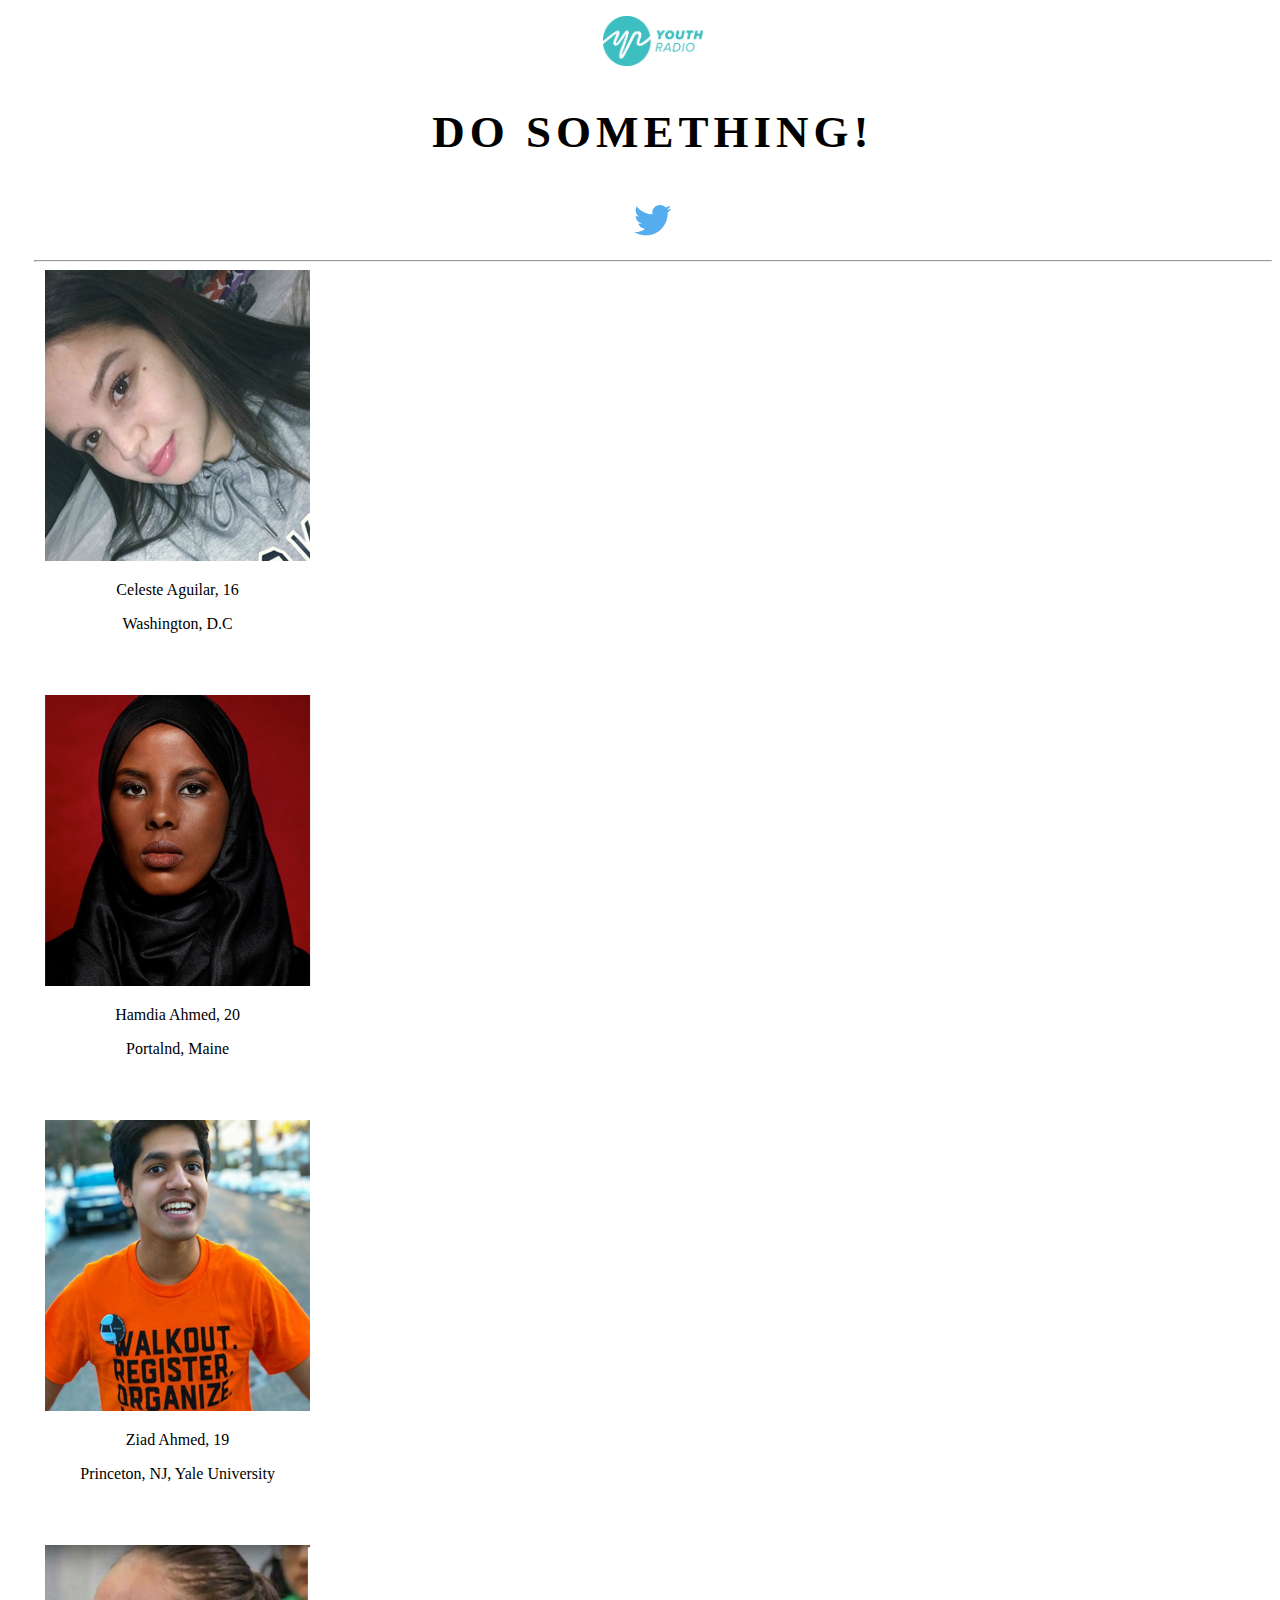
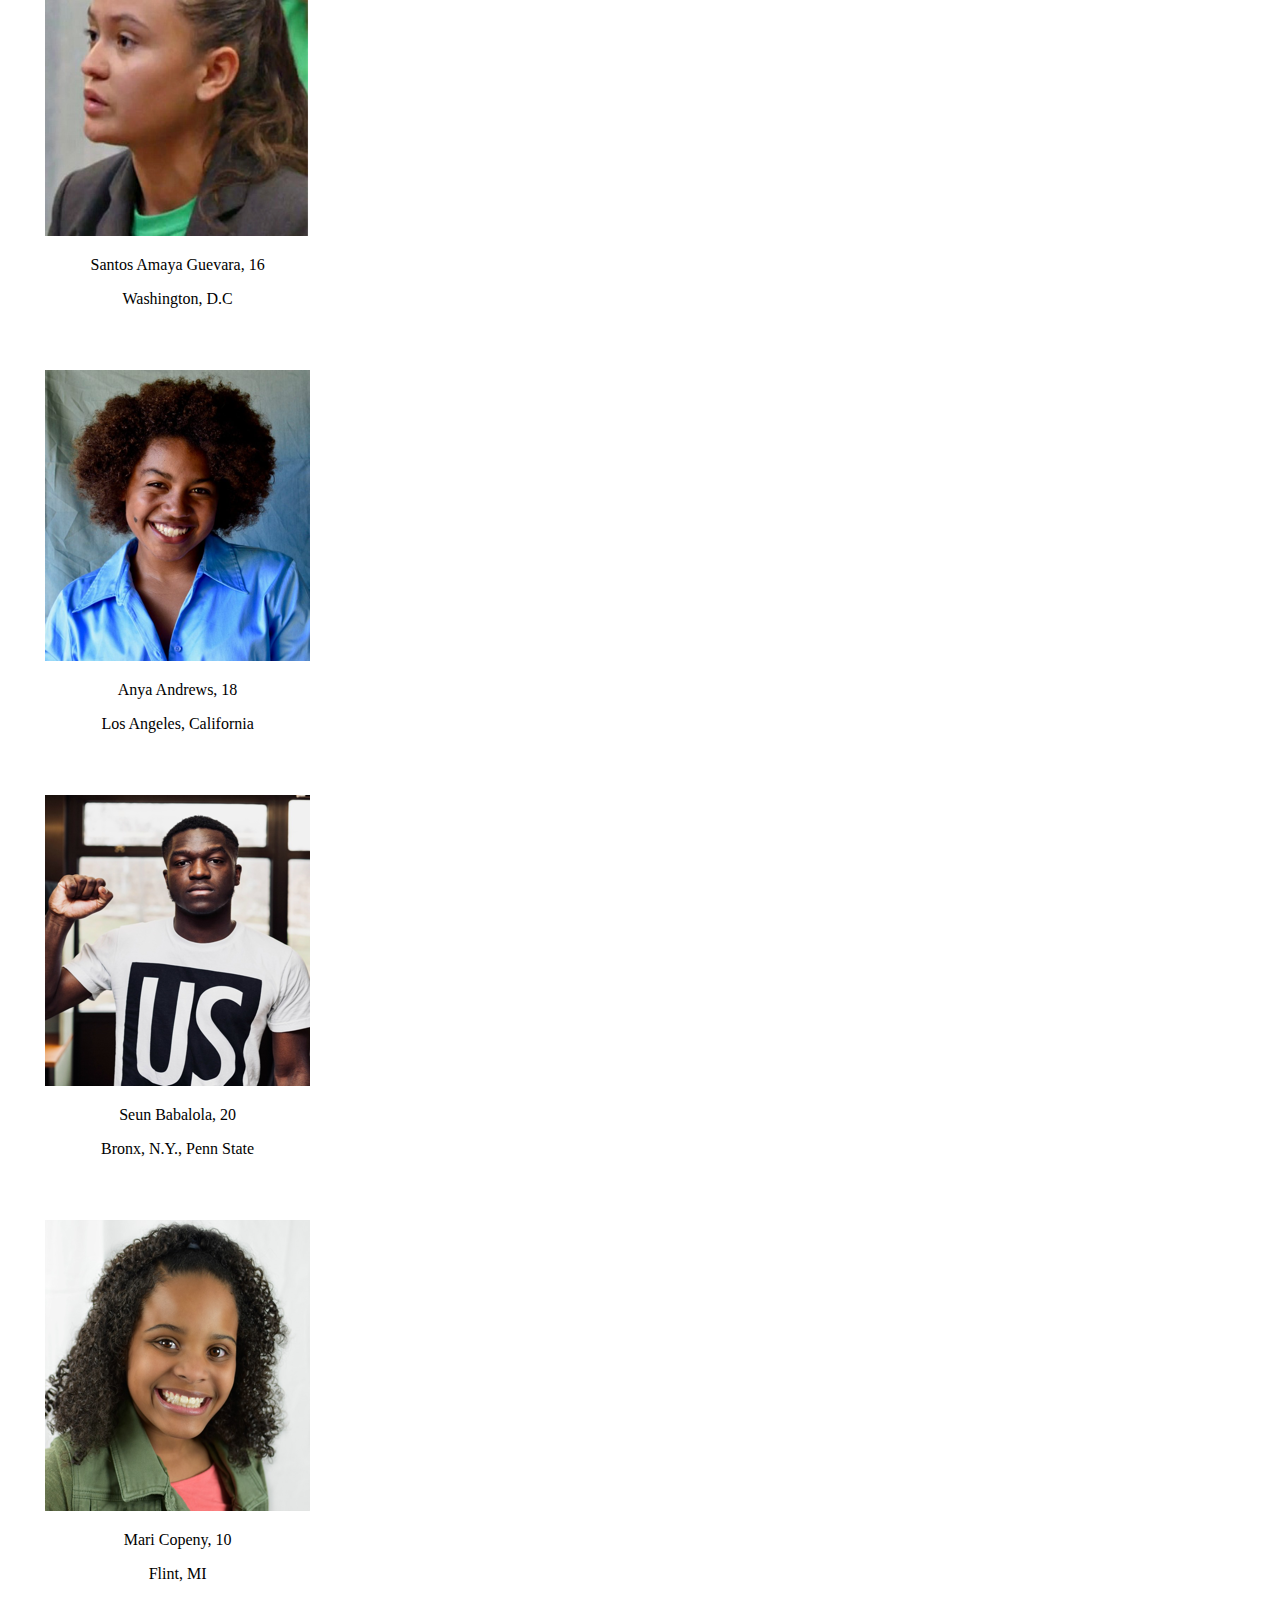
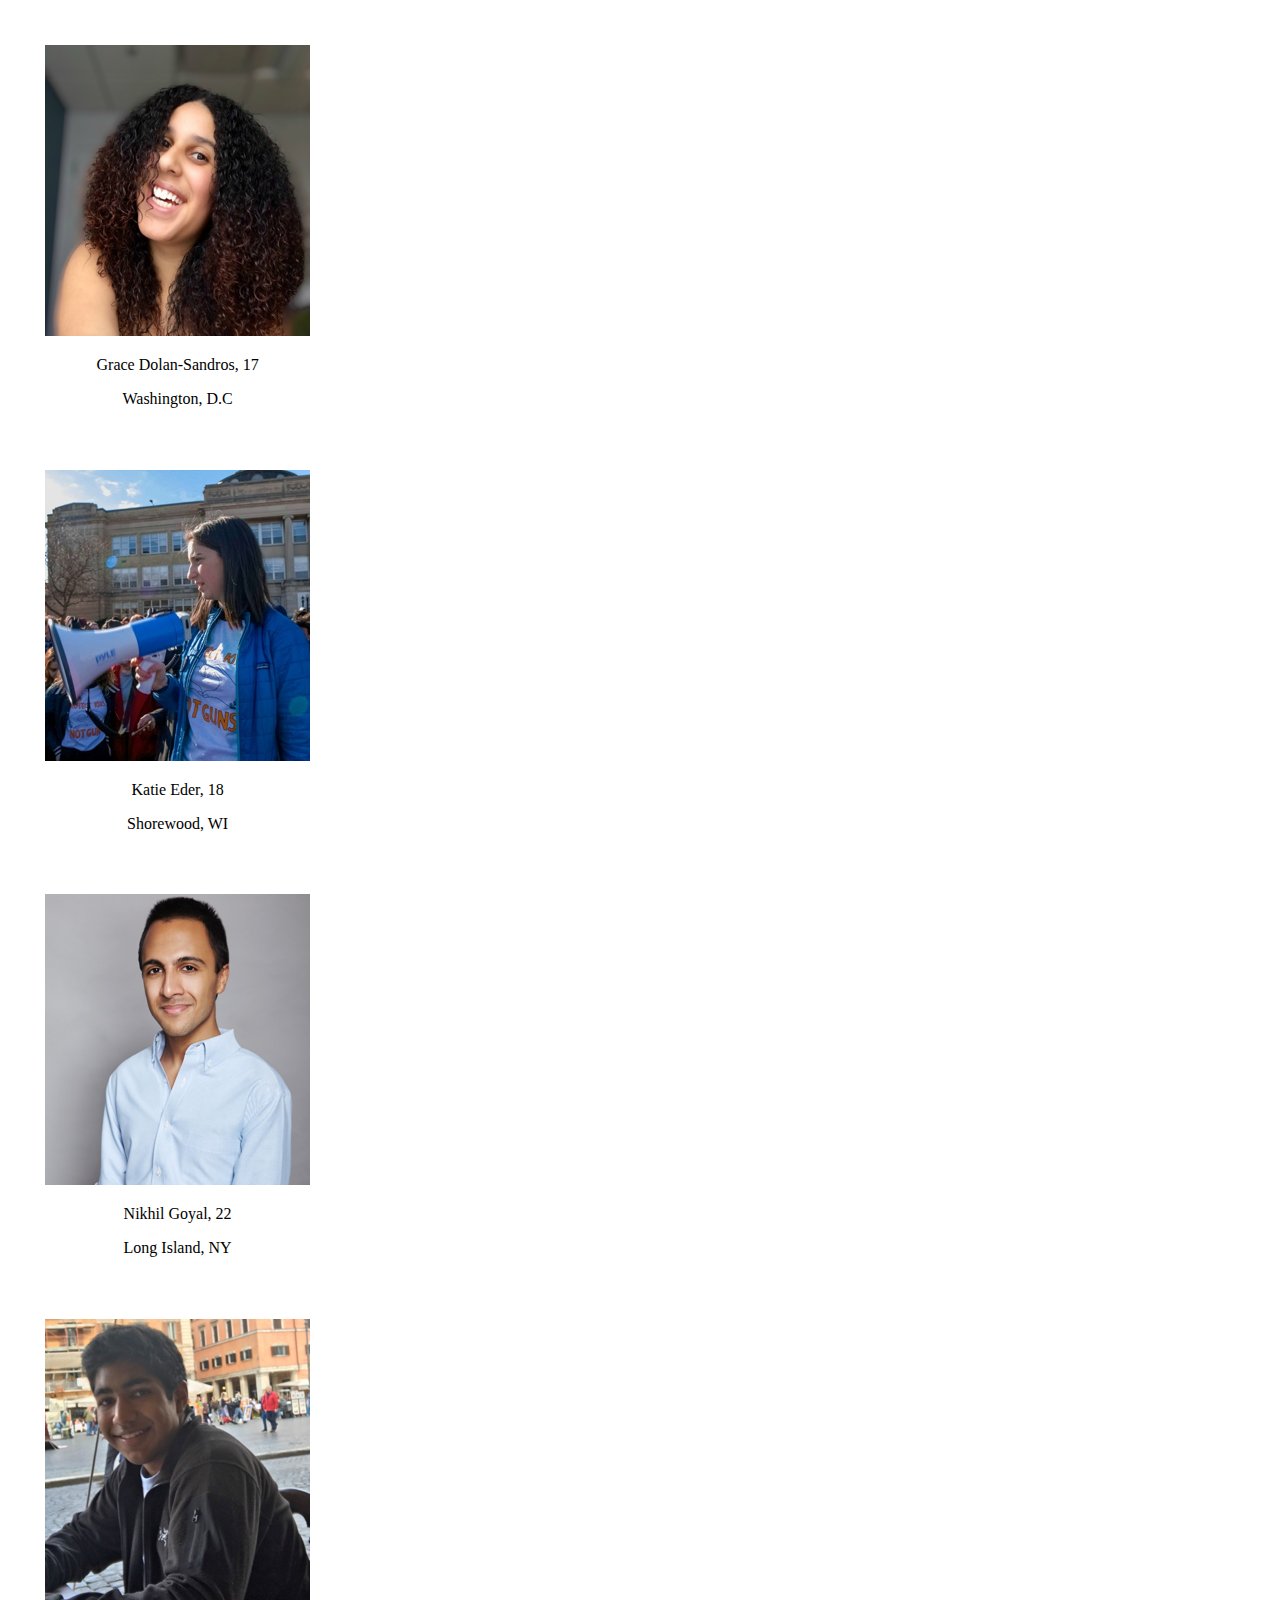
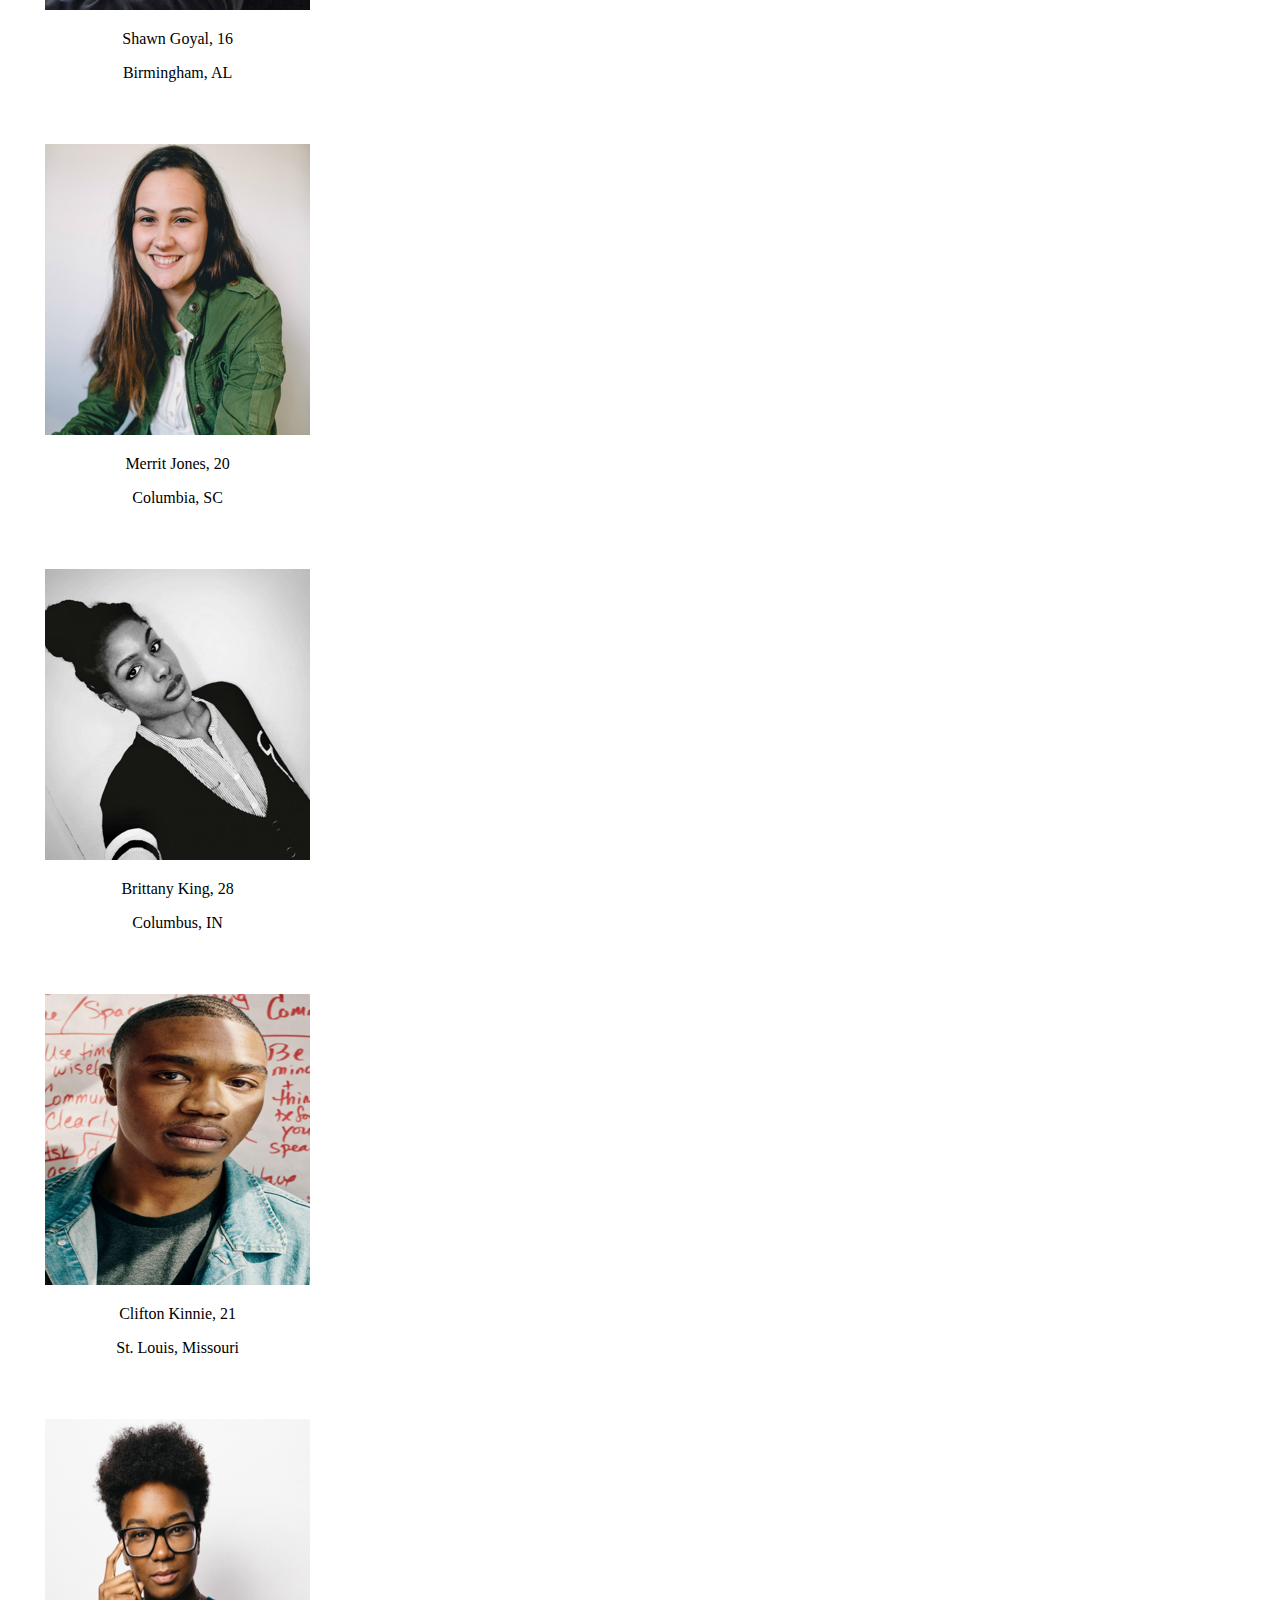
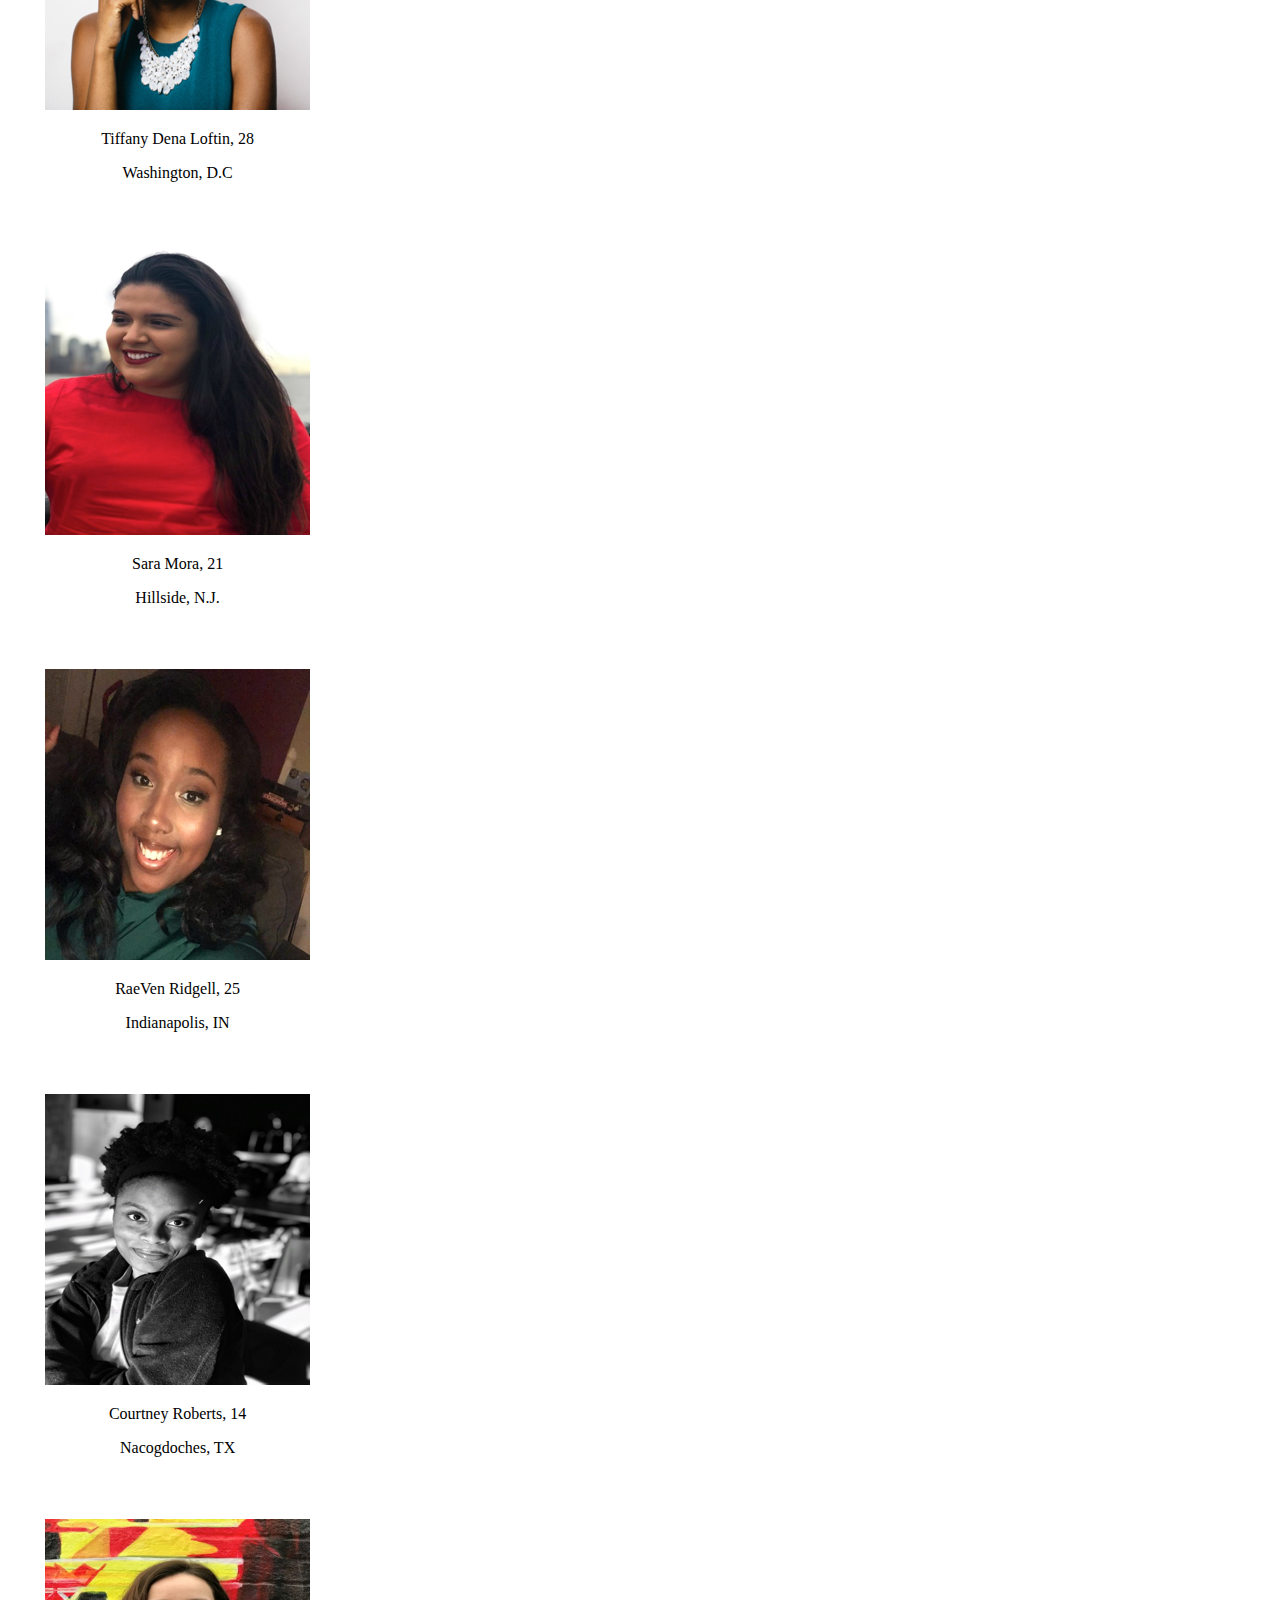
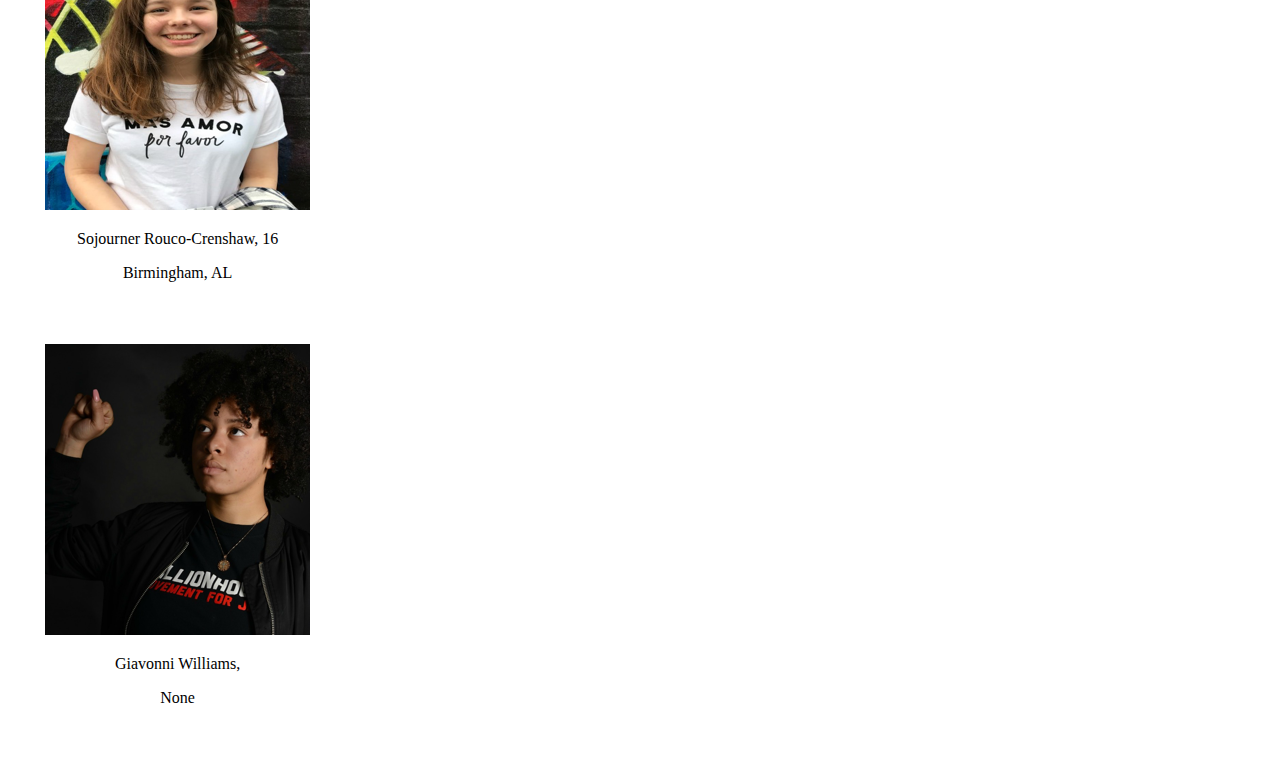
==== commit 589dedcb: "06/11/18" ====
--- a/index.html
+++ b/index.html
@@ -7,6 +7,7 @@
   <meta name="viewport" content="width=device-width, initial-scale=1, shrink-to-fit=no">
   <link rel="stylesheet" href="https://stackpath.bootstrapcdn.com/bootstrap/4.1.0/css/bootstrap.min.css" integrity="sha384-9gVQ4dYFwwWSjIDZnLEWnxCjeSWFphJiwGPXr1jddIhOegiu1FwO5qRGvFXOdJZ4" crossorigin="anonymous">
   <link href="yactivists.css" rel="stylesheet" type="text/css">
+  <script src="https://canvasjs.com/assets/script/canvasjs.min.js"></script>
   <!-- Production <script src="https://cdn.jsdelivr.net/npm/vue"></script> -->
 
   <title>Youth Activists</title>
@@ -18,7 +19,7 @@
       <div class="col-12 col-sm-12 col-md-1">
         <a href="https://youthradio.org/"><img src="YR_logo2.jpg" class="img-fluid logo"></a>
       </div>
-      <div class="col-12 col-sm-10 col-md-10 title">
+      <div class="col-12 col-sm-12 col-md-10 title">
         <h1 class="display-1 title">DO SOMETHING!</h1>
       </div>
       <div class="col-12 col-sm-12 col-md-1">
@@ -41,117 +42,112 @@
     		</div> -->
     <hr>
     <div id="grid">
-      <div class="row ml-4 mr-4">
-        <div class="col-12 col-lg-2 col-sm-6 " id="person-1">
-          <div class="card" style="width: 18rem;">
+      <div class="row">
+        <div class="col-12 col-lg-3 col-sm-6 " id="person-1">
+          <div class="card">
           </div>
         </div>
-        <div class="col-12 col-lg-2 col-sm-6 " id="person-2">
-          <div class="card" style="width: 18rem;">
+        <div class="col-12 col-lg-3 col-sm-6 " id="person-2">
+          <div class="card">
           </div>
 
         </div>
-        <div class="col-12 col-lg-2 col-sm-6 " id="person-3">
-          <div class="card" style="width: 18rem;">
+        <div class="col-12 col-lg-3 col-sm-6 " id="person-3">
+          <div class="card">
           </div>
 
         </div>
-        <div class="col-12 col-lg-2 col-sm-6 " id="person-4">
-          <div class="card" style="width: 18rem;">
+        <div class="col-12 col-lg-3 col-sm-6 " id="person-4">
+          <div class="card">
           </div>
 
         </div>
-        <div class="col-12 col-lg-2 col-sm-6 " id="person-5">
-          <div class="card" style="width: 18rem;">
+        <div class="col-12 col-lg-3 col-sm-6 " id="person-5">
+          <div class="card">
           </div>
 
         </div>
-        <div class="col-12 col-lg-2 col-sm-6 " id="person-6">
-          <div class="card" style="width: 18rem;">
+        <div class="col-12 col-lg-3 col-sm-6 " id="person-6">
+          <div class="card">
           </div>
 
         </div>
-        <div class="col-12 col-lg-2 col-sm-6 " id="person-7">
-          <div class="card" style="width: 18rem;">
+        <div class="col-12 col-lg-3 col-sm-6 " id="person-7">
+          <div class="card">
           </div>
 
         </div>
-        <div class="col-12 col-lg-2 col-sm-6 " id="person-8">
-          <div class="card" style="width: 18rem;">
+        <div class="col-12 col-lg-3 col-sm-6 " id="person-8">
+          <div class="card" style="width: 10rem;">
           </div>
 
         </div>
-        <div class="col-12 col-lg-2 col-sm-6 " id="person-9">
-          <div class="card" style="width: 18rem;">
+        <div class="col-12 col-lg-3 col-sm-6 " id="person-9">
+          <div class="card" style="width: 10rem;">
           </div>
 
         </div>
-        <div class="col-12 col-lg-2 col-sm-6 " id="person-10">
-          <div class="card" style="width: 18rem;">
+        <div class="col-12 col-lg-3 col-sm-6 " id="person-10">
+          <div class="card" style="width: 10rem;">
           </div>
 
         </div>
-        <div class="col-12 col-lg-2 col-sm-6 " id="person-11">
-          <div class="card" style="width: 18rem;">
+        <div class="col-12 col-lg-3 col-sm-6 " id="person-11">
+          <div class="card" style="width: 10rem;">
           </div>
 
         </div>
-        <div class="col-12 col-lg-2 col-sm-6 " id="person-12">
-          <div class="card" style="width: 18rem;">
+        <div class="col-12 col-lg-3 col-sm-6 " id="person-12">
+          <div class="card" style="width: 10rem;">
           </div>
 
         </div>
-        <div class="col-12 col-lg-2 col-sm-6 " id="person-13">
-          <div class="card" style="width: 18rem;">
+        <div class="col-12 col-lg-3 col-sm-6 " id="person-13">
+          <div class="card" style="width: 10rem;">
           </div>
 
         </div>
-        <div class="col-1 col-lg-2 col-sm-6 " id="person-14">
-          <div class="card" style="width: 18rem;">
+        <div class="col-1 col-lg-3 col-sm-6 " id="person-14">
+          <div class="card" style="width: 10rem;">
           </div>
 
         </div>
-        <div class="col-12 col-lg-2 col-sm-6 " id="person-15">
-          <div class="card" style="width: 18rem;">
+        <div class="col-12 col-lg-3 col-sm-6 " id="person-15">
+          <div class="card" style="width: 10rem;">
           </div>
 
         </div>
-        <div class="col-12 col-lg-2 col-sm-6 " id="person-16">
-          <div class="card" style="width: 18rem;">
+        <div class="col-12 col-lg-3 col-sm-6 " id="person-16">
+          <div class="card" style="width: 10rem;">
           </div>
 
         </div>
-        <div class="col-12 col-lg-2 col-sm-6 " id="person-17">
-          <div class="card" style="width: 18rem;">
+        <div class="col-12 col-lg-3 col-sm-6 " id="person-17">
+          <div class="card" style="width: 10rem;">
           </div>
 
         </div>
-        <div class="col-12 col-lg-2 col-sm-6 " id="person-18">
-          <div class="card" style="width: 18rem;">
+        <div class="col-12 col-lg-3 col-sm-6 " id="person-18">
+          <div class="card" style="width: 10rem;">
           </div>
 
         </div>
-        <div class="col-12 col-lg-2 col-sm-6 " id="person-19">
-          <div class="card" style="width: 18rem;">
+        <div class="col-12 col-lg-3 col-sm-6 " id="person-19">
+          <div class="card" style="width: 10rem;">
           </div>
 
         </div>
-        <div class="col-12 col-lg-2 col-sm-6 " id="person-20">
-          <div class="card" style="width: 18rem;">
+        <div class="col-12 col-lg-3 col-sm-6 " id="person-20">
+          <div class="card" style="width: 10rem;">
           </div>
 
         </div>
       </div>
-
+    </div>
+    <div class="row" id="profile">
 
     </div>
-      <div class="container-fluid">
-        <div id="profile">
-        </div>
-        <div class="closing">
-          <div class="text"> C.A.R.E T.O S.H.A.R.E.</div>
-        </div>
-      </div>
+  </div>
 
 
 
@@ -161,10 +157,10 @@
 
 
 
-      <script src="script.js"></script>
-      <script src="https://code.jquery.com/jquery-3.3.1.slim.min.js" integrity="sha384-q8i/X+965DzO0rT7abK41JStQIAqVgRVzpbzo5smXKp4YfRvH+8abtTE1Pi6jizo" crossorigin="anonymous"></script>
-      <script src="https://cdnjs.cloudflare.com/ajax/libs/popper.js/1.14.0/umd/popper.min.js" integrity="sha384-cs/chFZiN24E4KMATLdqdvsezGxaGsi4hLGOzlXwp5UZB1LY//20VyM2taTB4QvJ" crossorigin="anonymous"></script>
-      <script src="https://stackpath.bootstrapcdn.com/bootstrap/4.1.0/js/bootstrap.min.js" integrity="sha384-uefMccjFJAIv6A+rW+L4AHf99KvxDjWSu1z9VI8SKNVmz4sk7buKt/6v9KI65qnm" crossorigin="anonymous"></script>
+  <script src="script.js"></script>
+  <script src="https://code.jquery.com/jquery-3.3.1.slim.min.js" integrity="sha384-q8i/X+965DzO0rT7abK41JStQIAqVgRVzpbzo5smXKp4YfRvH+8abtTE1Pi6jizo" crossorigin="anonymous"></script>
+  <script src="https://cdnjs.cloudflare.com/ajax/libs/popper.js/1.14.0/umd/popper.min.js" integrity="sha384-cs/chFZiN24E4KMATLdqdvsezGxaGsi4hLGOzlXwp5UZB1LY//20VyM2taTB4QvJ" crossorigin="anonymous"></script>
+  <script src="https://stackpath.bootstrapcdn.com/bootstrap/4.1.0/js/bootstrap.min.js" integrity="sha384-uefMccjFJAIv6A+rW+L4AHf99KvxDjWSu1z9VI8SKNVmz4sk7buKt/6v9KI65qnm" crossorigin="anonymous"></script>
 </body>
 
 </html>
--- a/yactivists.css
+++ b/yactivists.css
@@ -1,7 +1,6 @@
-/*
-div{
-	border: 1px solid black;
-} */
+body {
+	padding-left: 2%;
+}
 .text {
 	text-align: center;
 	height: 150px;
@@ -9,16 +8,16 @@
 
 }
 .logo {
-	margin-top: 5px;
-	height: 100%;
-	width: 100%;
+	padding-top: 8px;
+	height: 50px;
+	width: 100px;
 
 
 }
 #sharing {
 	width: 55px;
 	height: 55px;
-	margin-top: 0px;
+	padding-top: 5px;
 }
 .title {
 	text-align: center;
@@ -26,23 +25,12 @@
 	font-weight: bold;
 	font-family: "Merriweater-Italic.ttc";
 	letter-spacing: 5px;
+	padding-top: 2px;
 
-}
-.closing {
-	background-color: pink;
-	margin-top: 10%;
-}
-.first {
-	font-size: 25px;
-	color: #0000cc;
-	margin-bottom: 35px;
 }
 div {
 	text-align: center;
 	margin-top: 2px;
-}
-.images {
-	width: 100%;
 }
 .card {
     transition: 0.3s;
@@ -51,8 +39,22 @@
     margin-bottom: 5%;
 }
 .large {
-	height:500px;
+	height: 100%;
 }
-/* #paragraph {
-	margin-top: 15%;
-} */
+#paragraph {
+	text-align: left;
+}
+.button {
+	background-color: inherit;
+	padding: 14px 28px;
+	font-size: 16px;
+	cursor: pointer;
+	display: inline-block;
+
+}
+.hand {
+	cursor: pointer;
+}
+.button:active {
+	background-color: #4d94ff;
+}
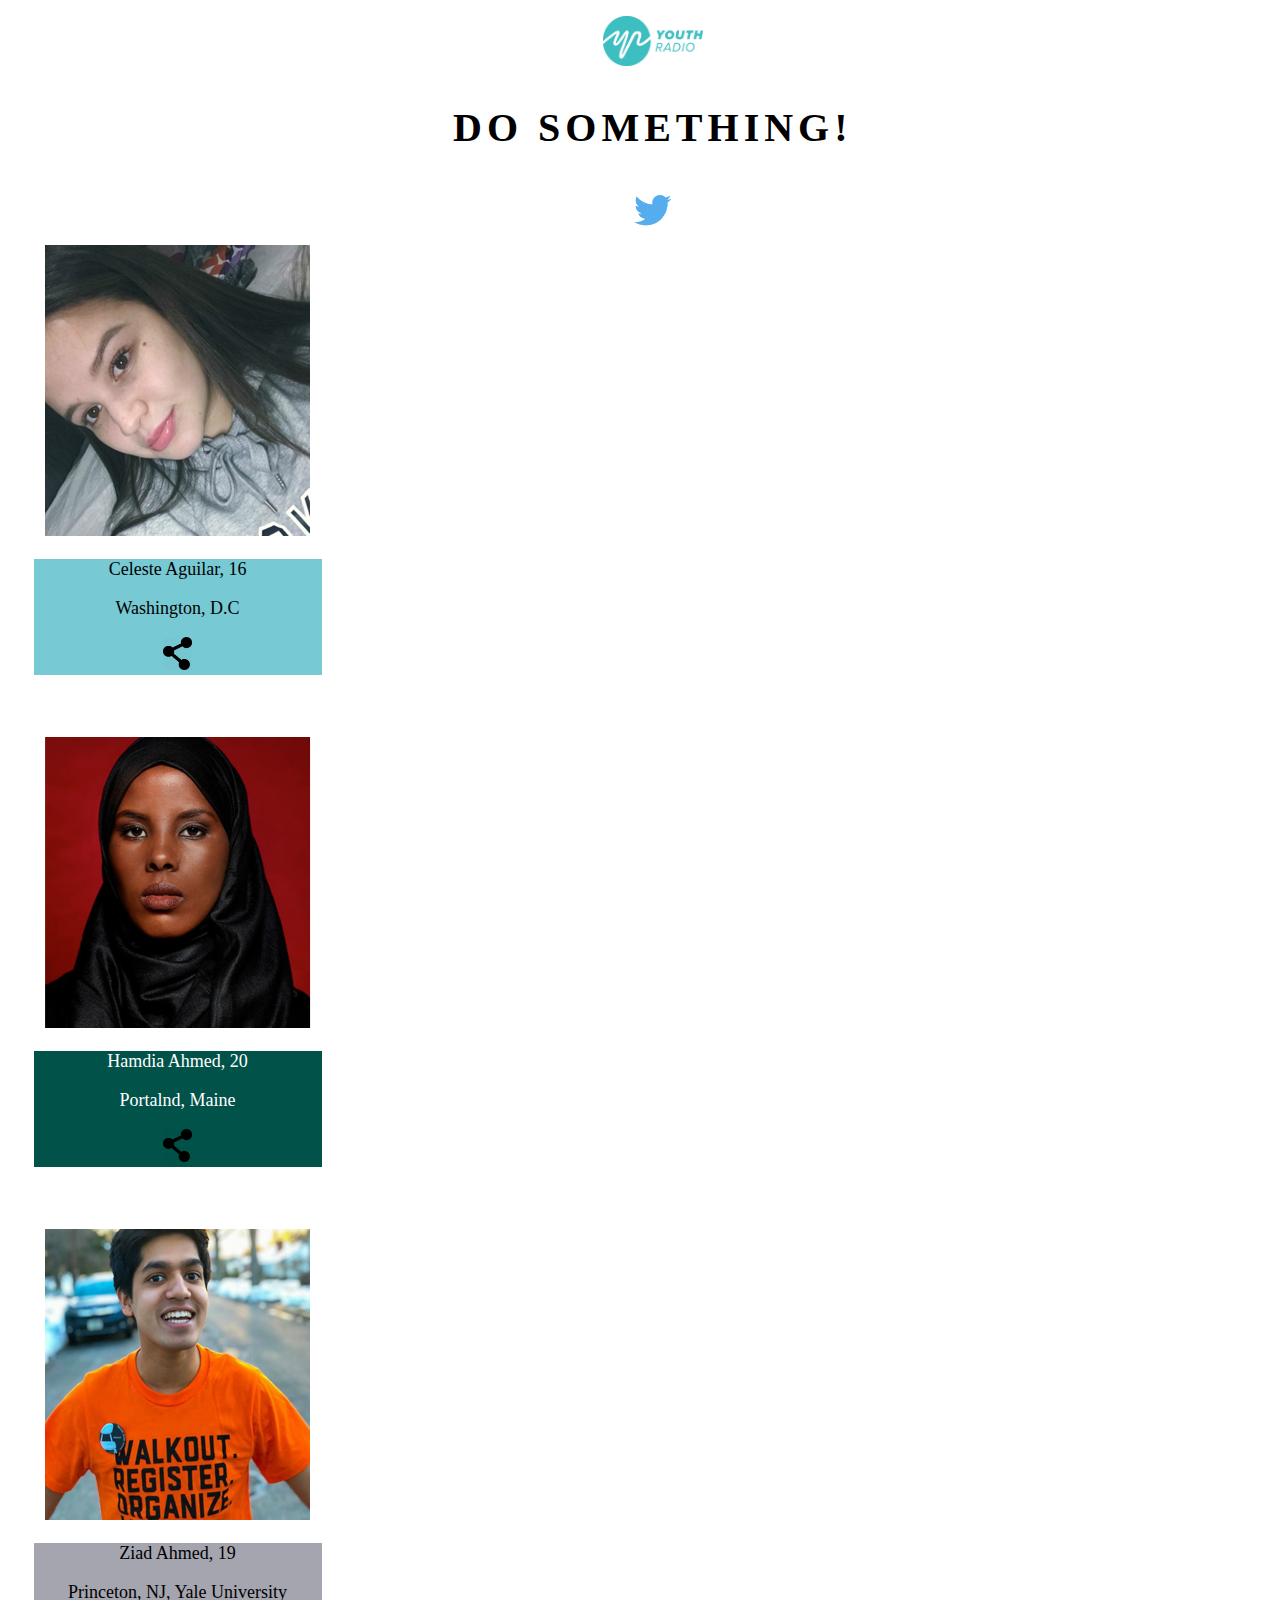
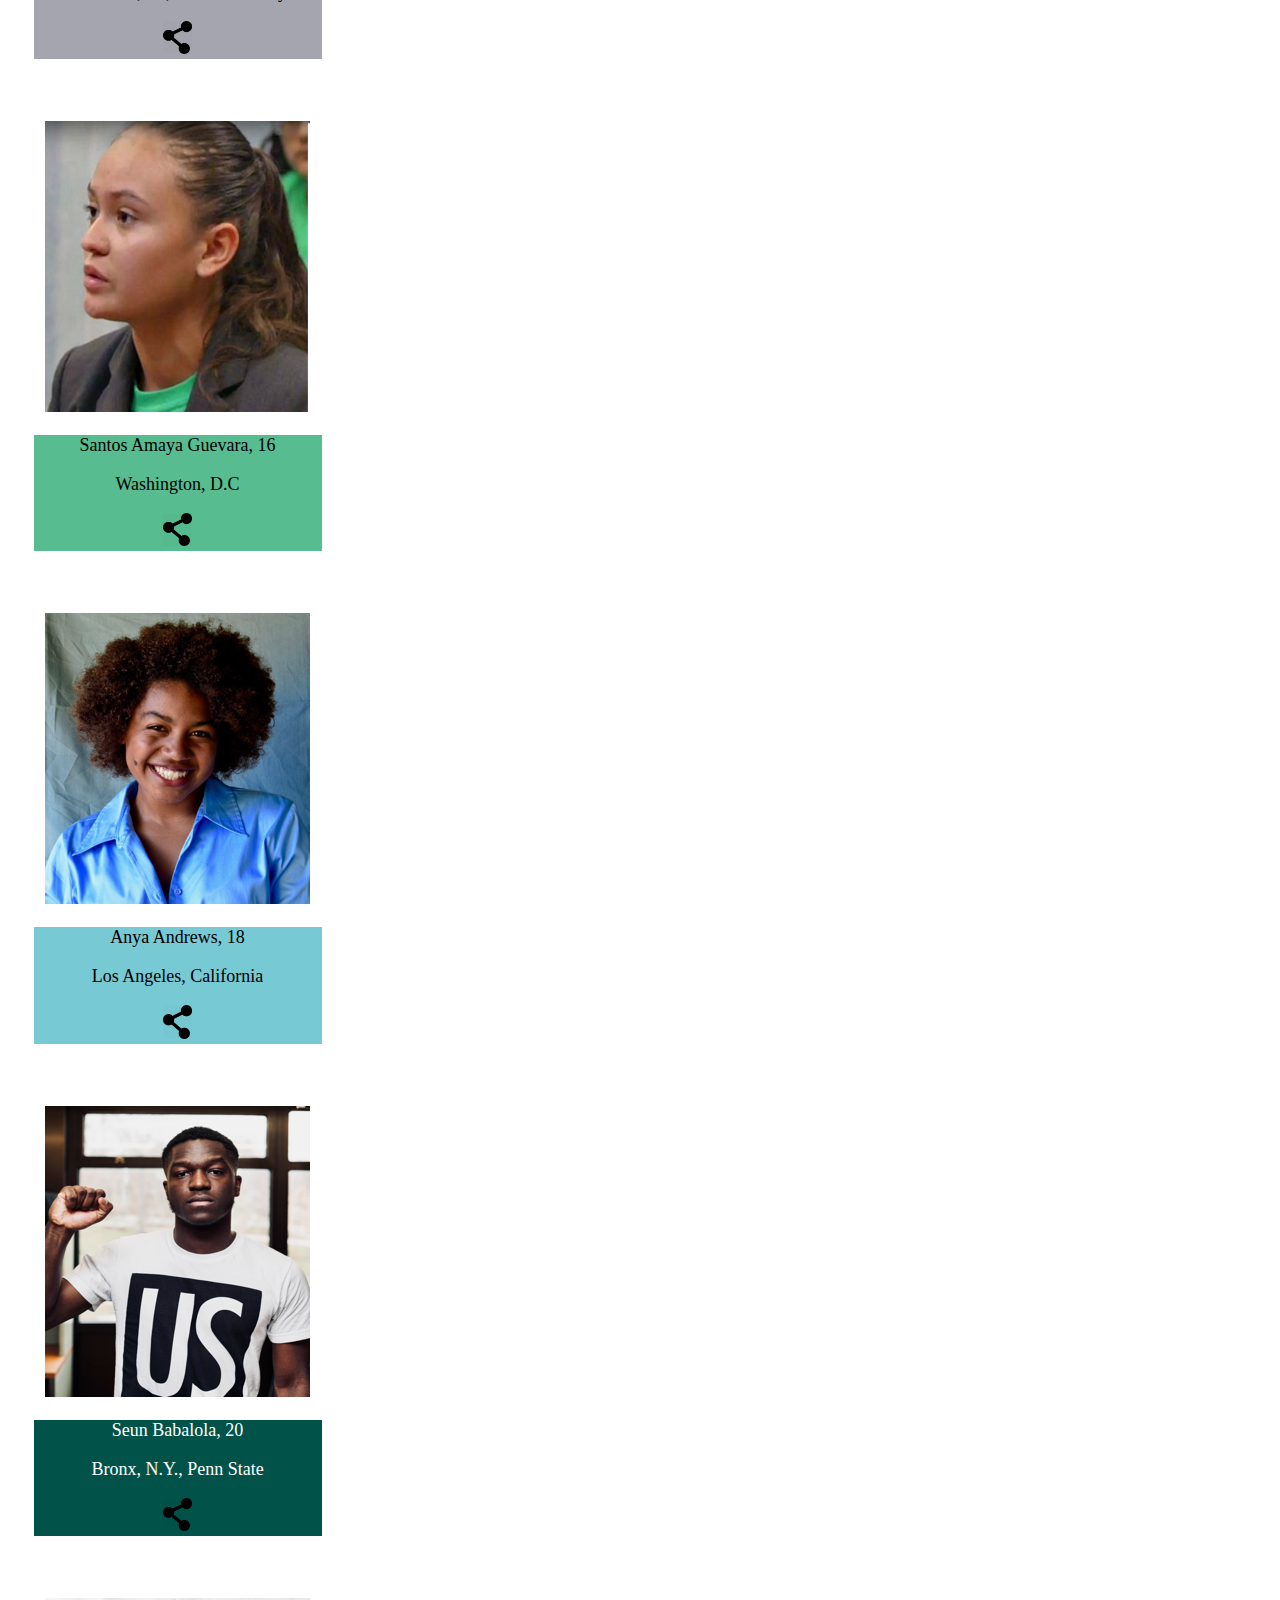
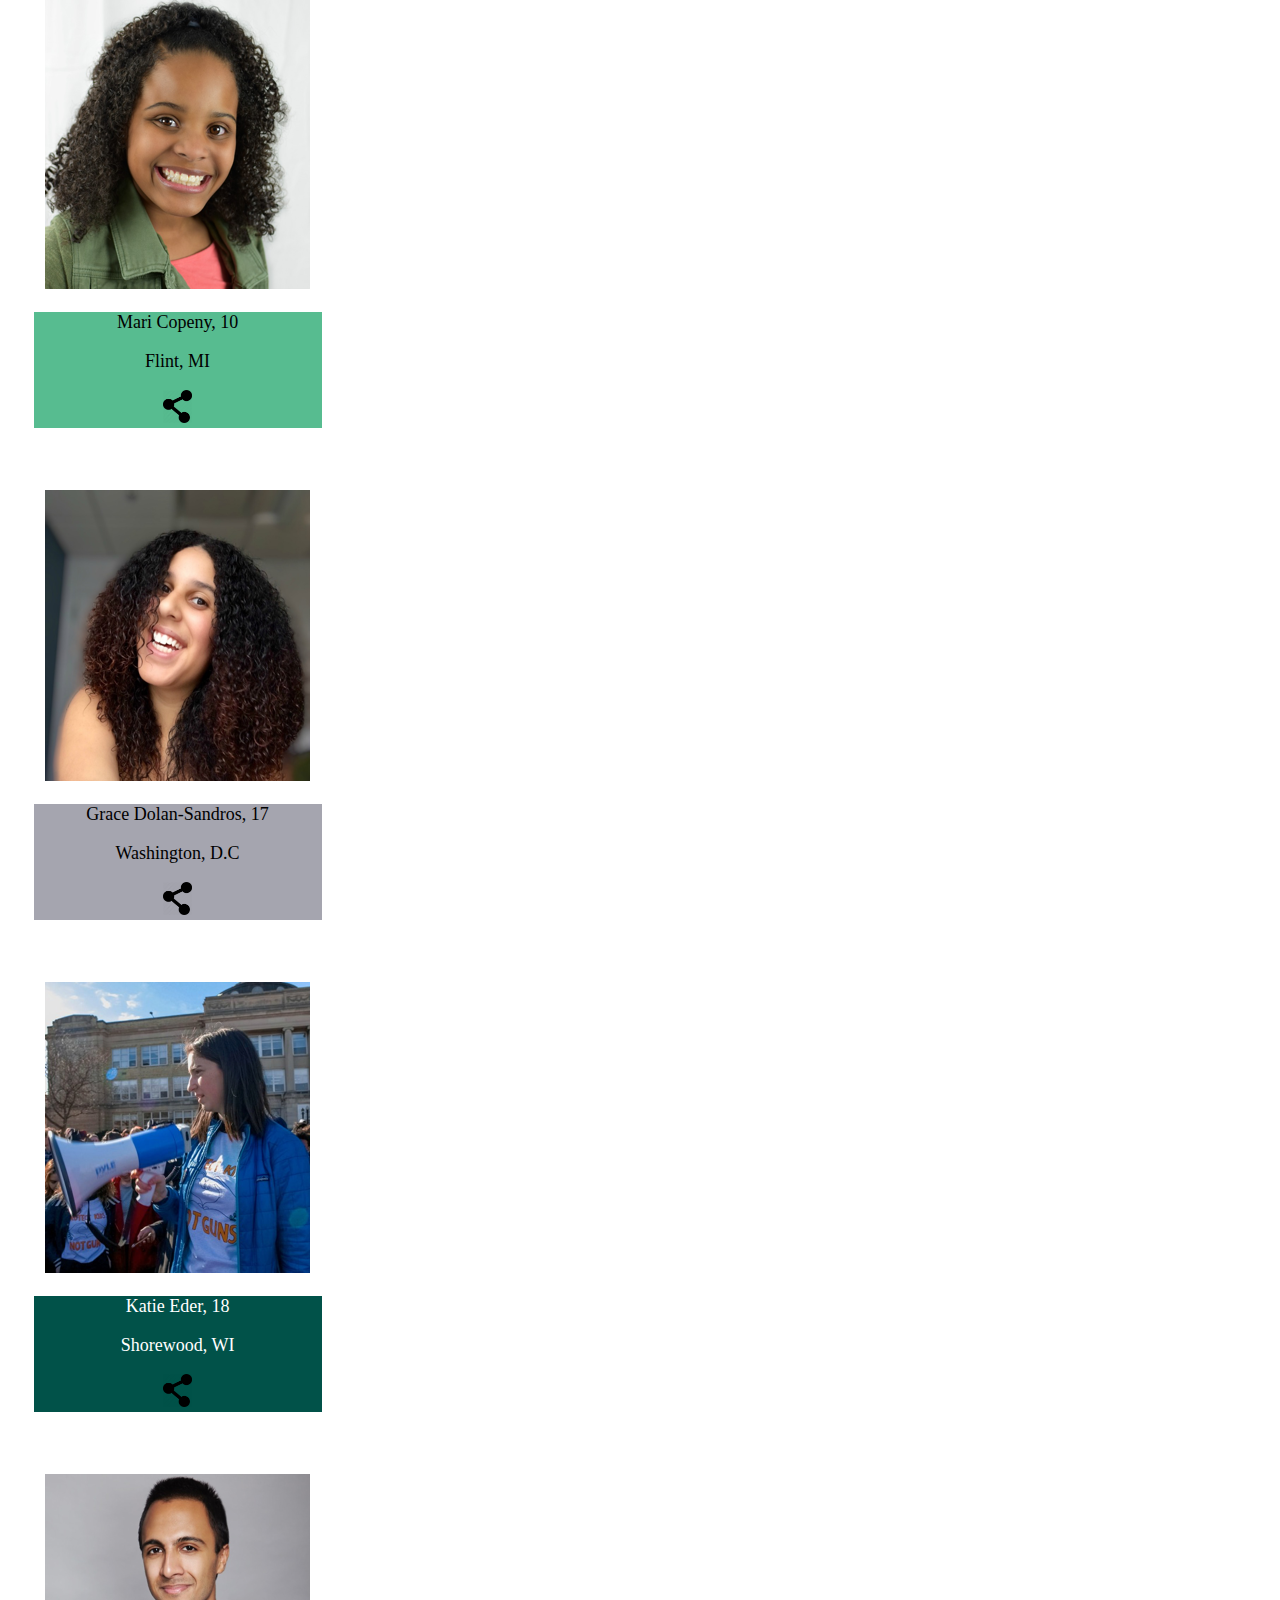
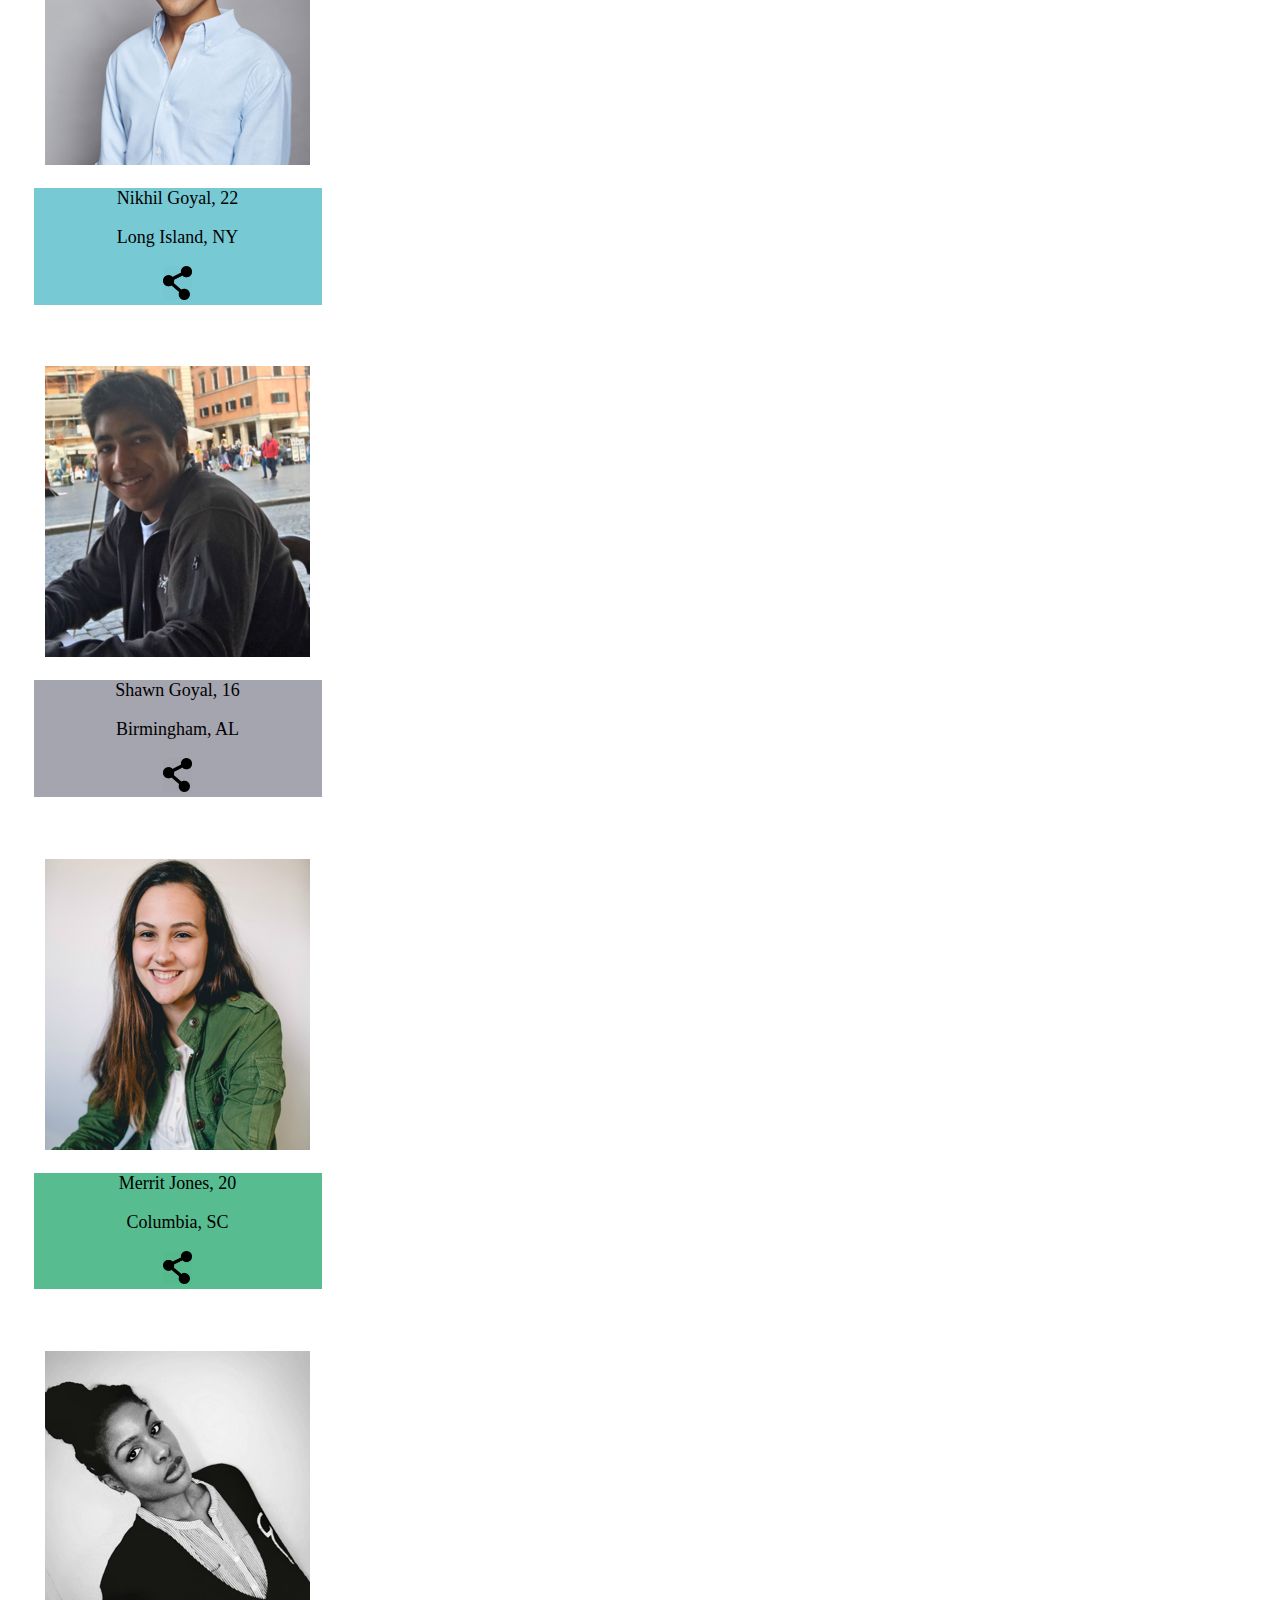
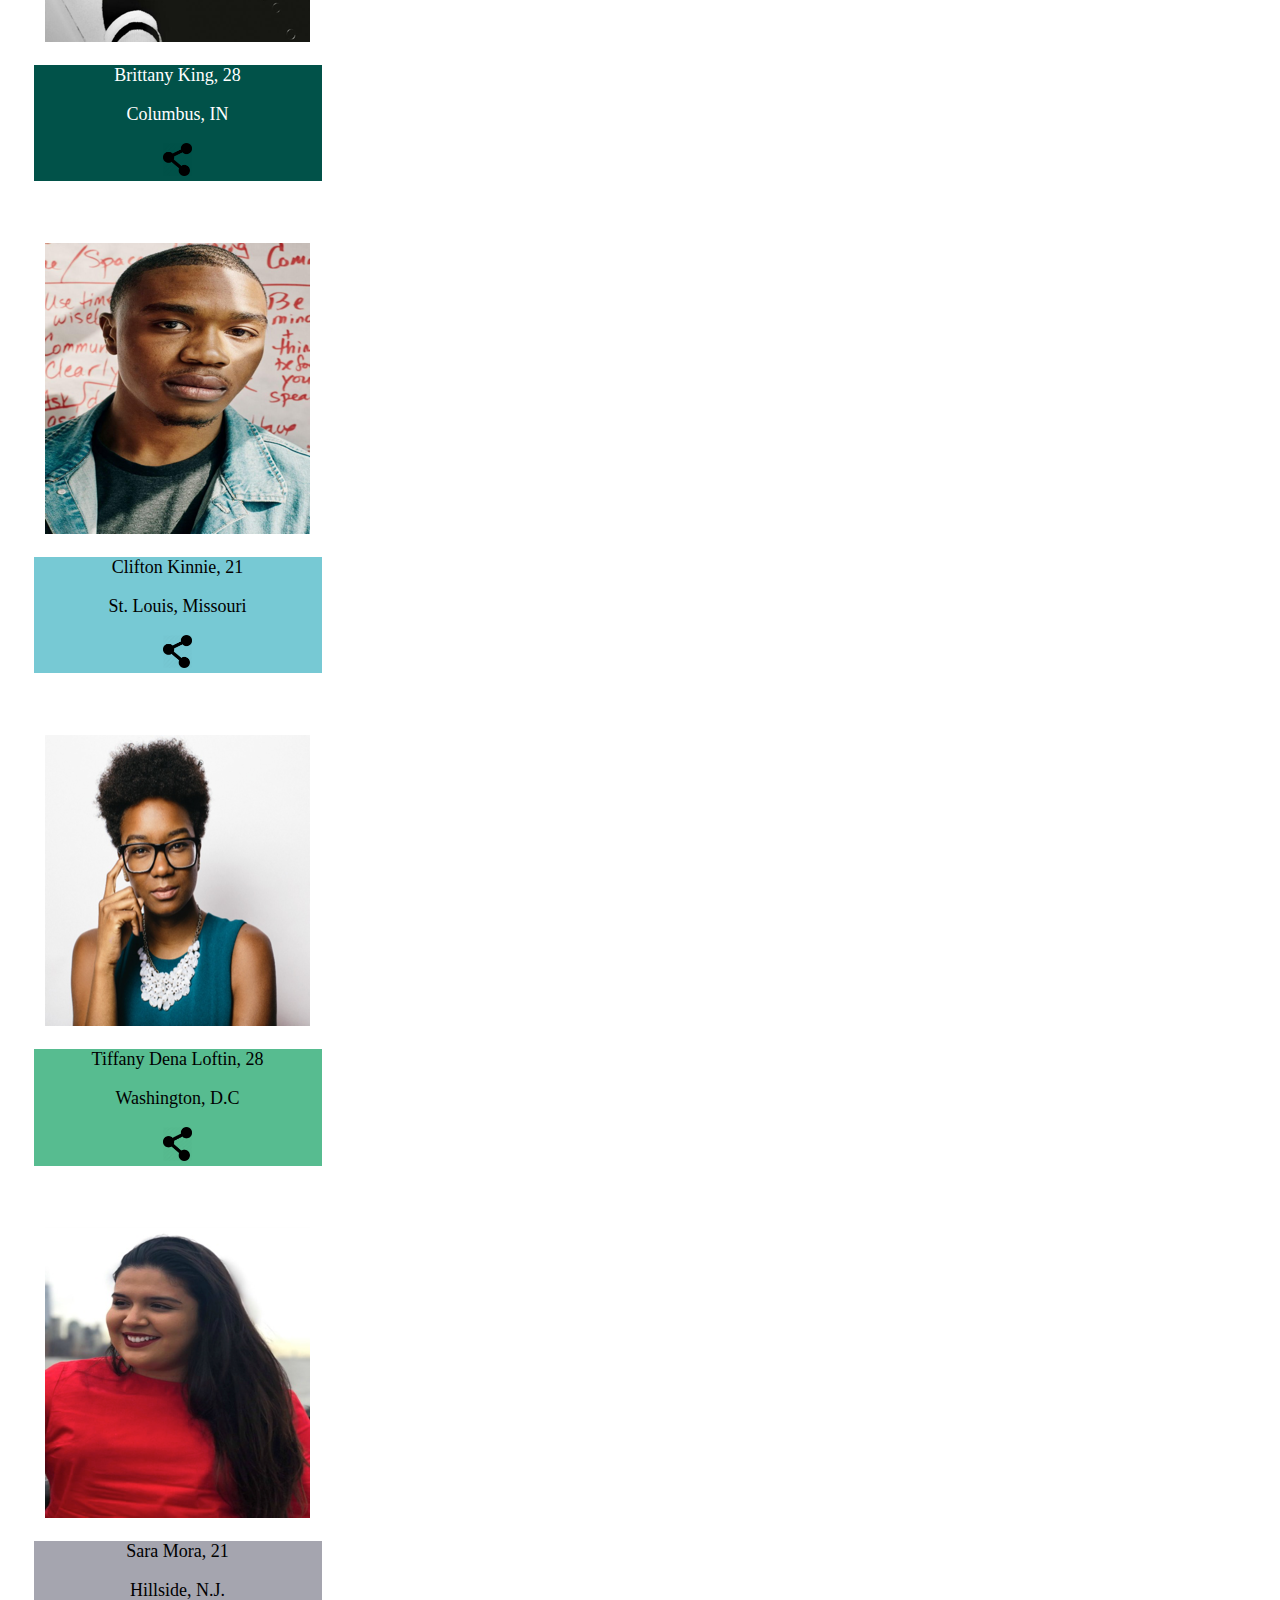
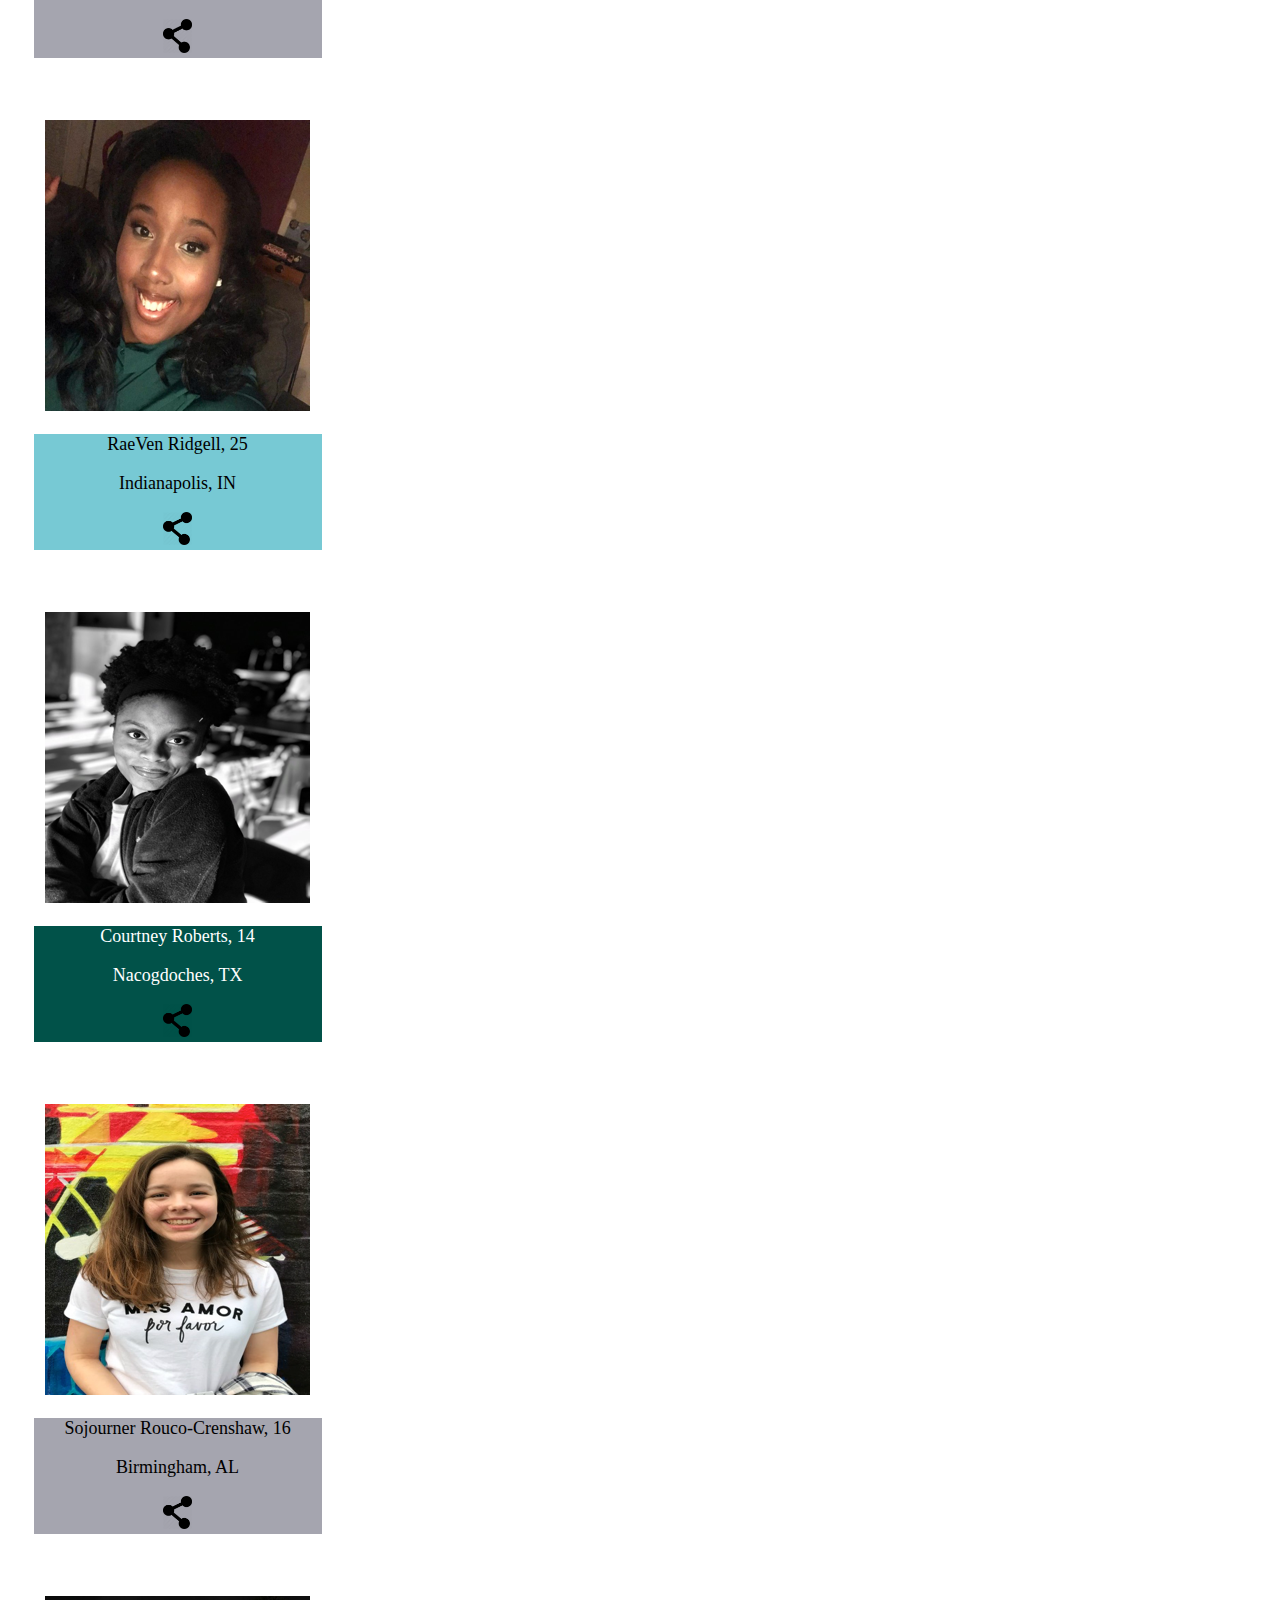
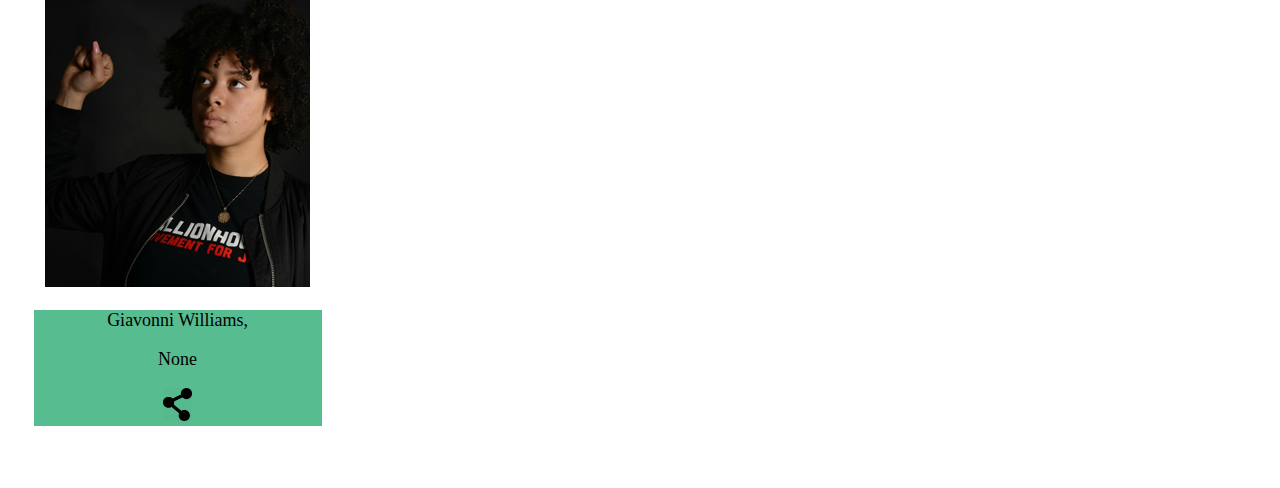
==== commit ea04225f: "06/13/18" ====
--- a/index.html
+++ b/index.html
@@ -15,7 +15,7 @@
 
 <body>
   <div class="container-fluid">
-    <div class="row heading">
+    <div class="row heading" id="header">
       <div class="col-12 col-sm-12 col-md-1">
         <a href="https://youthradio.org/"><img src="YR_logo2.jpg" class="img-fluid logo"></a>
       </div>
@@ -23,7 +23,7 @@
         <h1 class="display-1 title">DO SOMETHING!</h1>
       </div>
       <div class="col-12 col-sm-12 col-md-1">
-        <a href="https://twitter.com/youthradio?ref_src=twsrc%5Egoogle%7Ctwcamp%5Eserp%7Ctwgr%5Eauthor"><img src="sharingicons.png" class="img-fluid" id="sharing"></a>
+        <a href="https://twitter.com/youthradio?ref_src=twsrc%5Egoogle%7Ctwcamp%5Eserp%7Ctwgr%5Eauthor"><img src="sharingicons.png" class="img-fluid sharing"></a>
       </div>
     </div>
     <!-- <hr>
@@ -40,7 +40,6 @@
     		<div class="col-12 col-md-6 squares">
     			L-W
     		</div> -->
-    <hr>
     <div id="grid">
       <div class="row">
         <div class="col-12 col-lg-3 col-sm-6 " id="person-1">
@@ -144,7 +143,7 @@
         </div>
       </div>
     </div>
-    <div class="row" id="profile">
+    <div id="profile">
 
     </div>
   </div>
--- a/yactivists.css
+++ b/yactivists.css
@@ -1,5 +1,6 @@
 body {
 	padding-left: 2%;
+		font-family: "Merriweater-Italic.ttc";
 }
 .text {
 	text-align: center;
@@ -11,19 +12,17 @@
 	padding-top: 8px;
 	height: 50px;
 	width: 100px;
-
-
+	text-align: center;
 }
-#sharing {
+.sharing {
 	width: 55px;
 	height: 55px;
 	padding-top: 5px;
 }
 .title {
 	text-align: center;
-	font-size: 45px;
+	font-size: 40px;
 	font-weight: bold;
-	font-family: "Merriweater-Italic.ttc";
 	letter-spacing: 5px;
 	padding-top: 2px;
 
@@ -31,6 +30,7 @@
 div {
 	text-align: center;
 	margin-top: 2px;
+	font-size: 18px;
 }
 .card {
     transition: 0.3s;
@@ -38,14 +38,17 @@
     margin-right: 2%;
     margin-bottom: 5%;
 }
+.card-body {
+	background-color: #311b92;
+}
 .large {
-	height: 100%;
+	width: 100%;
 }
 #paragraph {
 	text-align: left;
 }
 .button {
-	background-color: inherit;
+	background-color: #0086b3;
 	padding: 14px 28px;
 	font-size: 16px;
 	cursor: pointer;
@@ -55,6 +58,82 @@
 .hand {
 	cursor: pointer;
 }
-.button:active {
-	background-color: #4d94ff;
+.button:hover {
+	background-color: #b3b3cc;
 }
+.back {
+	margin-top: 3%;
+	background-color: #0086b3;
+}
+.link {
+	width: 10%;
+}
+.dosome {
+	font-size: 40px;
+}
+.celest-color {
+	background-color:  #77C9D4;
+}
+.hamdia-color {
+	background-color:  #015249;
+	color: white;
+}
+.ziad-color {
+	background-color:  #A5A5AF;
+}
+.santos-color {
+	background-color:  #57BC90;
+	color: black;
+}
+.anya-color {
+	background-color:  #77C9D4;
+}
+.seun-color {
+	background-color:  #015249;
+	color: white;
+}
+.mari-color {
+	background-color:  #57BC90;
+}
+.grace-color {
+	background-color:  #A5A5AF;
+}
+.katie-color {
+	background-color:  #015249;
+	color: white;
+}
+.nikhil-color {
+	background-color:  #77C9D4;
+}
+.shawn-color {
+	background-color:  #A5A5AF;
+}
+.merrit-color {
+	background-color:  #57BC90;
+}
+.brittany-color {
+	background-color:  #015249;
+	color: white;
+}
+.clifton-color {
+	background-color:  #77C9D4;
+}
+.tiffany-color {
+	background-color:  #57BC90;
+}
+.sara-color {
+	background-color:  #A5A5AF;
+}
+.raeVen-color {
+	background-color:  #77C9D4;
+}
+.courtney-color {
+	background-color:  #015249;
+	color: white;
+}
+.sojourner-color {
+	background-color:  #A5A5AF;
+}
+.giavonni-color {
+	background-color:  #57BC90;
+}
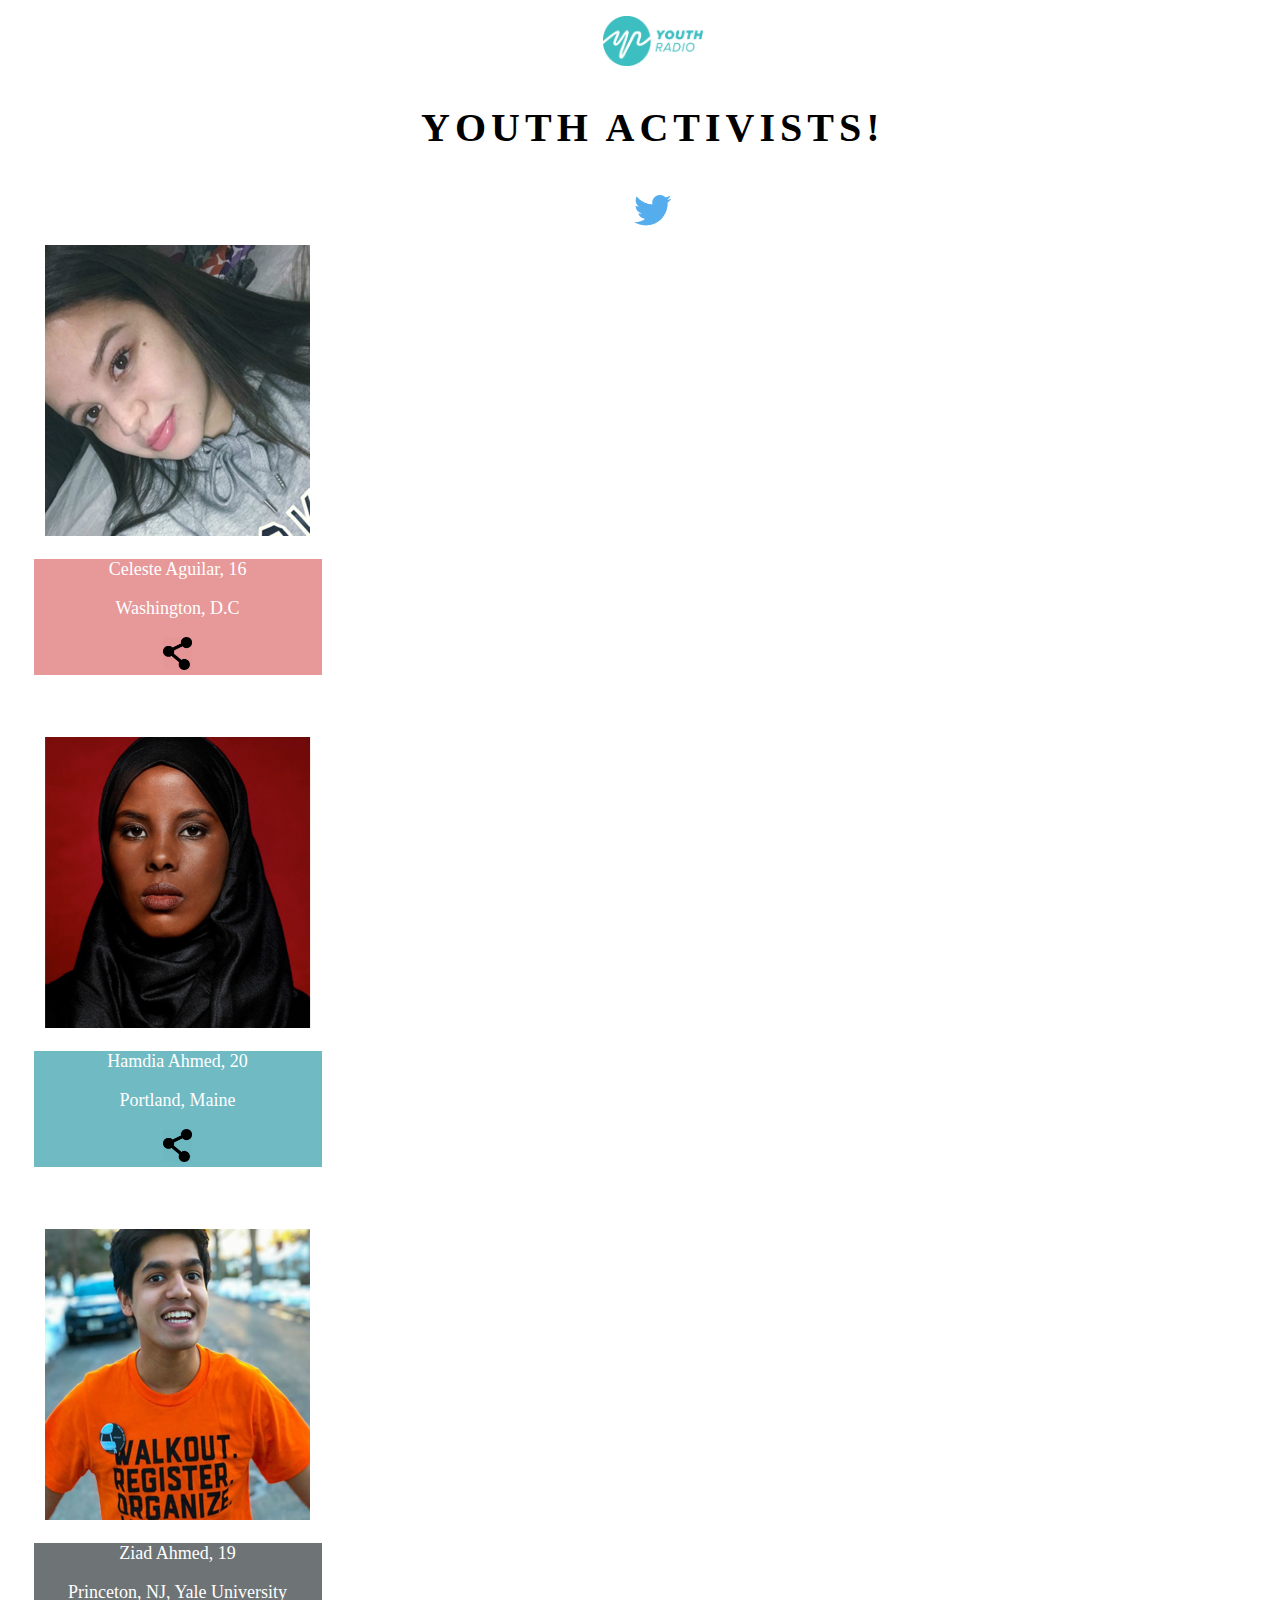
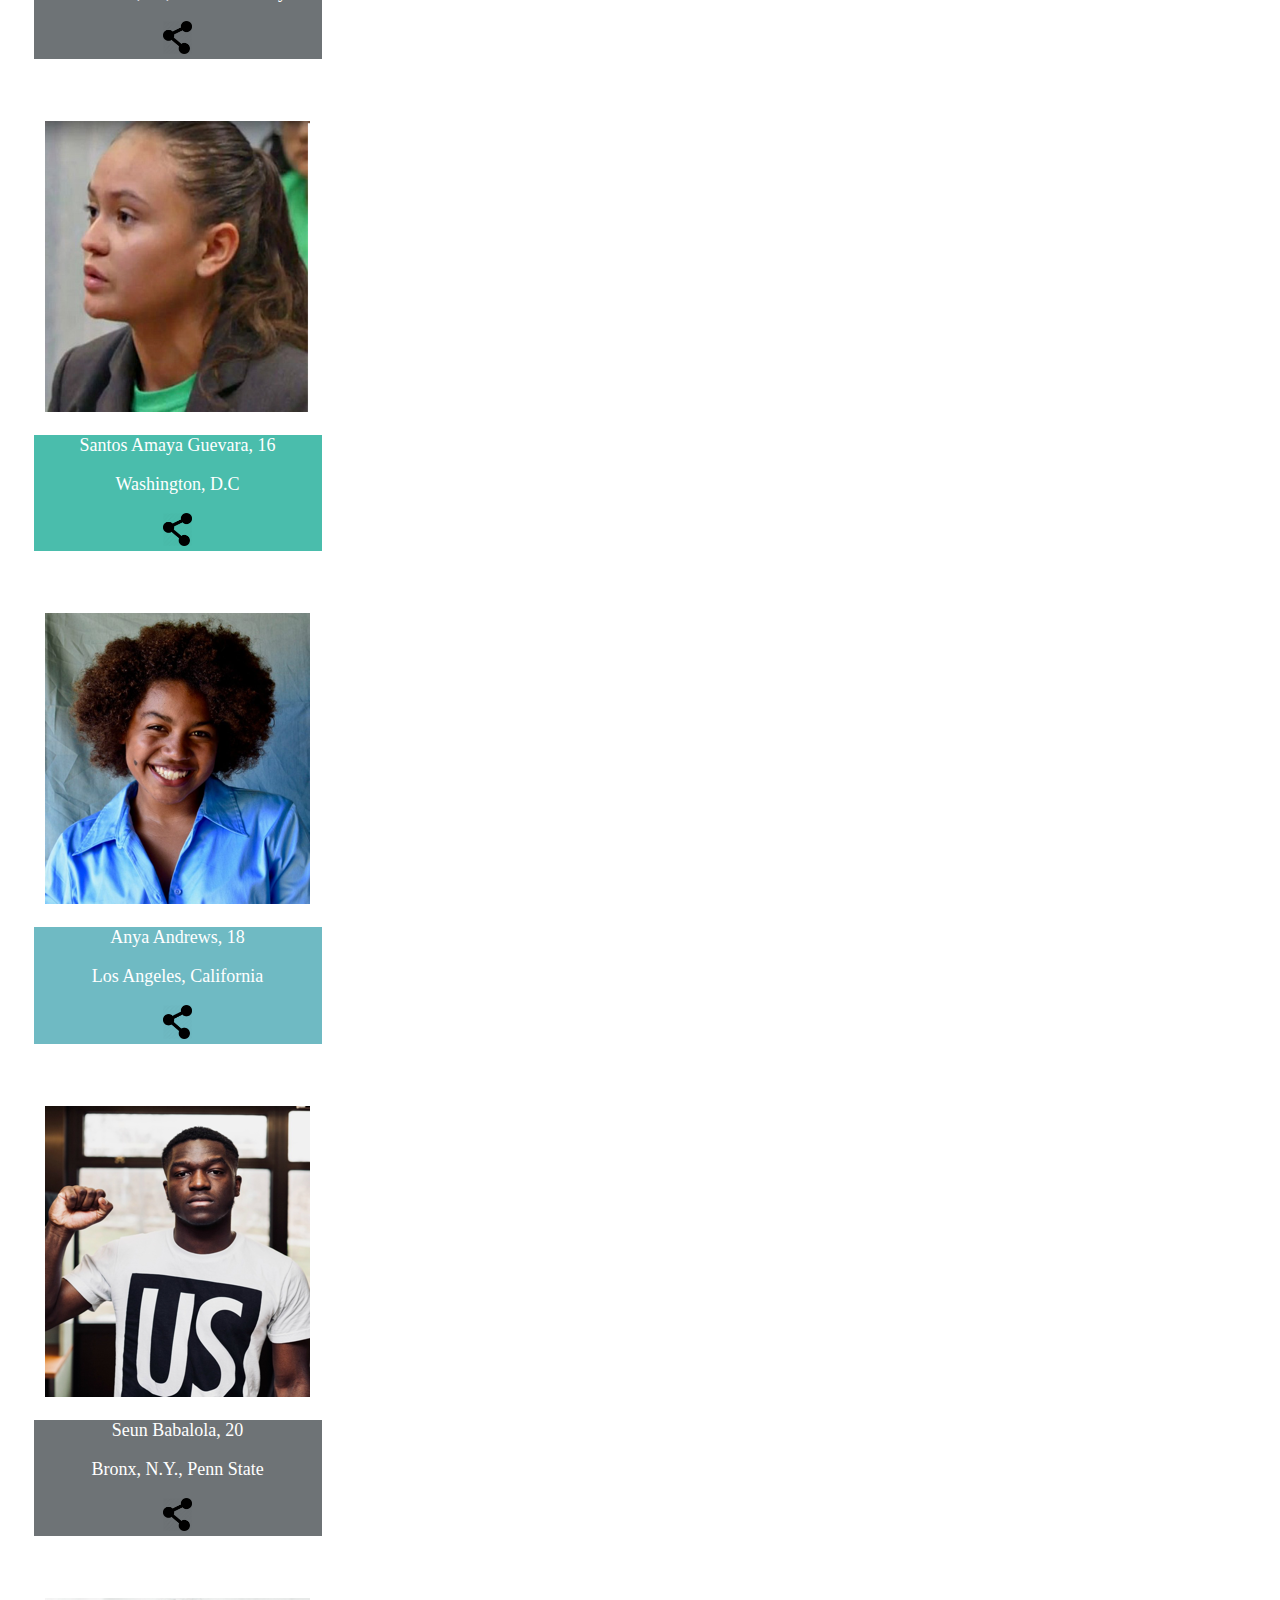
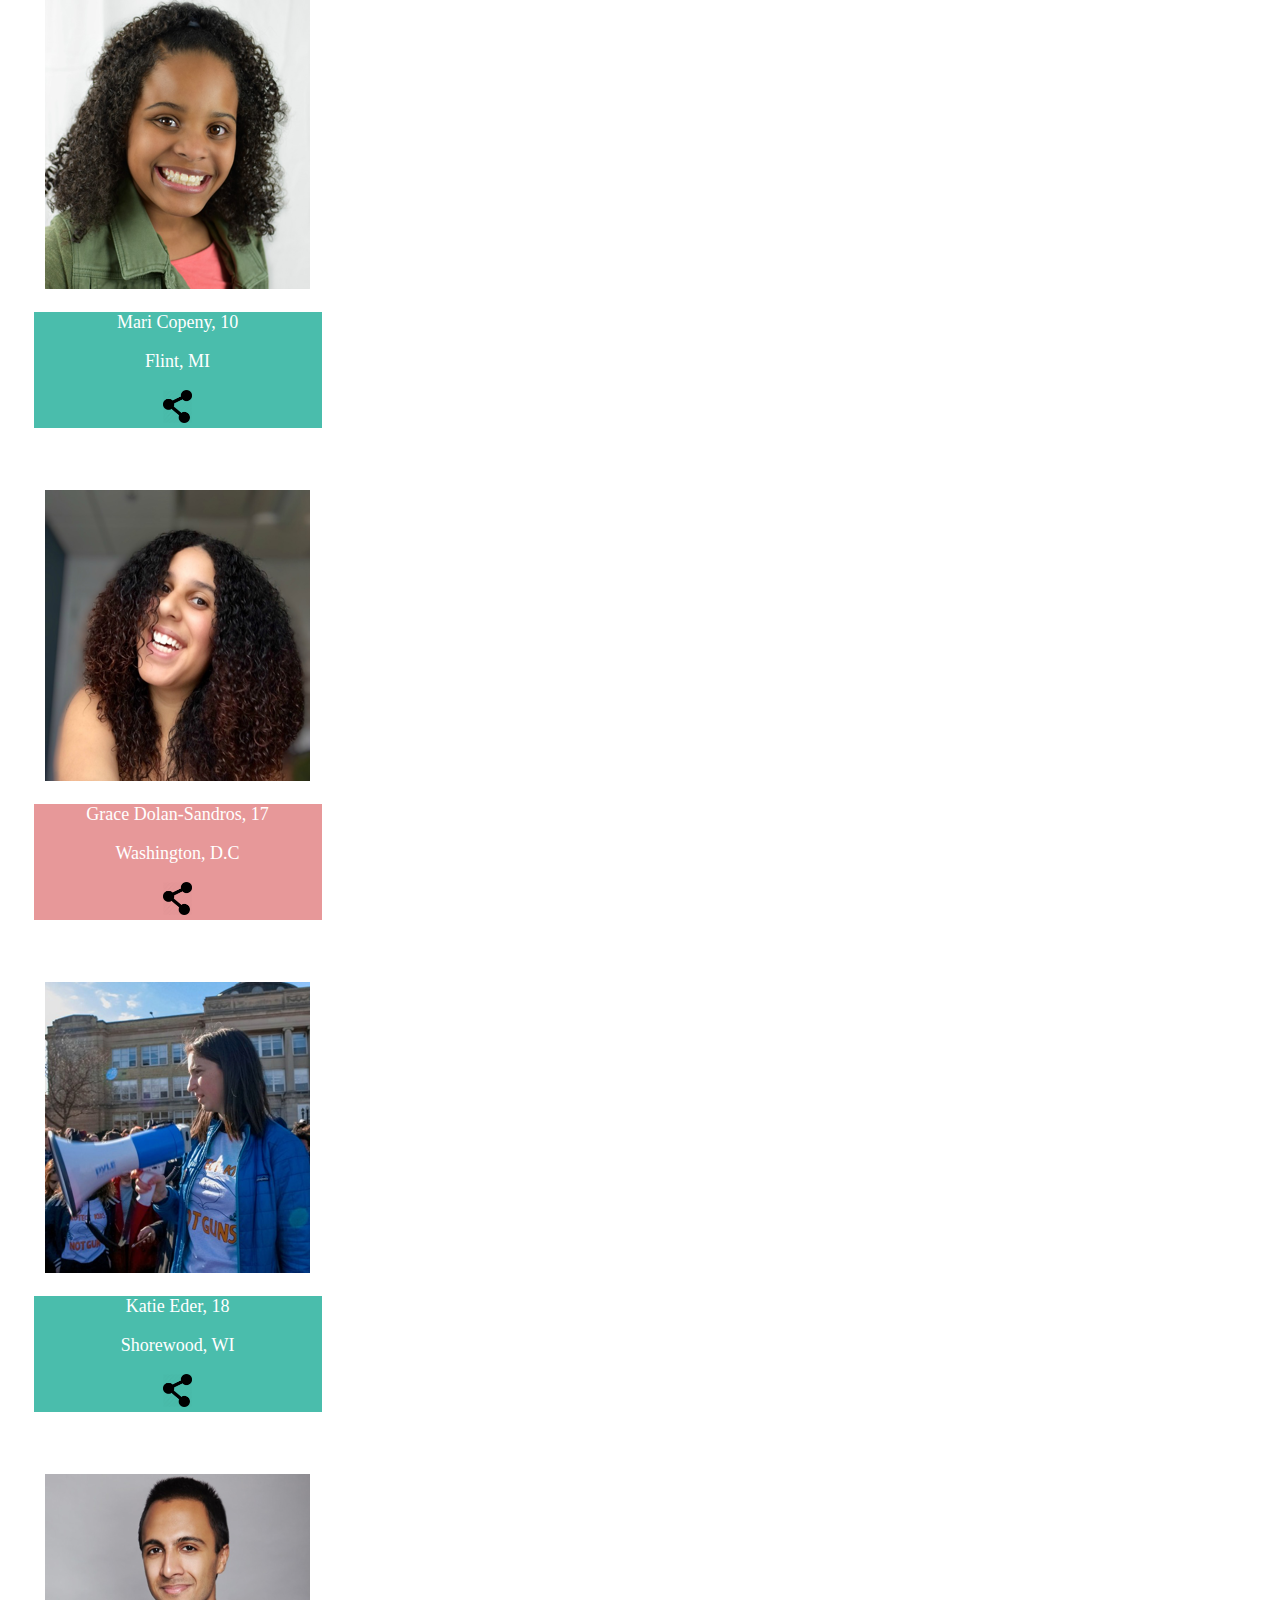
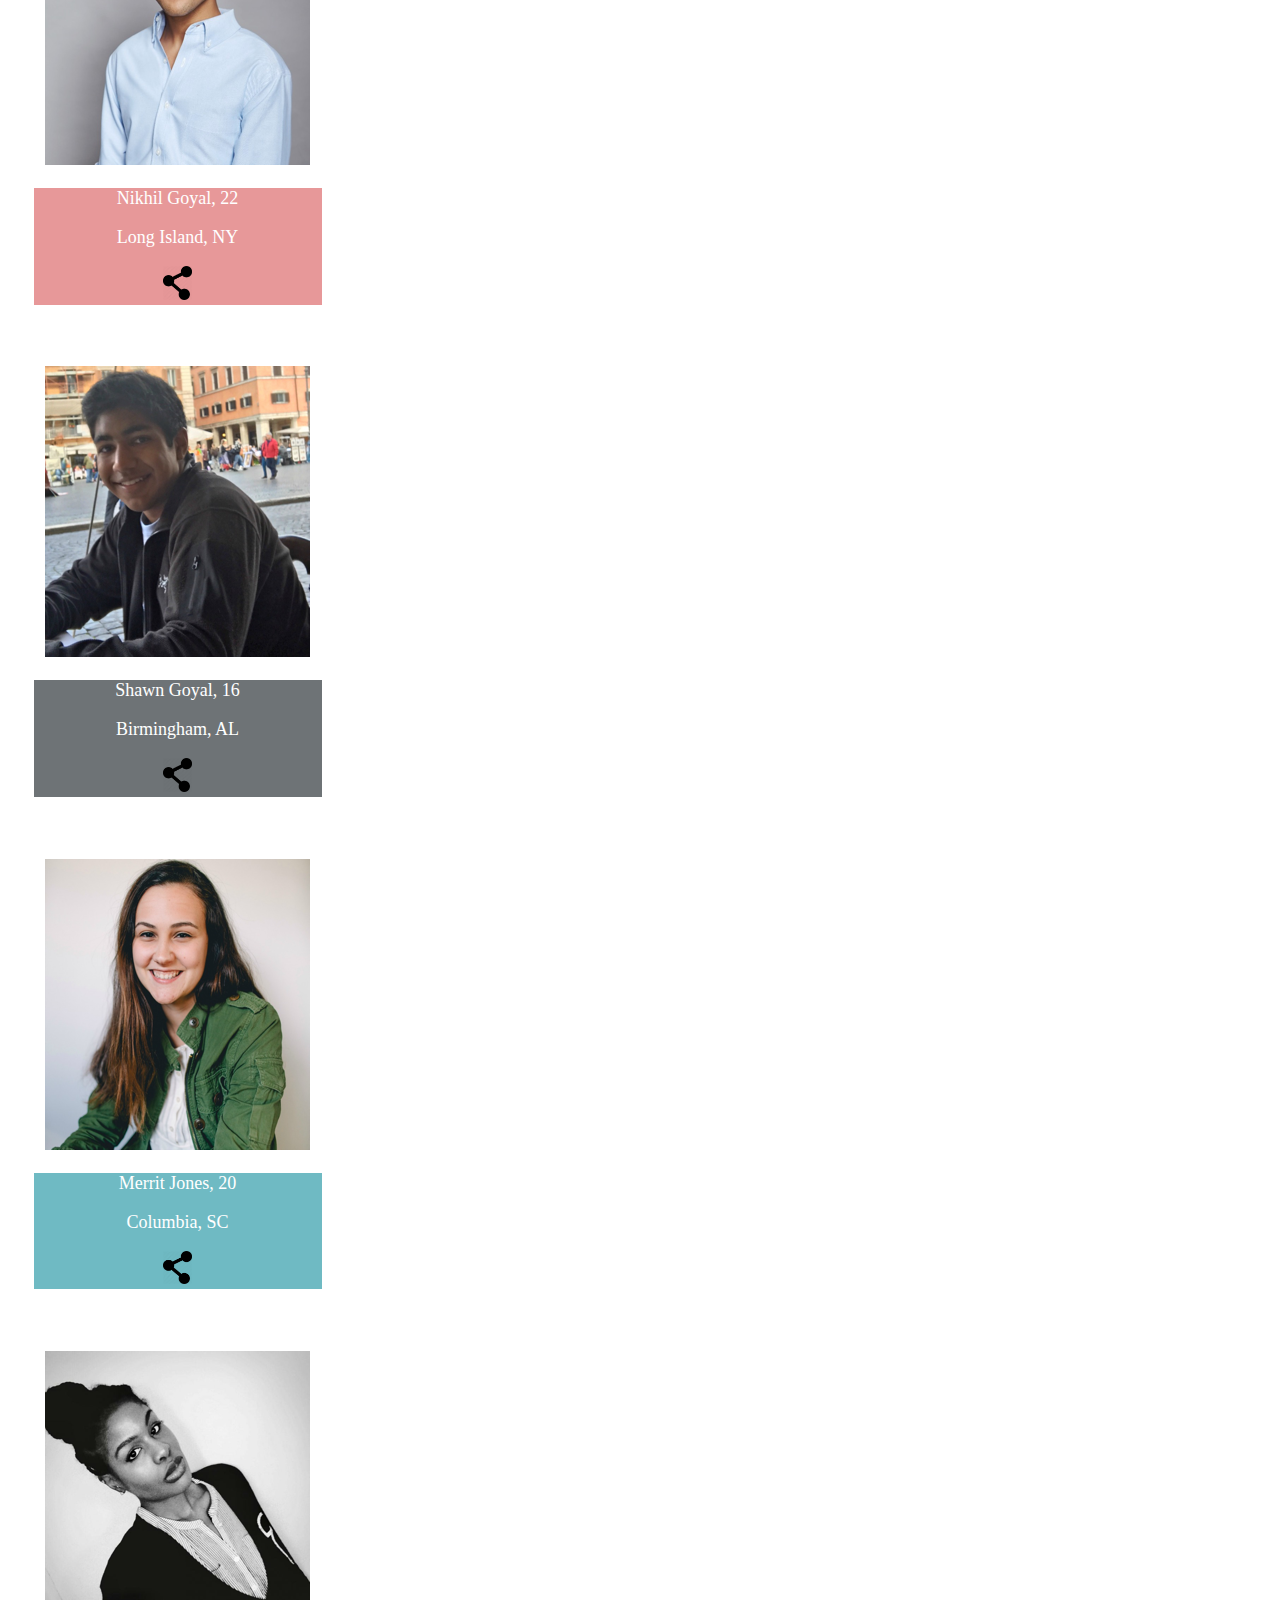
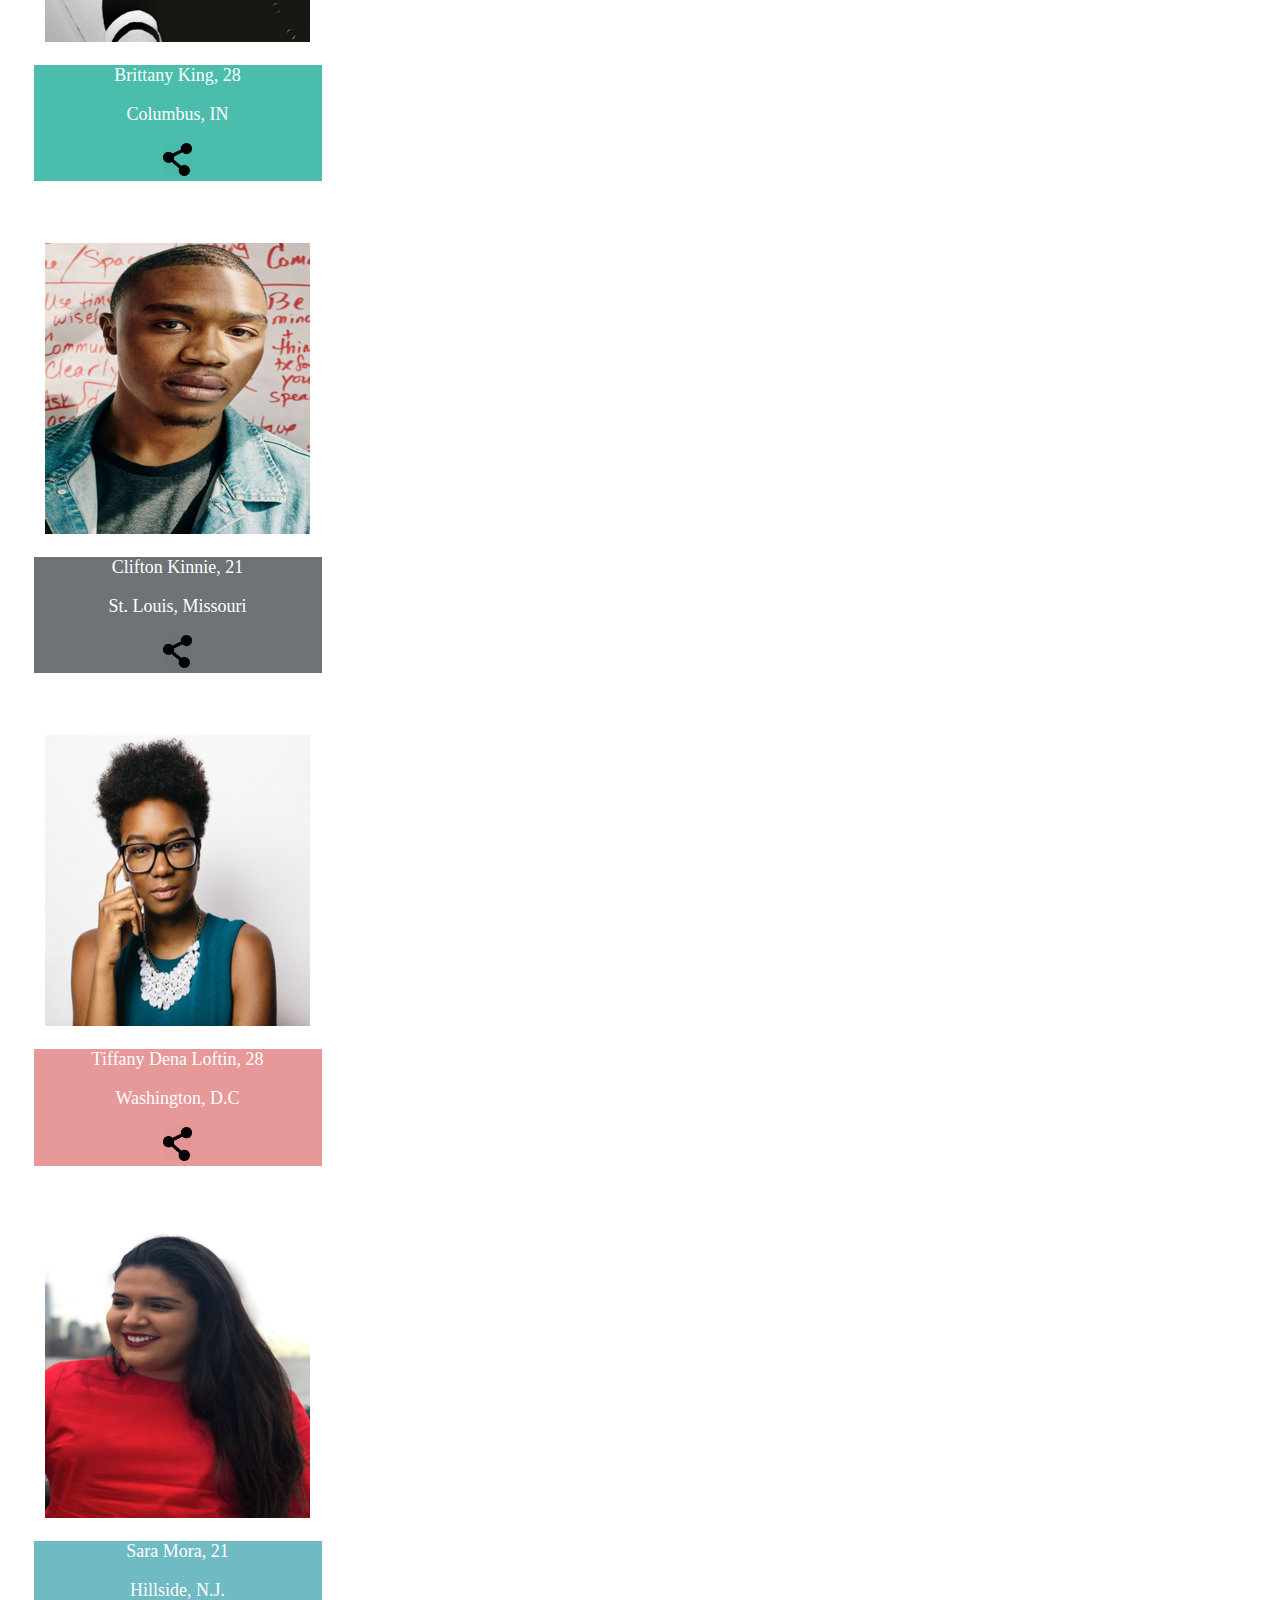
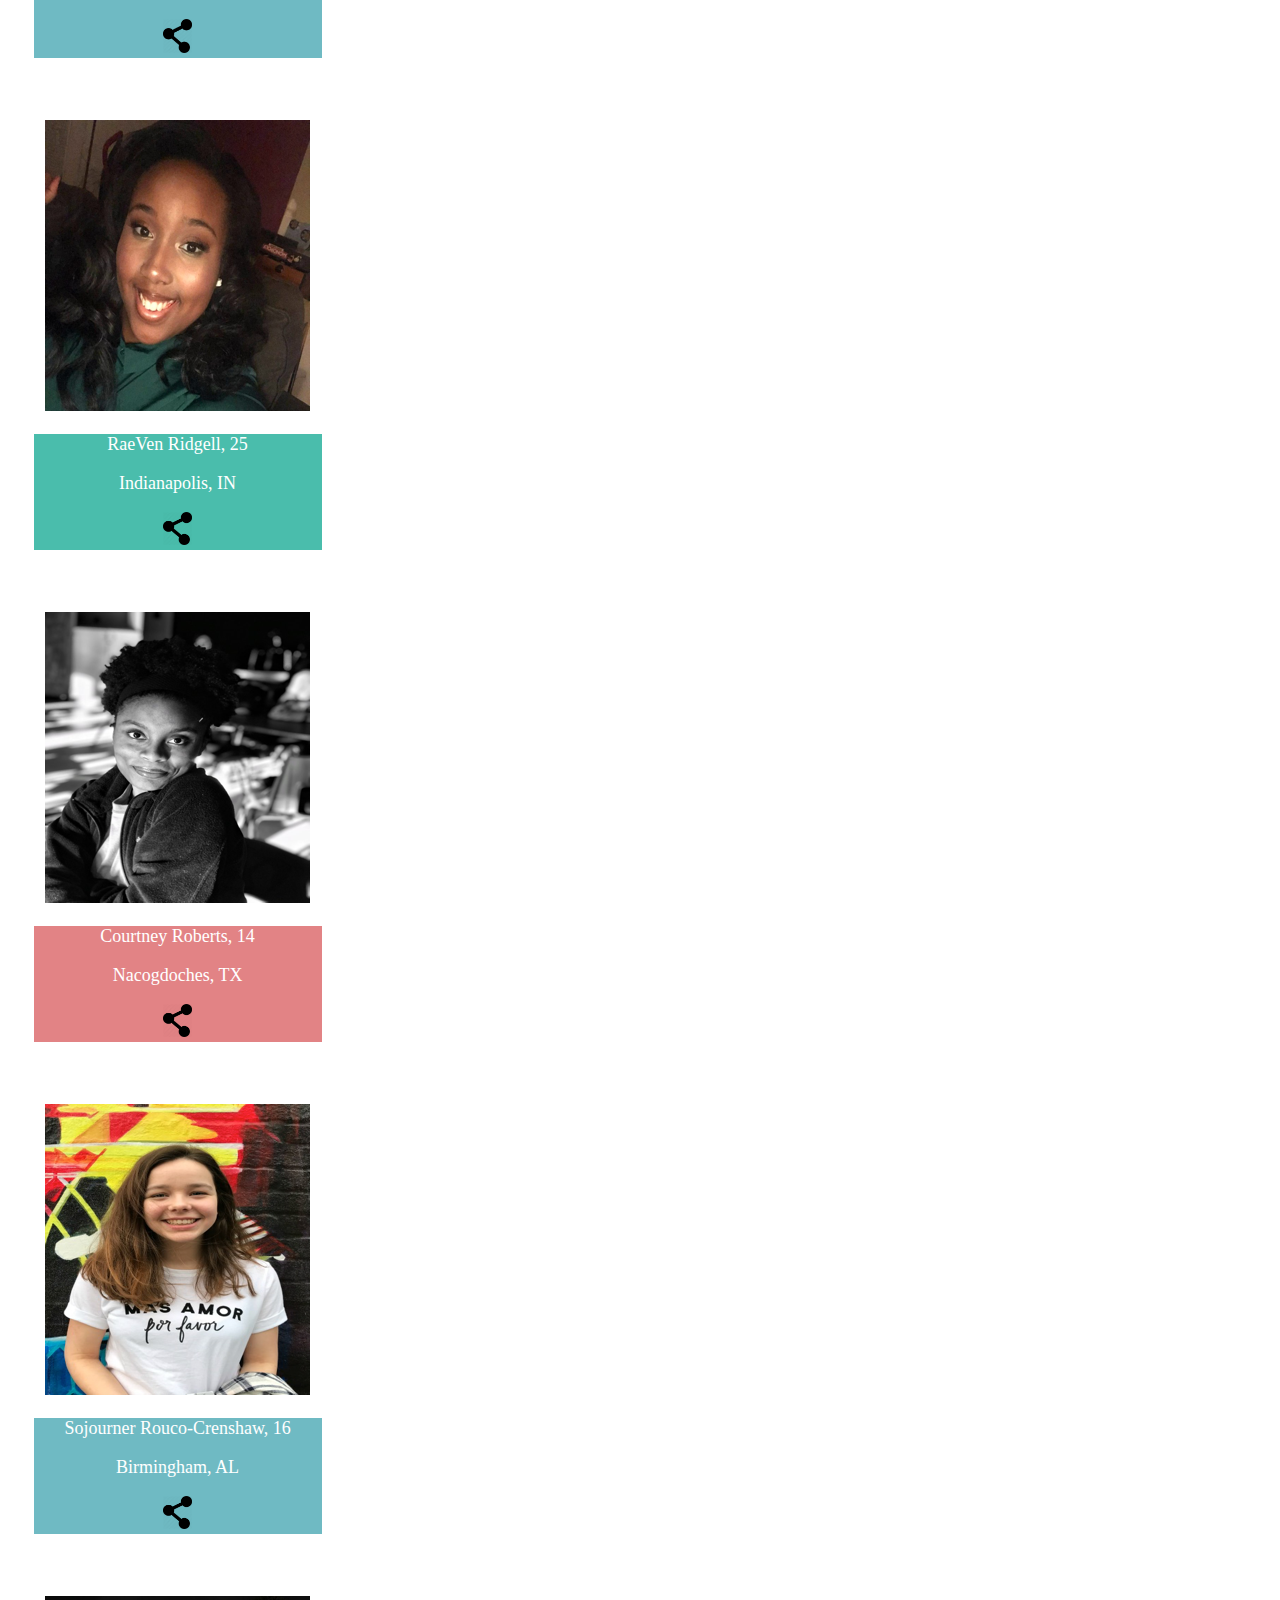
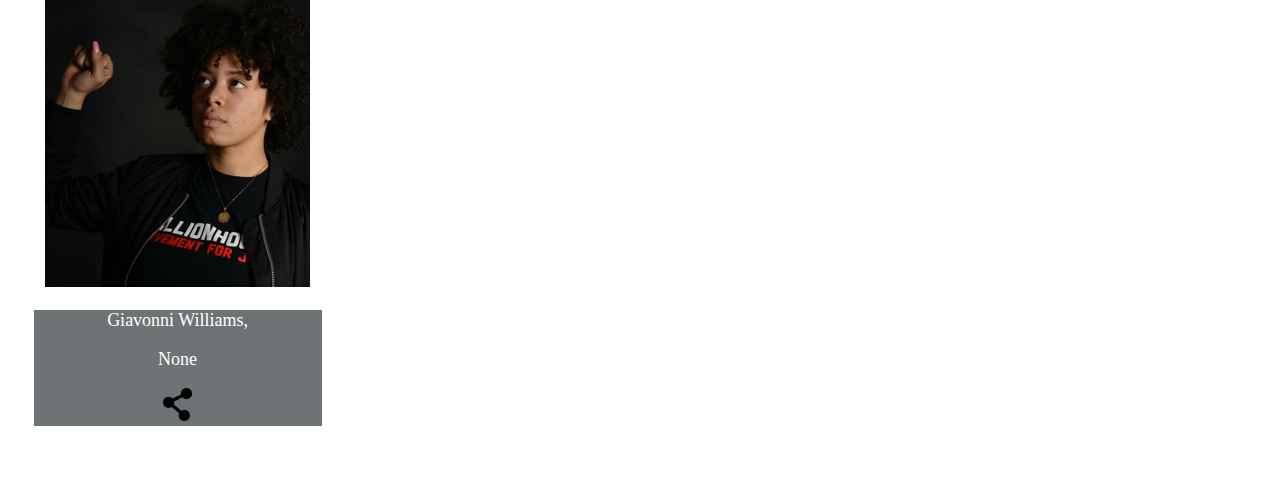
==== commit 8b01bb30: "06/14/18" ====
--- a/index.html
+++ b/index.html
@@ -14,13 +14,13 @@
 </head>
 
 <body>
-  <div class="container-fluid">
+  <div class="container-fluid" id="body">
     <div class="row heading" id="header">
       <div class="col-12 col-sm-12 col-md-1">
         <a href="https://youthradio.org/"><img src="YR_logo2.jpg" class="img-fluid logo"></a>
       </div>
       <div class="col-12 col-sm-12 col-md-10 title">
-        <h1 class="display-1 title">DO SOMETHING!</h1>
+        <h1 class="display-1 title">YOUTH ACTIVISTS!</h1>
       </div>
       <div class="col-12 col-sm-12 col-md-1">
         <a href="https://twitter.com/youthradio?ref_src=twsrc%5Egoogle%7Ctwcamp%5Eserp%7Ctwgr%5Eauthor"><img src="sharingicons.png" class="img-fluid sharing"></a>
--- a/yactivists.css
+++ b/yactivists.css
@@ -43,6 +43,7 @@
 }
 .large {
 	width: 100%;
+	margin-top: 20px;
 }
 #paragraph {
 	text-align: left;
@@ -62,7 +63,7 @@
 	background-color: #b3b3cc;
 }
 .back {
-	margin-top: 3%;
+	margin-top: 1%;
 	background-color: #0086b3;
 }
 .link {
@@ -72,68 +73,82 @@
 	font-size: 40px;
 }
 .celest-color {
-	background-color:  #77C9D4;
+	background-color:  #e79899;
+	color: white;
 }
 .hamdia-color {
-	background-color:  #015249;
+	background-color:  #6fbac3;
 	color: white;
 }
 .ziad-color {
-	background-color:  #A5A5AF;
+	background-color:  #6E7376;
+	color: white;
 }
 .santos-color {
-	background-color:  #57BC90;
-	color: black;
+	background-color:  #4ABDAC;
+	color: white;
 }
 .anya-color {
-	background-color:  #77C9D4;
+	background-color:  #6fbac3;
+	color: white;
 }
 .seun-color {
-	background-color:  #015249;
+	background-color:  #6E7376;
 	color: white;
 }
 .mari-color {
-	background-color:  #57BC90;
+	background-color:  #4ABDAC;
+	color: white;
 }
 .grace-color {
-	background-color:  #A5A5AF;
+	background-color:  #e79899;
+	color: white;
 }
 .katie-color {
-	background-color:  #015249;
+	background-color:  #4ABDAC;
 	color: white;
 }
 .nikhil-color {
-	background-color:  #77C9D4;
+	background-color:  #e79899;
+	color: white;
 }
 .shawn-color {
-	background-color:  #A5A5AF;
+	background-color:  #6E7376;
+	color: white;
 }
 .merrit-color {
-	background-color:  #57BC90;
+	background-color:  #6fbac3;
+	color: white;
 }
 .brittany-color {
-	background-color:  #015249;
+	background-color:  #4ABDAC;
 	color: white;
 }
 .clifton-color {
-	background-color:  #77C9D4;
+	background-color:  #6E7376;
+	color: white;
 }
 .tiffany-color {
-	background-color:  #57BC90;
+	background-color:  #e79899;
+	color: white;
 }
 .sara-color {
-	background-color:  #A5A5AF;
+	background-color:  #6fbac3;
+	color: white;
 }
 .raeVen-color {
-	background-color:  #77C9D4;
+	background-color:  #4ABDAC;
+	color: white;
 }
 .courtney-color {
-	background-color:  #015249;
+	background-color:  #e28385;
 	color: white;
 }
 .sojourner-color {
-	background-color:  #A5A5AF;
+	background-color:  #6fbac3;
+	color: white;
 }
 .giavonni-color {
-	background-color:  #57BC90;
+	background-color:  #6E7376;
+	color: white;
 }
